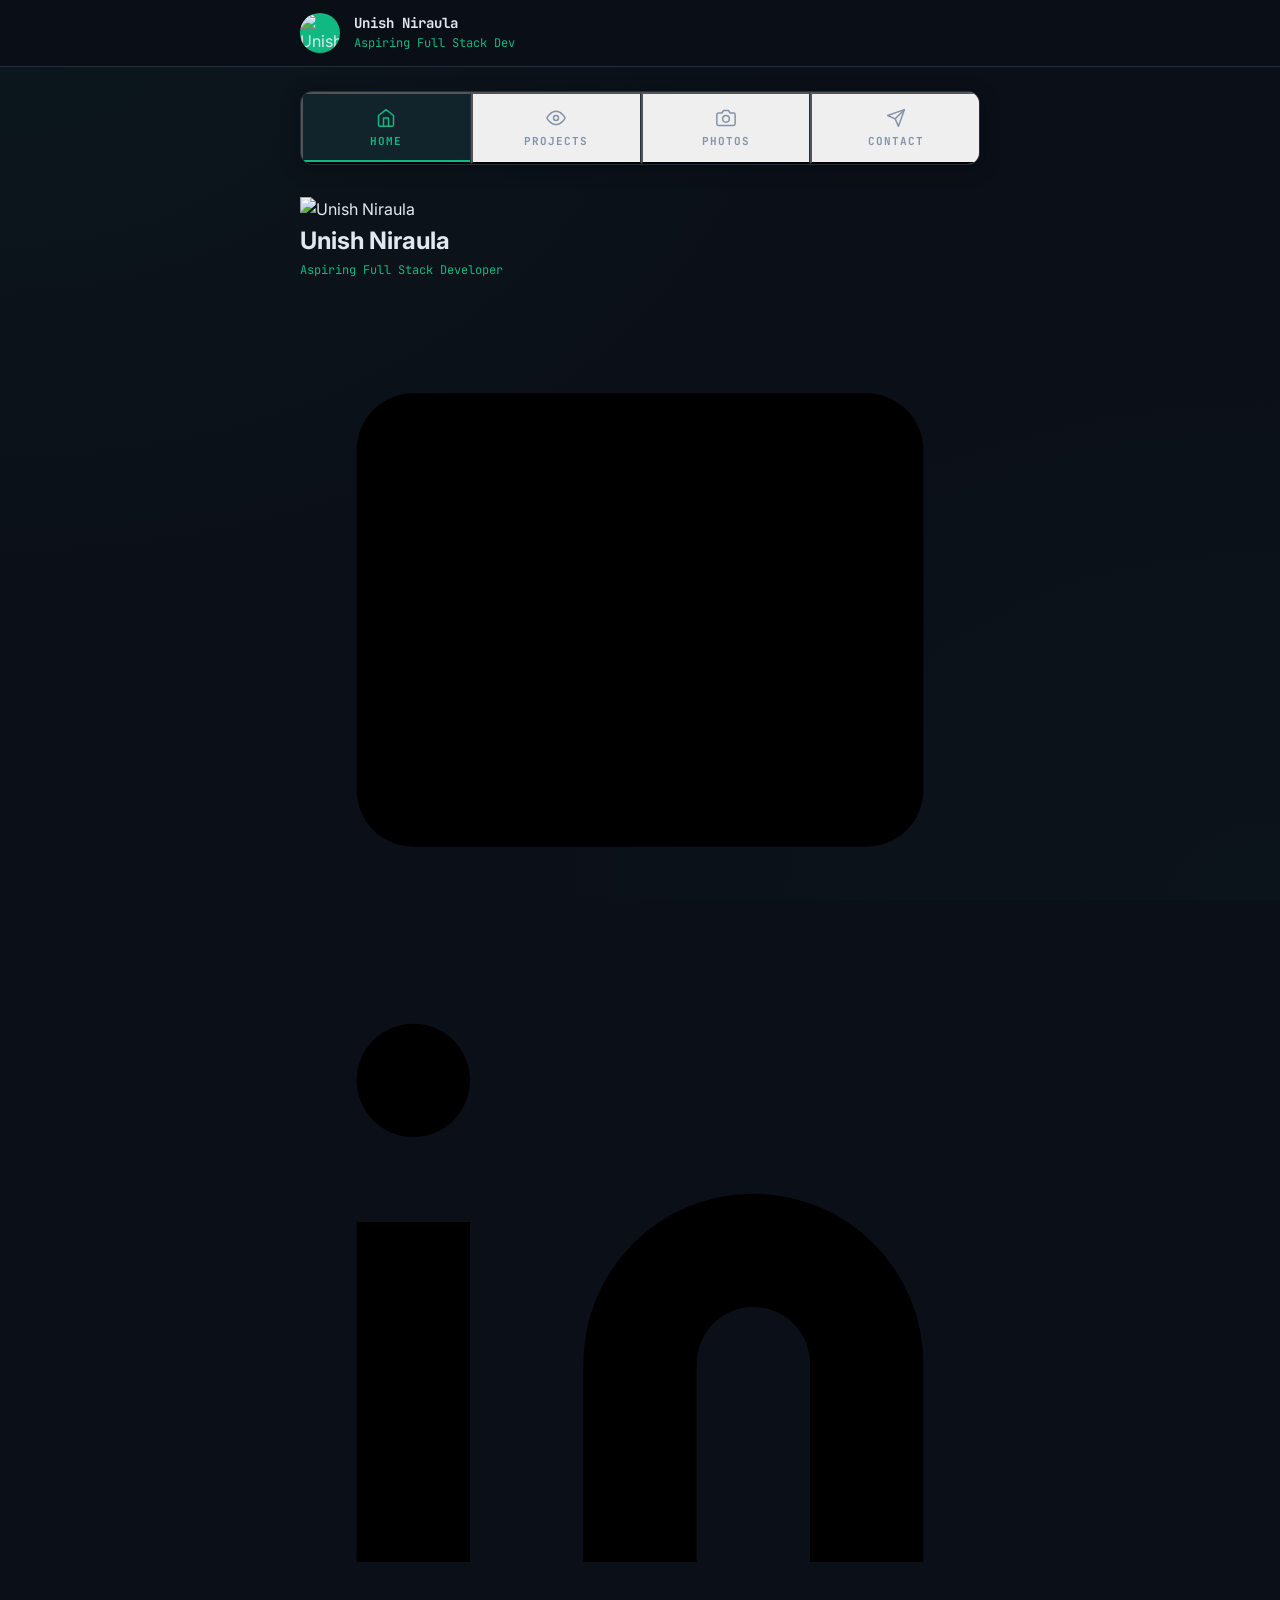
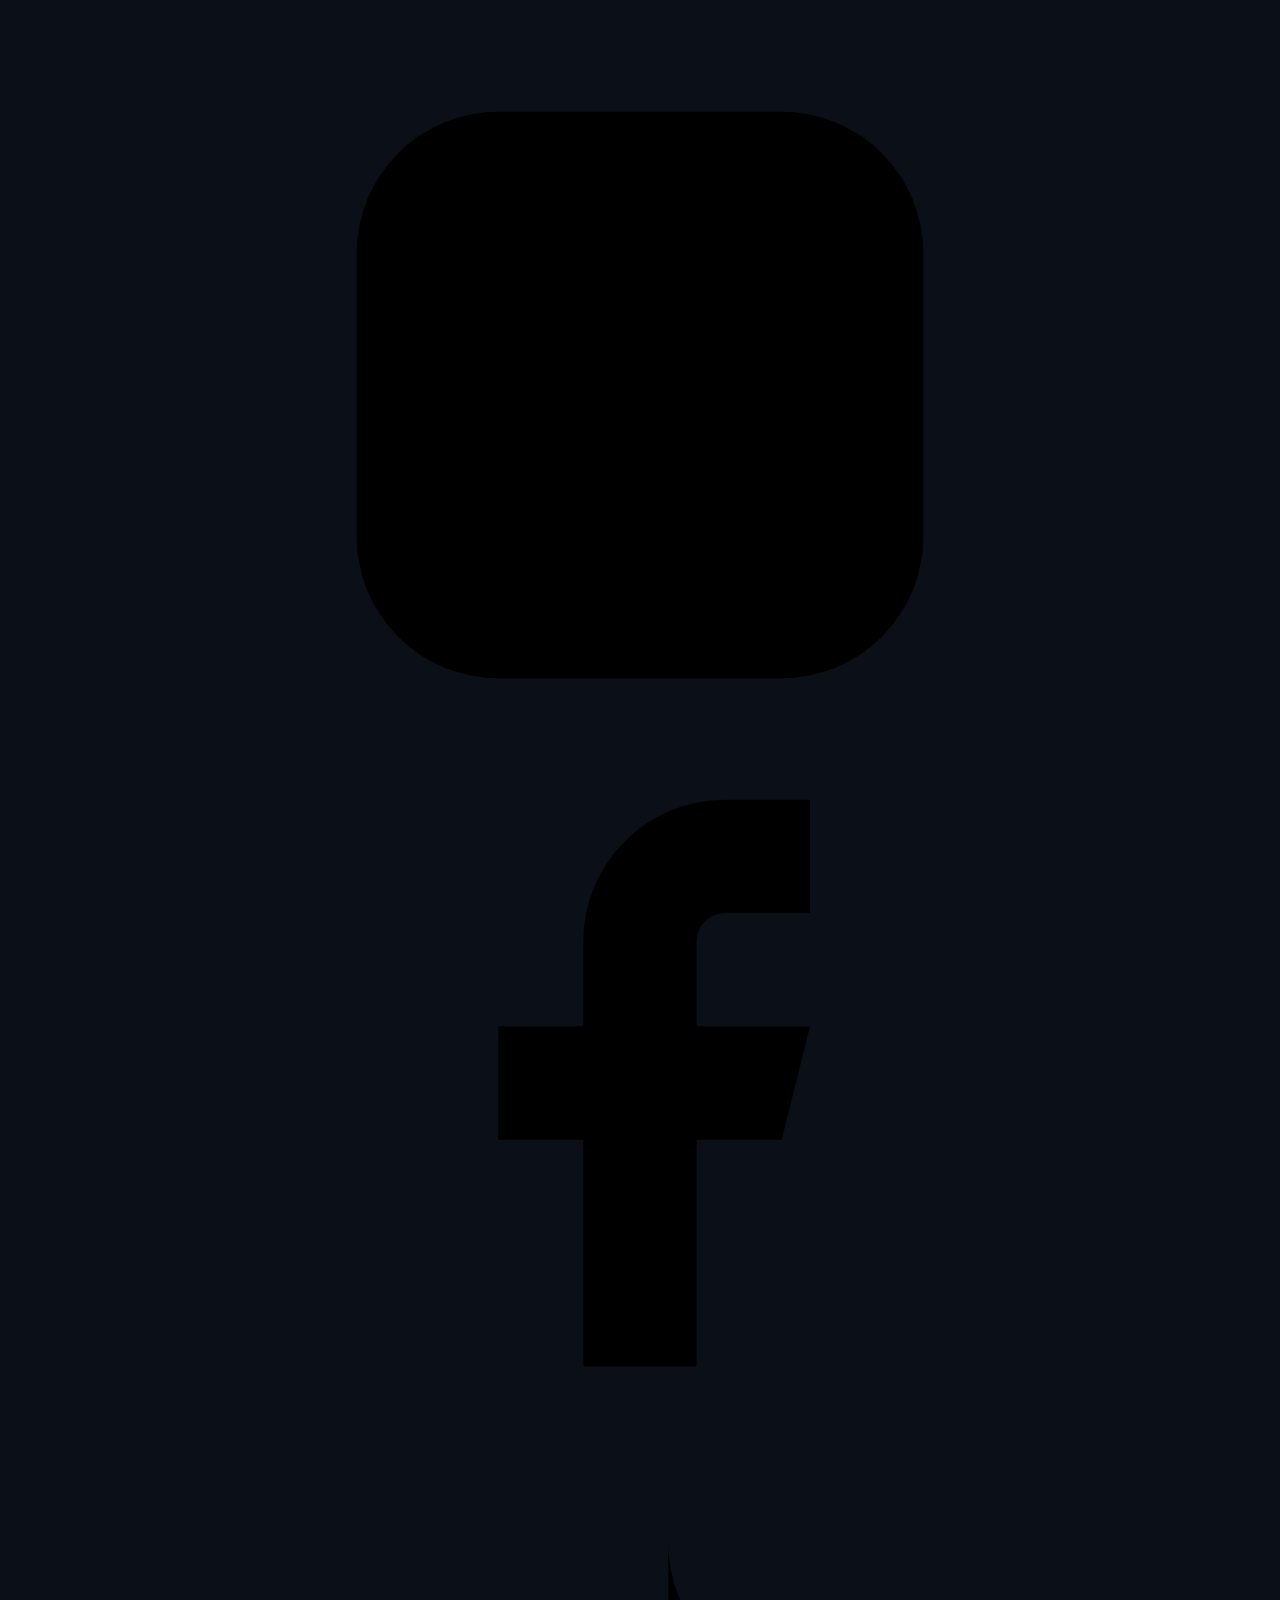
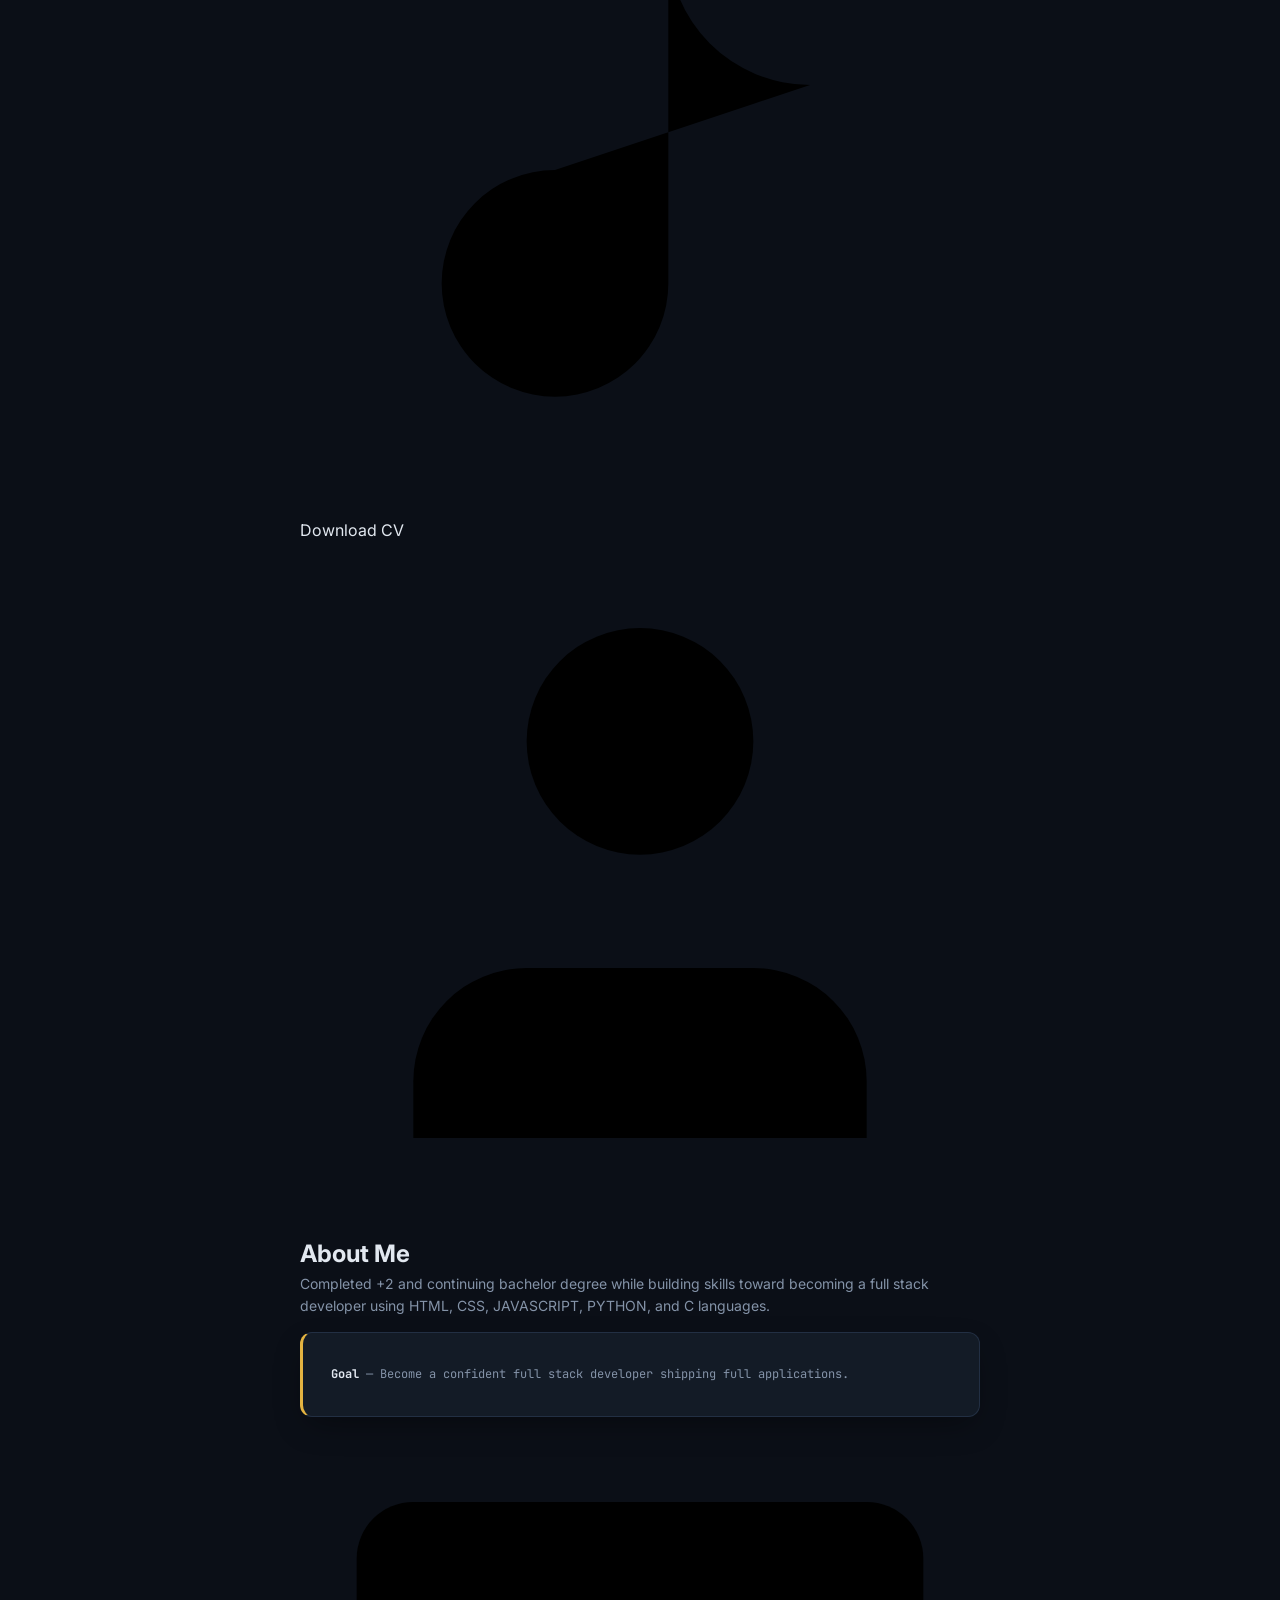
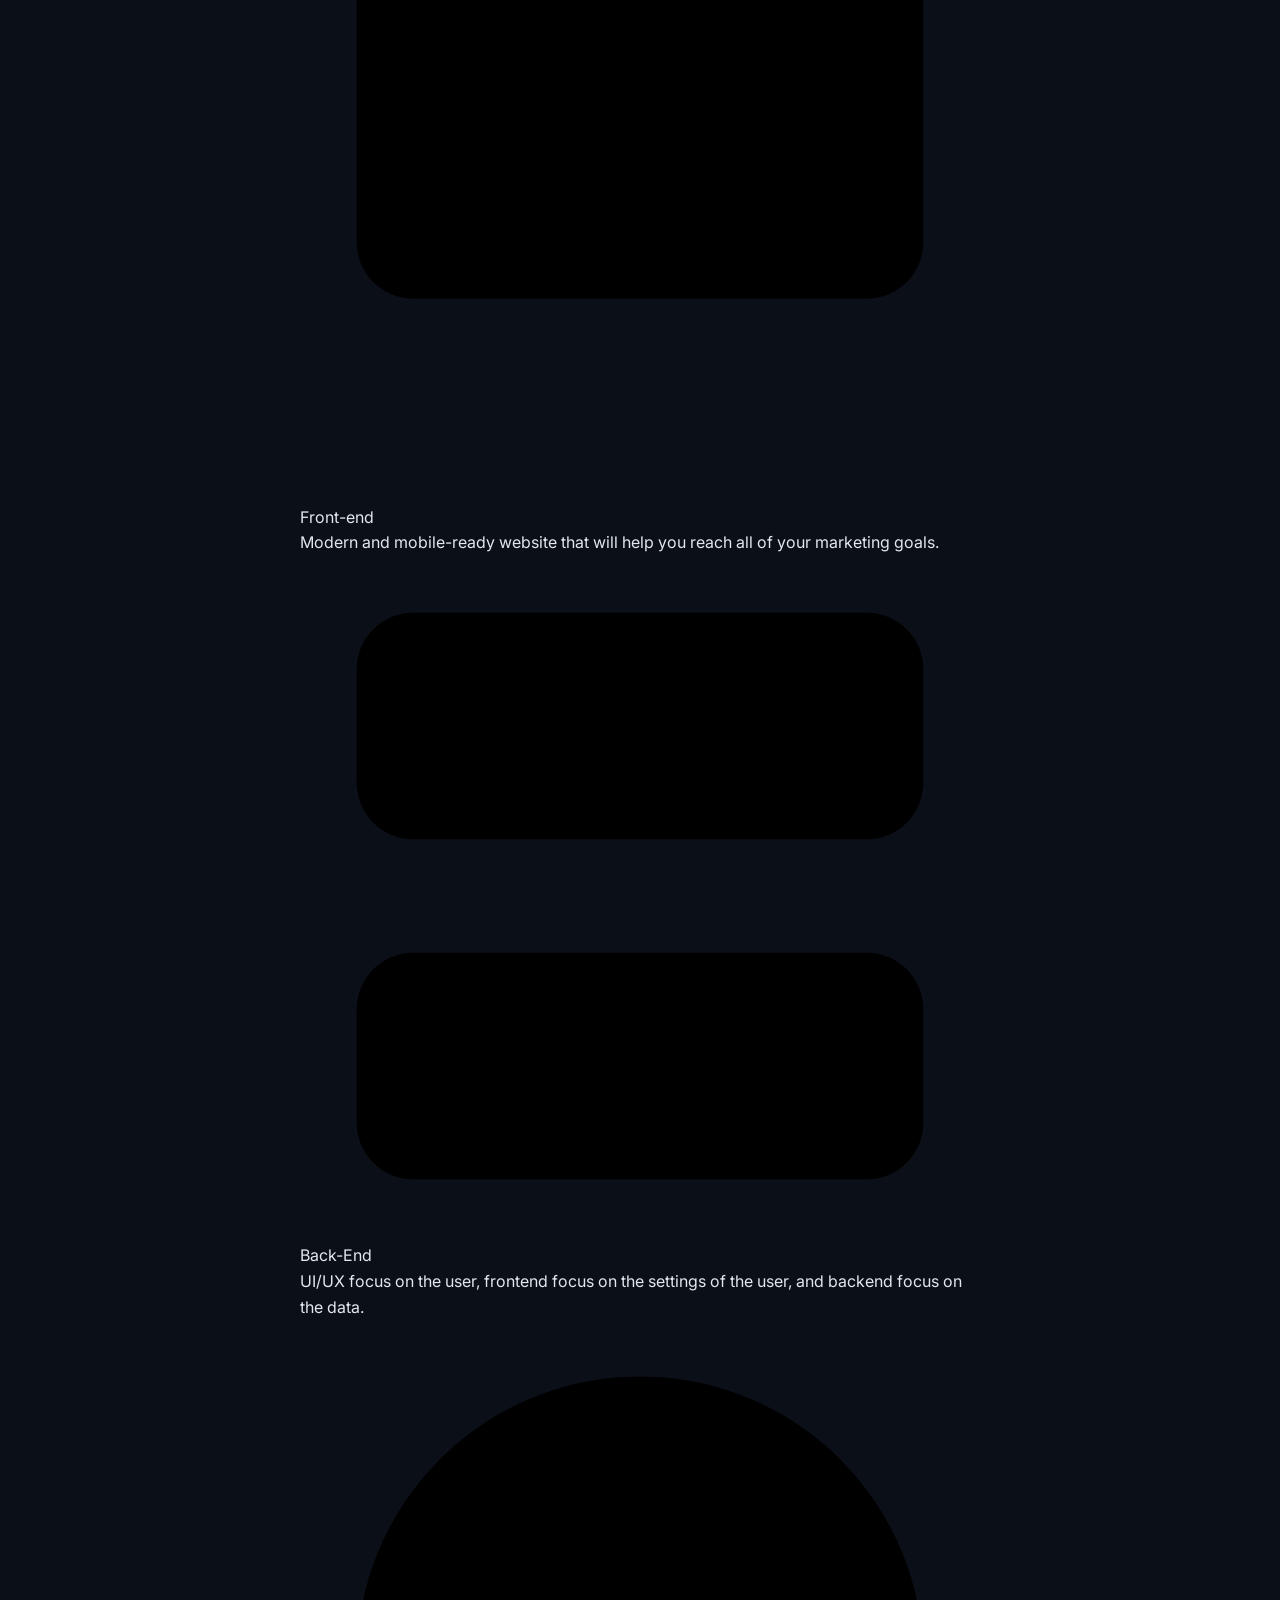
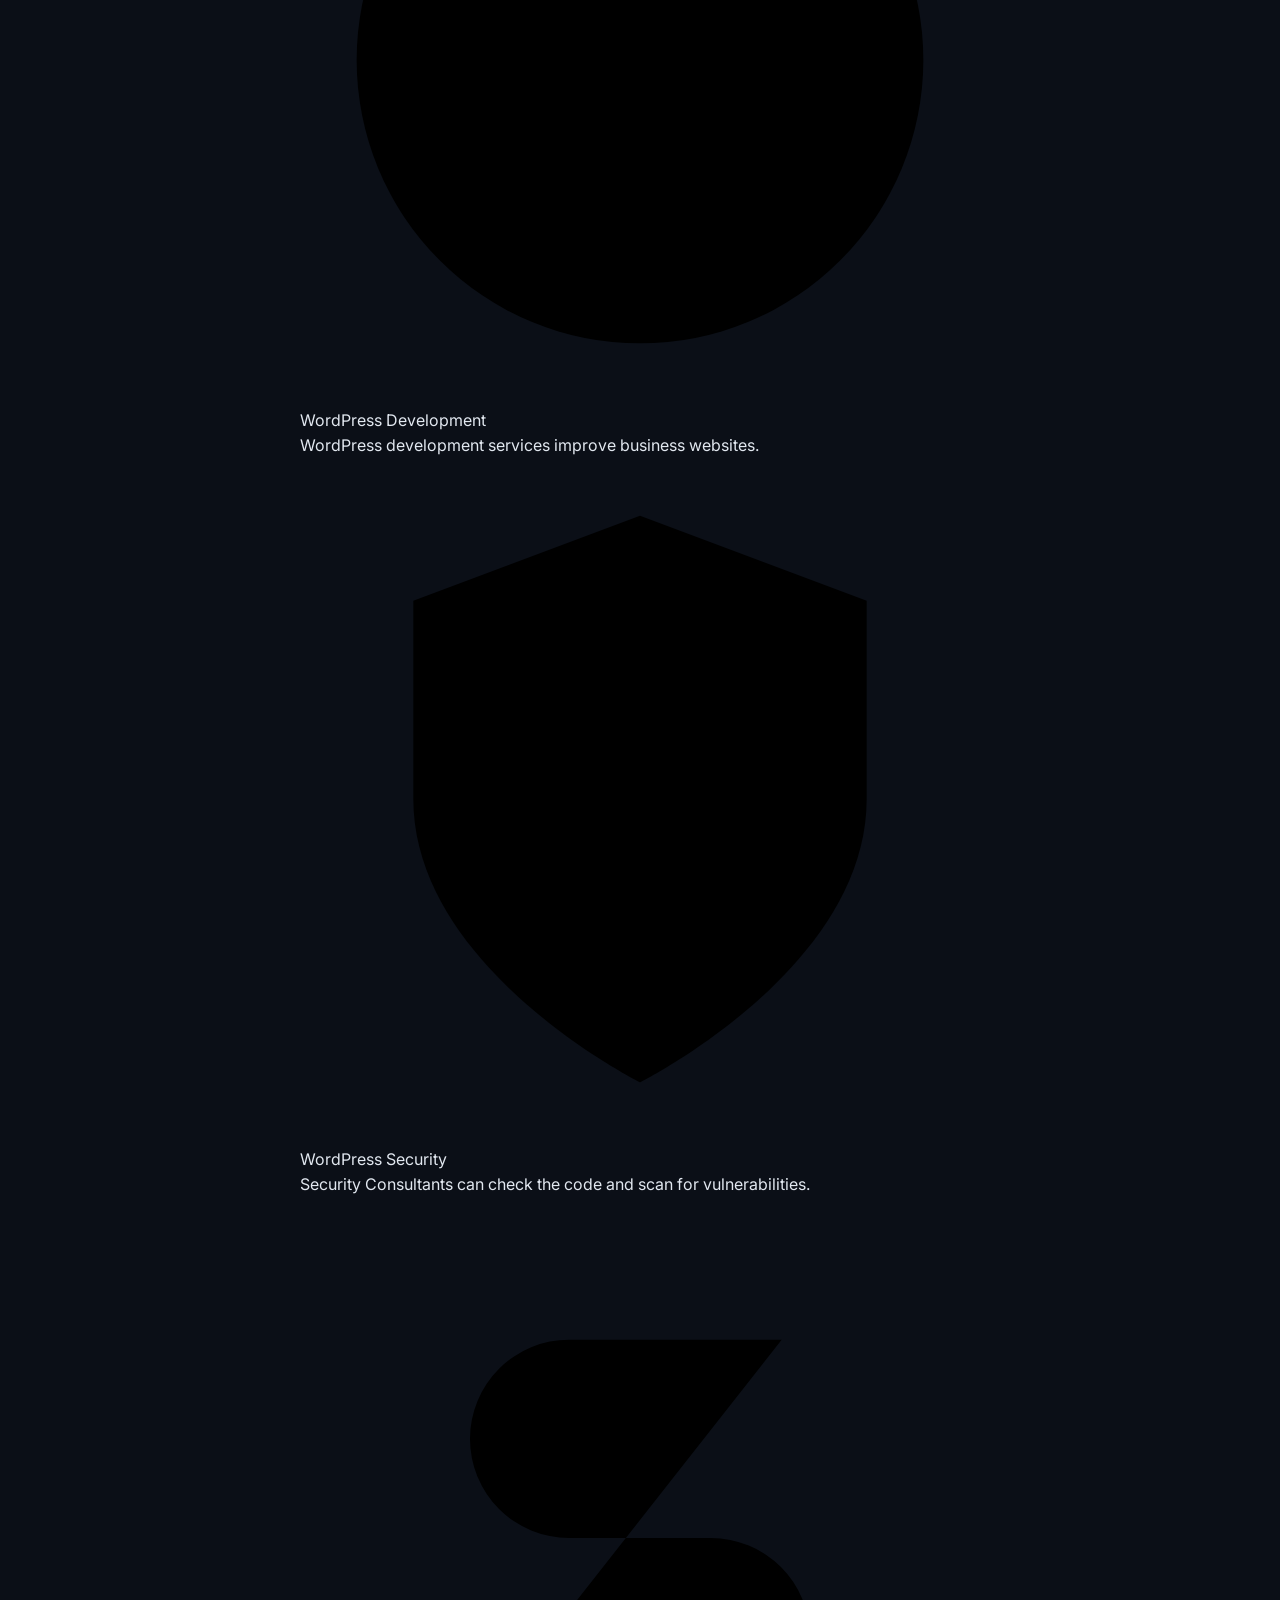
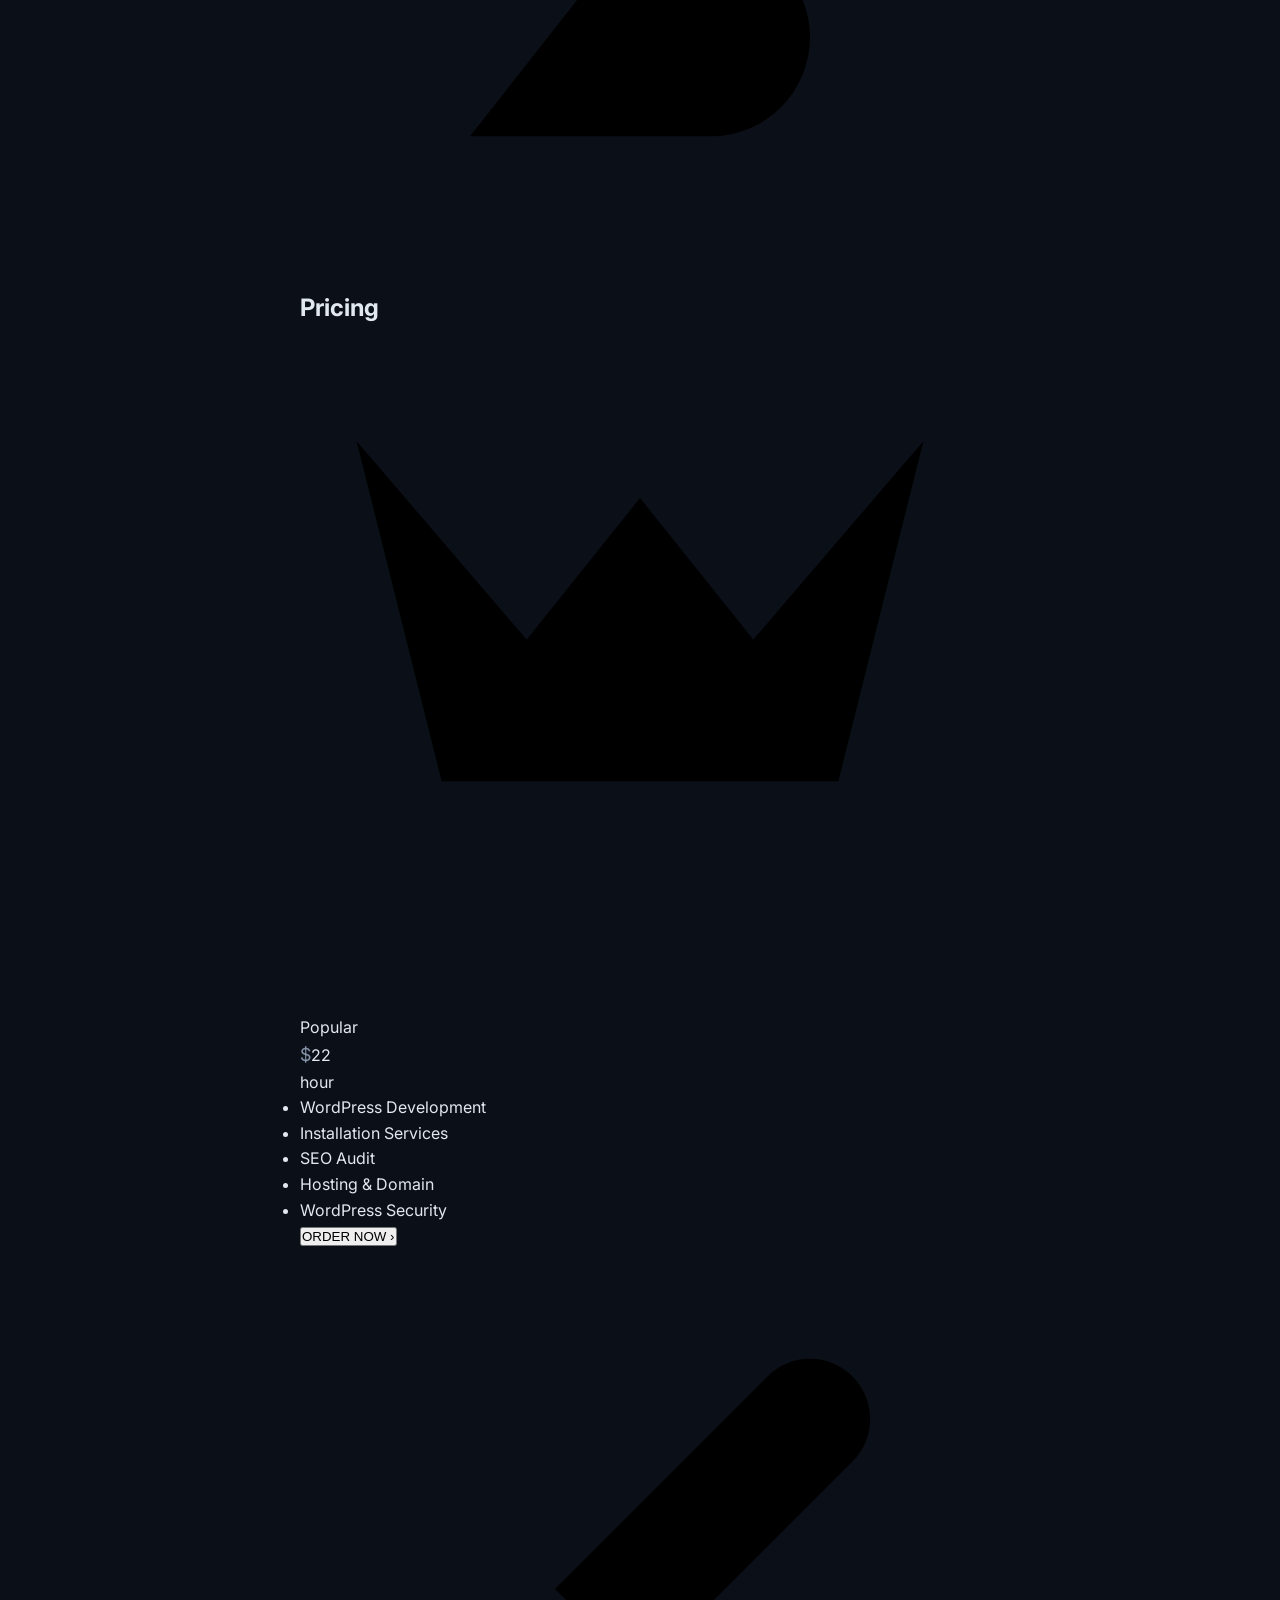
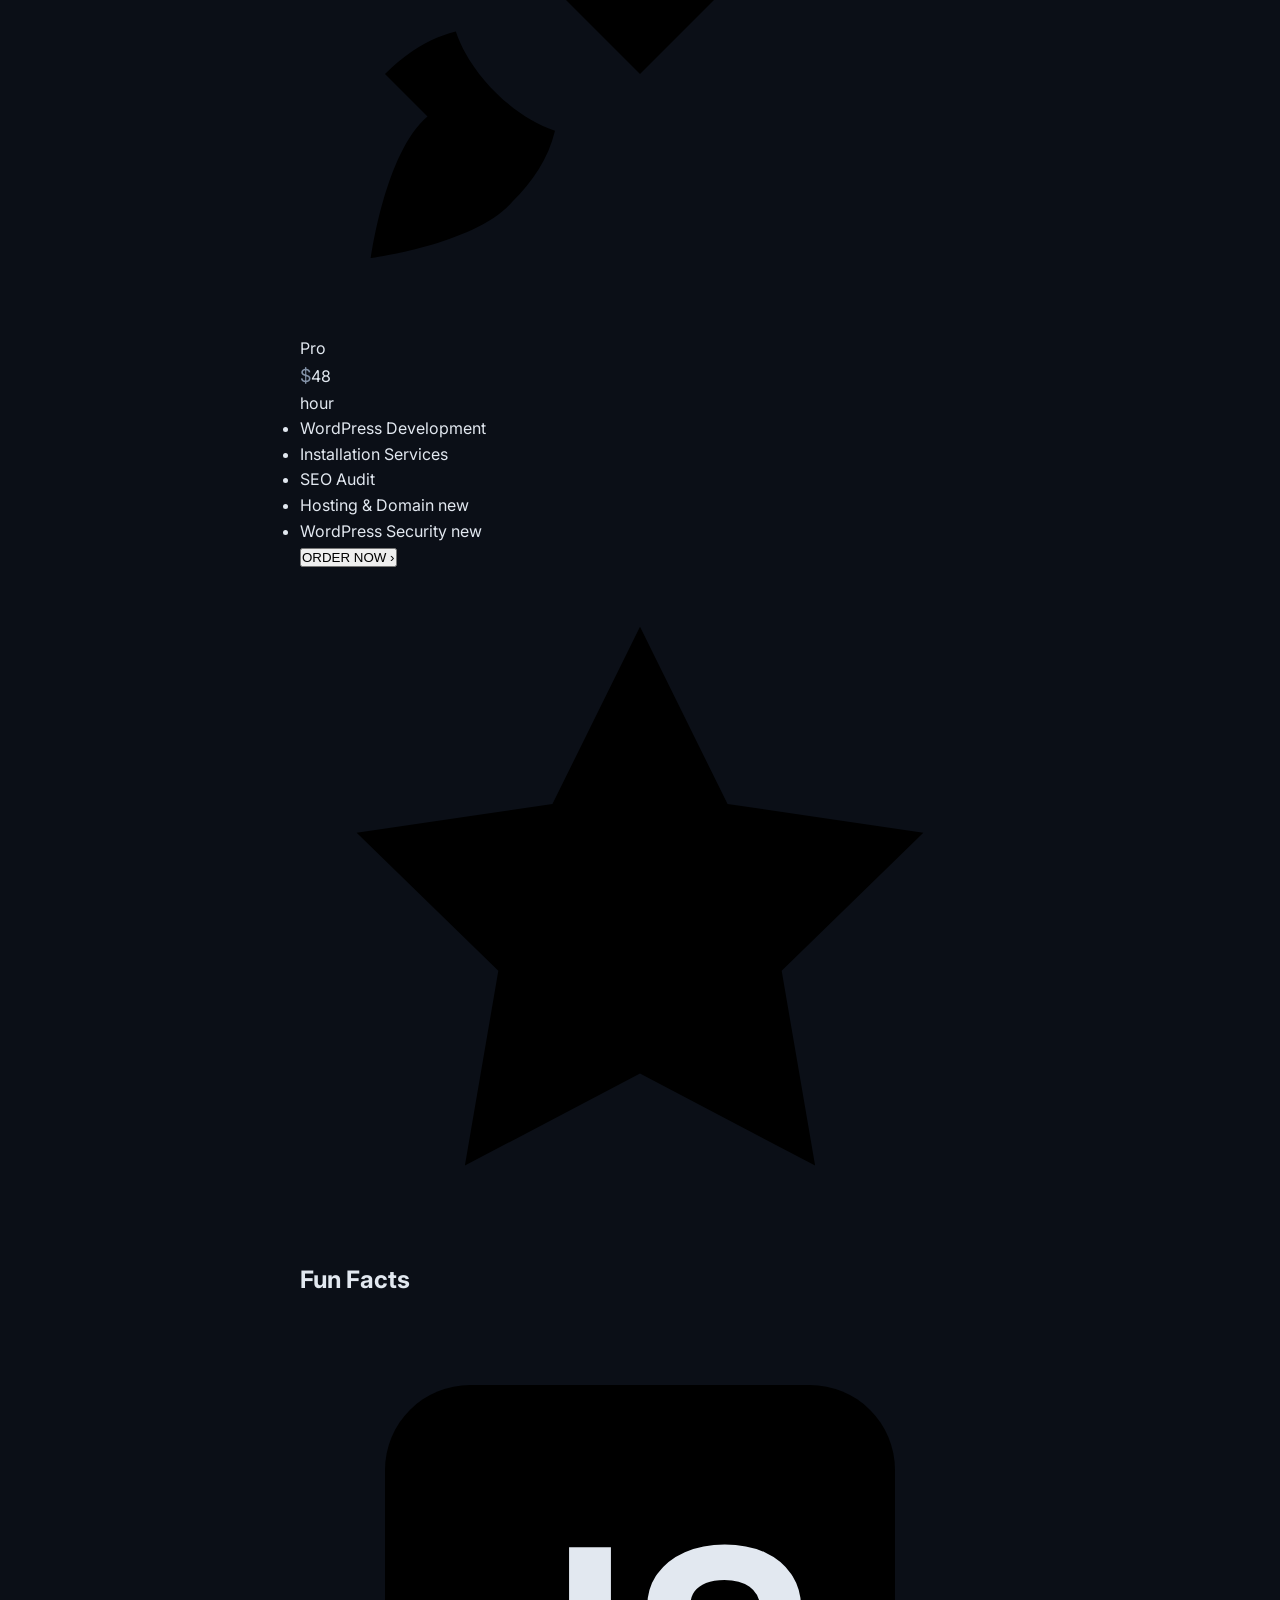
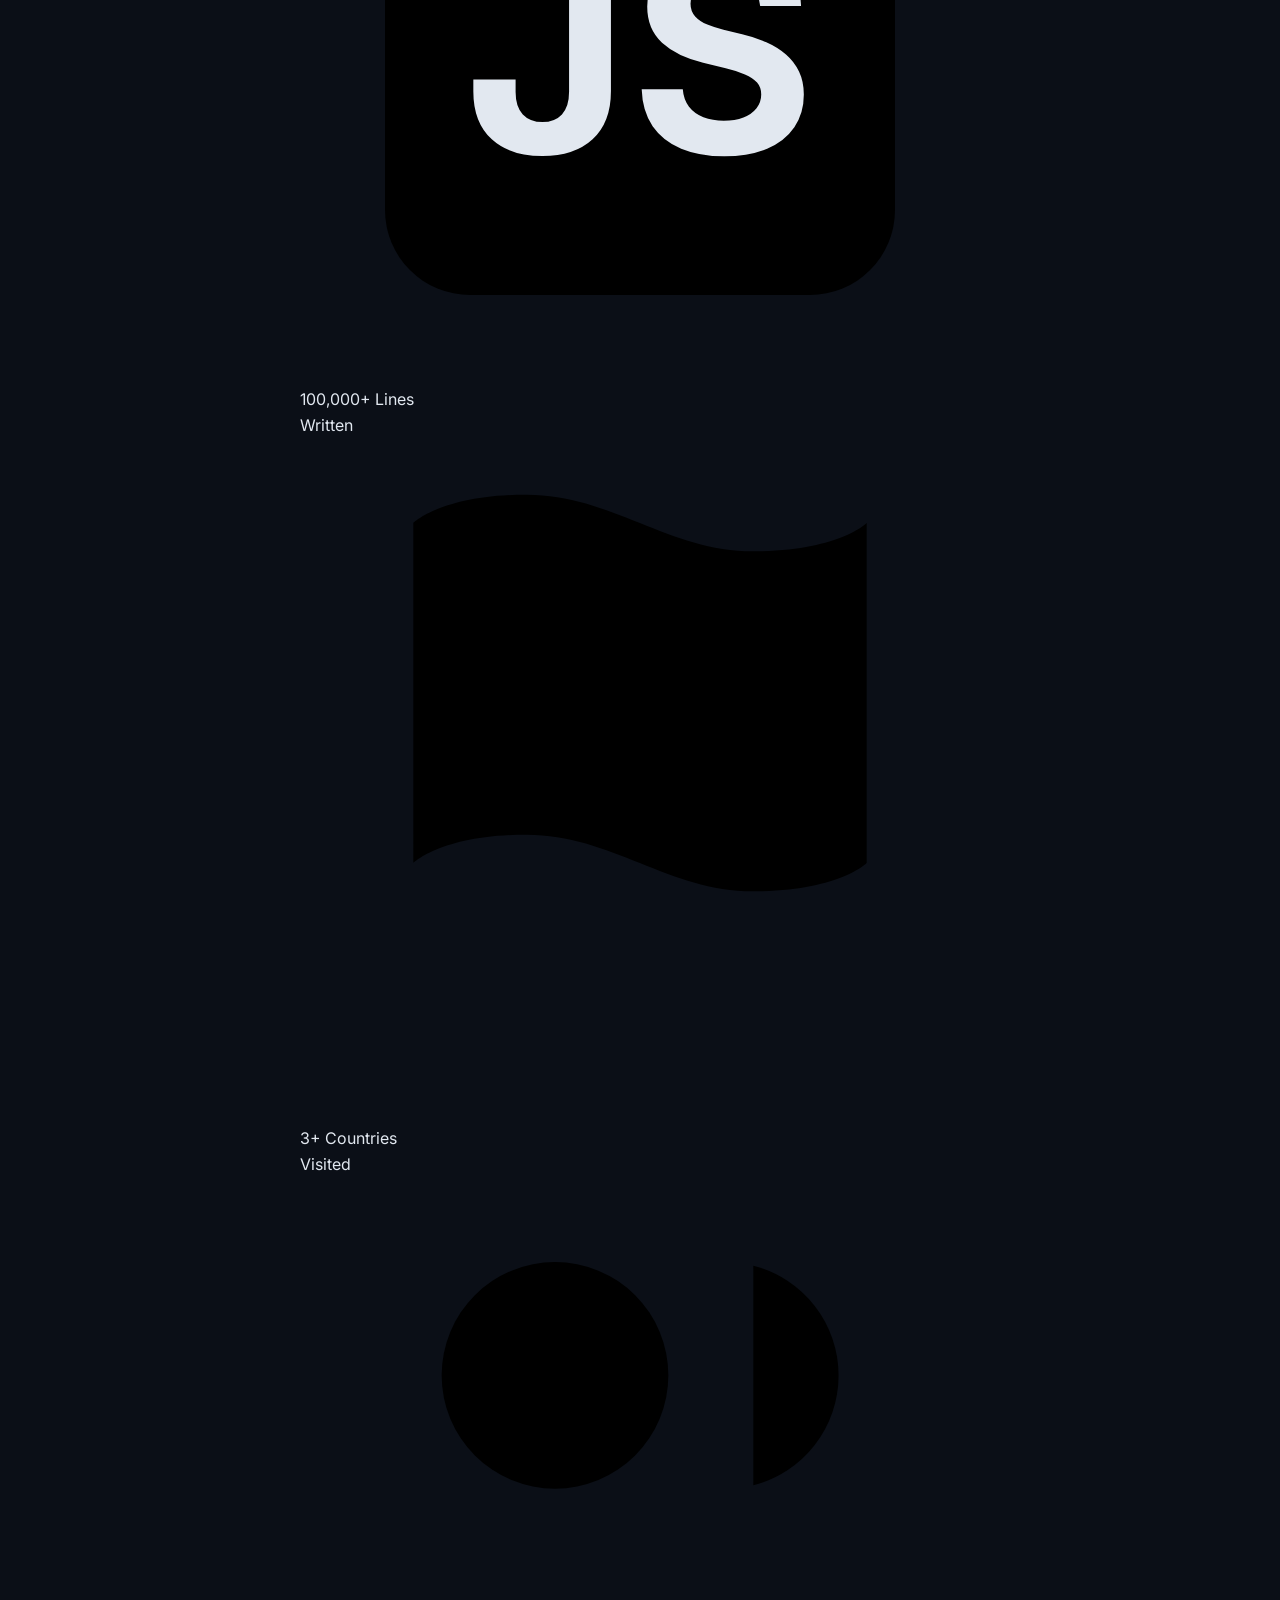
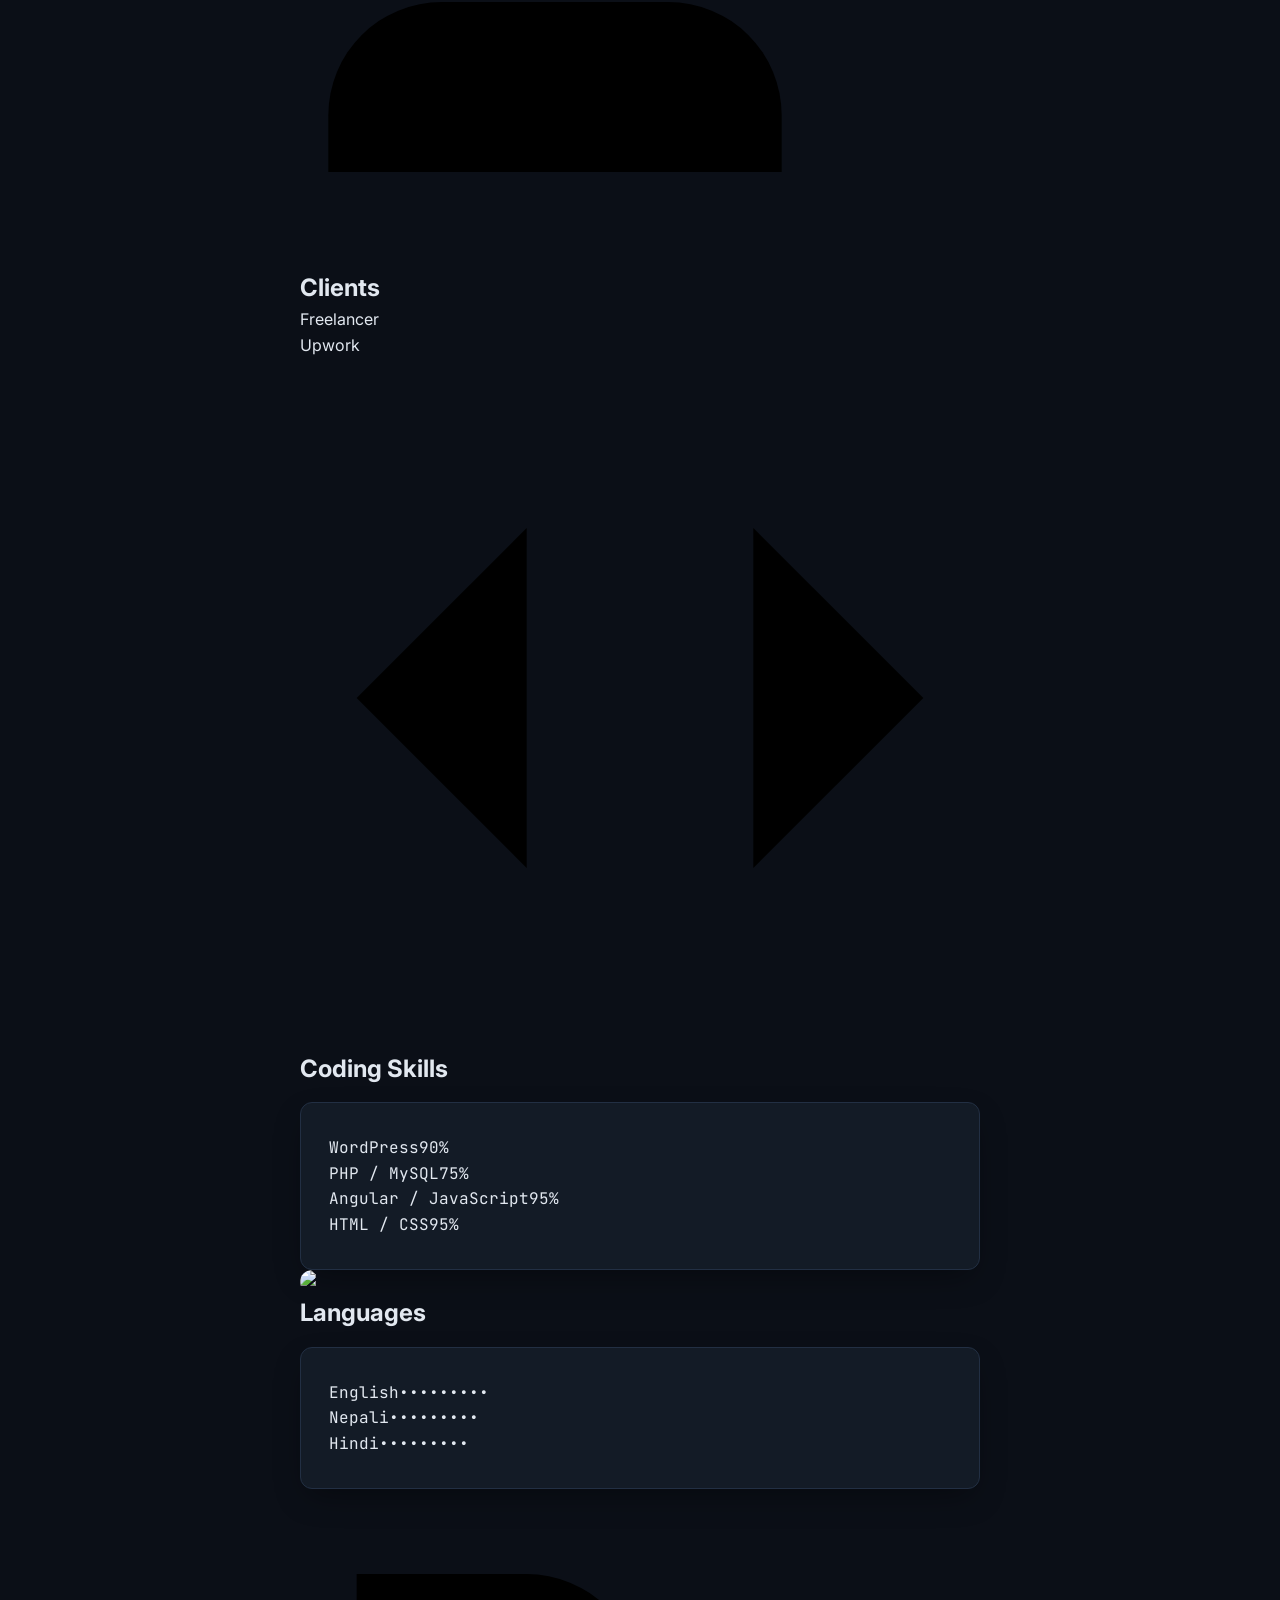
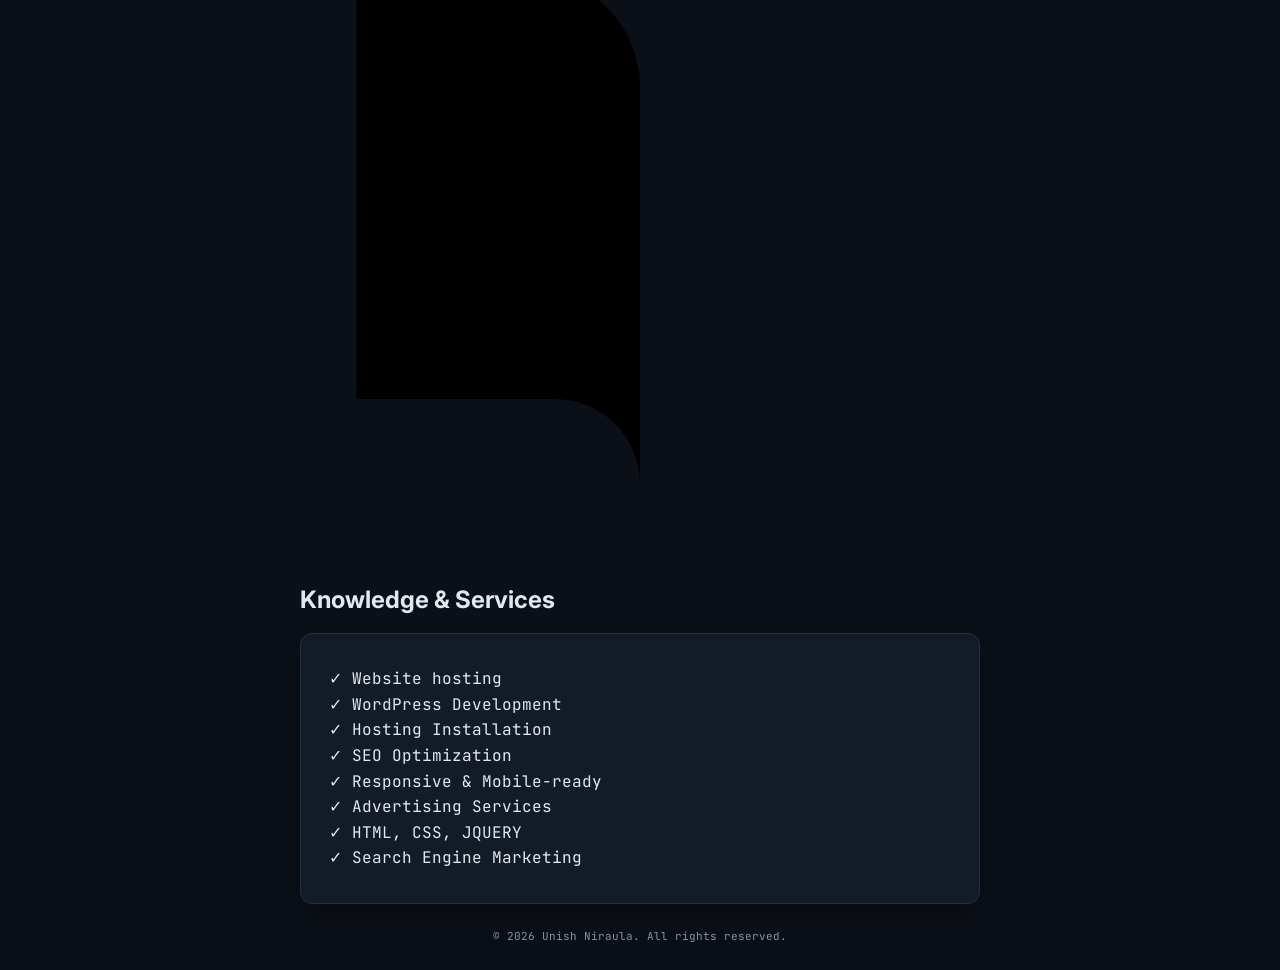
==== index.html @ 6982bbcb "Update index.html" ====
<!DOCTYPE html>
<html lang="en">
<head>
  <meta charset="UTF-8">
  <meta name="viewport" content="width=device-width, initial-scale=1.0">
  <title>Unish Niraula — Web Designer & Developer</title>
  <meta name="description" content="Official portfolio of Unish Niraula (युनिश निरौला), a Web Designer and Full Stack Developer from Pathari, Morang, Nepal.">
  <meta name="keywords" content="Unish Niraula, युनिश निरौला, Web Developer Nepal, Pathari Morang, Full Stack Developer">
  <link rel="canonical" href="https://unishniraula.com.np/">

  <!-- Google AdSense -->
  <script async src="https://pagead2.googlesyndication.com/pagead/js/adsbygoogle.js?client=ca-pub-7079138983424873" crossorigin="anonymous"></script>

  <!-- Open Graph / Metadata -->
  <meta property="og:type" content="profile">
  <meta property="og:title" content="Unish Niraula — Portfolio">
  <meta property="og:description" content="Nepali Web Designer and Developer skilled in Front-end and Back-end Web Development.">
  <meta property="og:url" content="https://unishniraula.com.np/">
  <meta property="og:image" content="https://cdn.phototourl.com/free/2026-08-13-e6fae289-1e49-4fce-b732-136059cf0826.png">

  <link rel="icon" type="image/png" href="favicon.png">
  <link rel="shortcut icon" type="image/png" href="favicon.png">

  <!-- JSON-LD Structured Data -->
  <script type="application/ld+json">
  {
    "@context": "https://schema.org",
    "@type": "Person",
    "@id": "https://unishniraula.com.np/#person",
    "name": "Unish Niraula",
    "alternateName": ["युनिश निरौला", "Unish"],
    "givenName": "Unish",
    "familyName": "Niraula",
    "gender": "Male",
    "birthDate": "2007-11-30",
    "birthPlace": {
      "@type": "Place",
      "name": "Pathari, Morang, Nepal"
    },
    "nationality": {
      "@type": "Country",
      "name": "Nepal"
    },
    "jobTitle": ["Web Designer", "Web Developer", "Full Stack Developer"],
    "description": "Nepali web designer and developer from Pathari, Morang, skilled in JavaScript, Angular, WordPress, PHP, Python, C, and MySQL.",
    "url": "https://unishniraula.com.np",
    "image": "https://cdn.phototourl.com/free/2026-08-13-e6fae289-1e49-4fce-b732-136059cf0826.png",
    "alumniOf": {
      "@type": "EducationalOrganization",
      "name": "Bachelor of Information Technology (BIT)"
    },
    "knowsAbout": ["Web Development", "JavaScript", "PHP", "WordPress", "Angular", "HTML", "CSS", "Python", "MySQL"],
    "parents": [
      { "@type": "Person", "name": "Umanath Niraula" },
      { "@type": "Person", "name": "Dhanmaya Niraula" }
    ],
    "sameAs": [
      "https://unishniraula.com.np",
      "https://www.instagram.com/bhar_dwaj.0",
      "https://www.linkedin.com/in/unish-niraula-938990404",
      "https://www.tiktok.com/@unish.niraula_0",
      "https://www.facebook.com/share/1JqJ5PgXSt/",
      "https://www.wikidata.org/wiki/Q141451732"
    ]
  }
  </script>

  <link href="https://fonts.googleapis.com/css2?family=JetBrains+Mono:wght@400;700&family=Inter:wght@400;600&display=swap" rel="stylesheet">
  <link rel="stylesheet" href="style.css">
  <link rel="stylesheet" href="projects.css">
  <link rel="stylesheet" href="photos.css">
  <link rel="stylesheet" href="contact.css">

  <style>
    /* SPA View Switching Styles */
    .page-section {
      display: none;
    }
    .page-section.active {
      display: block;
    }
    .nav-item {
      cursor: pointer;
    }

    /* Projects Tab Filtering Styling */
    .filter-tabs {
      display: flex;
      gap: 10px;
      margin-bottom: 20px;
      justify-content: center;
    }
    .tab-btn {
      background: rgba(255, 255, 255, 0.05);
      border: 1px solid rgba(255, 255, 255, 0.1);
      color: #a0aec0;
      padding: 8px 16px;
      border-radius: 6px;
      cursor: pointer;
      font-family: 'JetBrains Mono', monospace;
      font-size: 0.9rem;
      transition: all 0.2s ease;
    }
    .tab-btn:hover {
      background: rgba(255, 255, 255, 0.1);
      color: #fff;
    }
    .tab-btn.active-tab {
      background: #000000;
      color: #fff;
      border-color: #ffee00;
    }
  </style>
</head>
<body>

<header>
  <div class="header-row">
    <div class="avatar-sm">
      <img src="https://cdn.phototourl.com/free/2026-08-13-e6fae289-1e49-4fce-b732-136059cf0826.png" alt="Unish Niraula">
    </div>
    <div>
      <div class="header-name">Unish Niraula</div>
      <div class="header-role">Aspiring Full Stack Dev</div>
    </div>
  </div>
</header>

<main class="container">
  <!-- Shared Navigation Bar -->
  <nav class="nav-box">
    <button class="nav-item active" onclick="showSection('home', this)">
      <svg viewBox="0 0 24 24"><path d="M3 9l9-7 9 7v11a2 2 0 0 1-2 2H5a2 2 0 0 1-2-2z"/><polyline points="9 22 9 12 15 12 15 22"/></svg>HOME
    </button>
    <button class="nav-item" onclick="showSection('projects', this)">
      <svg viewBox="0 0 24 24"><path d="M1 12s4-8 11-8 11 8 11 8-4 8-11 8-11-8-11-8z"/><circle cx="12" cy="12" r="3"/></svg>PROJECTS
    </button>
    <button class="nav-item" onclick="showSection('photos', this)">
      <svg viewBox="0 0 24 24"><path d="M23 19a2 2 0 0 1-2 2H3a2 2 0 0 1-2-2V8a2 2 0 0 1 2-2h4l2-3h6l2 3h4a2 2 0 0 1 2 2z"/><circle cx="12" cy="13" r="4"/></svg>PHOTOS
    </button>
    <button class="nav-item" onclick="showSection('contact', this)">
      <svg viewBox="0 0 24 24"><path d="M22 2L11 13"/><polygon points="22 2 15 22 11 13 2 9 22 2"/></svg>CONTACT
    </button>
  </nav>

  <!-- HOME SECTION -->
  <section id="home" class="page-section active about-section">
    <div class="hero-banner">
      <div class="avatar-lg"><img src="https://cdn.phototourl.com/free/2026-08-13-e6fae289-1e49-4fce-b732-136059cf0826.png" alt="Unish Niraula"></div>
    </div>
    <div class="hero-text">
      <h1>Unish Niraula</h1>
      <div class="header-role">Aspiring Full Stack Developer</div>
      <div class="social-row">
        <a href="mailto:unishniraula.official@gmail.com" aria-label="Email"><svg viewBox="0 0 24 24"><rect x="2" y="4" width="20" height="16" rx="2"/><path d="m2 7 10 6 10-6"/></svg></a>
        <a href="https://www.linkedin.com/in/unish-niraula-938990404" target="_blank" aria-label="LinkedIn"><svg viewBox="0 0 24 24"><path d="M16 8a6 6 0 0 1 6 6v7h-4v-7a2 2 0 0 0-2-2 2 2 0 0 0-2 2v7h-4v-7a6 6 0 0 1 6-6z"/><rect x="2" y="9" width="4" height="12"/><circle cx="4" cy="4" r="2"/></svg></a>
        <a href="https://www.instagram.com/bhar_dwaj.0" target="_blank" aria-label="Instagram"><svg viewBox="0 0 24 24"><rect x="2" y="2" width="20" height="20" rx="5"/><path d="M16 11.37A4 4 0 1 1 12.63 8 4 4 0 0 1 16 11.37z"/><line x1="17.5" y1="6.5" x2="17.51" y2="6.5"/></svg></a>
        <a href="https://www.facebook.com/share/1JqJ5PgXSt/" target="_blank" aria-label="Facebook"><svg viewBox="0 0 24 24"><path d="M18 2h-3a5 5 0 0 0-5 5v3H7v4h3v8h4v-8h3l1-4h-4V7a1 1 0 0 1 1-1h3z"/></svg></a>
        <a href="https://www.tiktok.com/@unish.niraula_0" target="_blank" aria-label="TikTok"><svg viewBox="0 0 24 24"><path d="M9 12a4 4 0 1 0 4 4V4a5 5 0 0 0 5 5"/></svg></a>
      </div>
      <a href="Unish Niraula CV.pdf" download="Unish_Niraula_CV.pdf" class="btn btn-primary">Download CV</a>
    </div>

    <h2 class="section-title"><svg viewBox="0 0 24 24"><path d="M20 21v-2a4 4 0 0 0-4-4H8a4 4 0 0 0-4 4v2"/><circle cx="12" cy="7" r="4"/></svg>About Me</h2>
    <p style="color:var(--dim);font-size:14px;">Completed +2 and continuing bachelor degree while building skills toward becoming a full stack developer using HTML, CSS, JAVASCRIPT, PYTHON, and C languages.</p>
    <div class="card" style="border-left:3px solid var(--amber);font-family:var(--mono);font-size:12px;color:var(--dim);"><b style="color:var(--text);">Goal</b> — Become a confident full stack developer shipping full applications.</div>

    <div class="service-card"><div class="service-icon-circle"><svg viewBox="0 0 24 24"><rect x="2" y="3" width="20" height="14" rx="2"/><line x1="8" y1="21" x2="16" y2="21"/><line x1="12" y1="17" x2="12" y2="21"/></svg></div><div class="service-title">Front-end</div><p class="card-desc">Modern and mobile-ready website that will help you reach all of your marketing goals.</p></div>
    <div class="service-card"><div class="service-icon-circle"><svg viewBox="0 0 24 24"><rect x="2" y="2" width="20" height="8" rx="2"/><rect x="2" y="14" width="20" height="8" rx="2"/><line x1="6" y1="6" x2="6.01" y2="6"/><line x1="6" y1="18" x2="6.01" y2="18"/></svg></div><div class="service-title">Back-End</div><p class="card-desc">UI/UX focus on the user, frontend focus on the settings of the user, and backend focus on the data.</p></div>
    <div class="service-card"><div class="service-icon-circle"><svg viewBox="0 0 24 24"><circle cx="12" cy="12" r="10"/><path d="M12 2a10 10 0 0 0-7.07 2.93L12 18l7.07-13.07A10 10 0 0 0 12 2z"/></svg></div><div class="service-title">WordPress Development</div><p class="card-desc">WordPress development services improve business websites.</p></div>
    <div class="service-card"><div class="service-icon-circle"><svg viewBox="0 0 24 24"><path d="M12 22s8-4 8-10V5l-8-3-8 3v7c0 6 8 10 8 10z"/></svg></div><div class="service-title">WordPress Security</div><p class="card-desc">Security Consultants can check the code and scan for vulnerabilities.</p></div>

    <h2 class="section-title"><svg viewBox="0 0 24 24"><line x1="12" y1="1" x2="12" y2="23"/><path d="M17 5H9.5a3.5 3.5 0 0 0 0 7h5a3.5 3.5 0 0 1 0 7H6"/></svg>Pricing</h2>
    <div class="grid-2">
      <div class="pricing-card">
        <div class="pricing-icon-circle"><svg viewBox="0 0 24 24"><path d="M2 4l3 12h14l3-12-6 7-4-5-4 5-6-7z"/><path d="M3 20h18"/></svg></div>
        <div class="pricing-plan">Popular</div>
        <div class="pricing-amount"><span style="font-size:18px;color:var(--dim)">$</span>22</div>
        <div class="pricing-unit">hour</div>
        <ul class="pricing-features">
          <li>WordPress Development</li><li>Installation Services</li><li>SEO Audit</li>
          <li class="disabled">Hosting & Domain</li><li class="disabled">WordPress Security</li>
        </ul>
        <button onclick="showSection('contact')" class="btn-order">ORDER NOW &rsaquo;</button>
      </div>
      <div class="pricing-card">
        <div class="pricing-icon-circle"><svg viewBox="0 0 24 24"><path d="M4.5 16.5c-1.5 1.26-2 5-2 5s3.74-.5 5-2c.71-.71 1.26-1.5 1.5-2.5-1.5-.5-3-2-3.5-3.5-.98.24-1.78.79-2.5 1.5z"/><path d="M12 15l-3-3 7.5-7.5c.83-.83 2.17-.83 3 0s.83 2.17 0 3L12 15z"/></svg></div>
        <div class="pricing-plan">Pro</div>
        <div class="pricing-amount"><span style="font-size:18px;color:var(--dim)">$</span>48</div>
        <div class="pricing-unit">hour</div>
        <ul class="pricing-features">
          <li>WordPress Development</li><li>Installation Services</li><li>SEO Audit</li>
          <li>Hosting & Domain <span class="tag-new">new</span></li><li>WordPress Security <span class="tag-new">new</span></li>
        </ul>
        <button onclick="showSection('contact')" class="btn-order">ORDER NOW &rsaquo;</button>
      </div>
    </div>

    <h2 class="section-title"><svg viewBox="0 0 24 24"><polygon points="12 2 15.09 8.26 22 9.27 17 14.14 18.18 21.02 12 17.77 5.82 21.02 7 14.14 2 9.27 8.91 8.26 12 2"/></svg>Fun Facts</h2>
    <div class="grid-2">
      <div class="fact-card"><div class="fact-icon-circle"><svg viewBox="0 0 24 24"><rect x="3" y="3" width="18" height="18" rx="3"/><text x="12" y="16" font-size="10" font-weight="bold" text-anchor="middle" fill="currentColor" stroke="none">JS</text></svg></div><div class="fact-number">100,000+ Lines</div><div class="fact-label">Written</div></div>
      <div class="fact-card"><div class="fact-icon-circle"><svg viewBox="0 0 24 24"><path d="M4 15s1-1 4-1 5 2 8 2 4-1 4-1V3s-1 1-4 1-5-2-8-2-4 1-4 1z"/><line x1="4" y1="22" x2="4" y2="15"/></svg></div><div class="fact-number">3+ Countries</div><div class="fact-label">Visited</div></div>
    </div>

    <h2 class="section-title"><svg viewBox="0 0 24 24"><path d="M17 21v-2a4 4 0 0 0-4-4H5a4 4 0 0 0-4 4v2"/><circle cx="9" cy="7" r="4"/><path d="M23 21v-2a4 4 0 0 3-3.87"/><path d="M16 3.13a4 4 0 0 1 0 7.75"/></svg>Clients</h2>
    <div class="clients-grid">
      <div class="client-item">Freelancer</div>
      <div class="client-item">Upwork</div>
    </div>

    <h2 class="section-title"><svg viewBox="0 0 24 24"><polyline points="16 18 22 12 16 6"/><polyline points="8 6 2 12 8 18"/></svg>Coding Skills</h2>
    <div class="card">
      <div class="skill-item"><div class="skill-header"><span>WordPress</span><span>90%</span></div><div class="progress-bar"><div class="progress-fill" style="width:90%"></div></div></div>
      <div class="skill-item"><div class="skill-header"><span>PHP / MySQL</span><span>75%</span></div><div class="progress-bar"><div class="progress-fill" style="width:75%"></div></div></div>
      <div class="skill-item"><div class="skill-header"><span>Angular / JavaScript</span><span>95%</span></div><div class="progress-bar"><div class="progress-fill" style="width:95%"></div></div></div>
      <div class="skill-item"><div class="skill-header"><span>HTML / CSS</span><span>95%</span></div><div class="progress-bar"><div class="progress-fill" style="width:95%"></div></div></div>
    </div>

    <h2 class="section-title">
      <img src="https://cdn.phototourl.com/free/2026-08-13-e6fae289-1e49-4fce-b732-136059cf0826.png" 
           alt="Unish Niraula" 
           style="width: 24px; height: 24px; border-radius: 50%; object-fit: cover; vertical-align: middle; margin-right: 8px;">
      Languages
    </h2>
    <div class="card">
      <div class="lang-item"><span>English</span><span class="lang-dots">•••••••••</span></div>
      <div class="lang-item"><span>Nepali</span><span class="lang-dots">•••••••••</span></div>
      <div class="lang-item"><span>Hindi</span><span class="lang-dots">•••••••••</span></div>
    </div>

    <h2 class="section-title"><svg viewBox="0 0 24 24"><path d="M2 3h6a4 4 0 0 1 4 4v14a3 3 0 0 0-3-3H2z"/><path d="M22 3h-6a4 4 0 0 4 4v14a3 3 0 0 1 3-3h7z"/></svg>Knowledge & Services</h2>
    <div class="card">
      <div class="knowledge-grid">
        <div class="knowledge-item"><span>✓</span> Website hosting</div><div class="knowledge-item"><span>✓</span> WordPress Development</div>
        <div class="knowledge-item"><span>✓</span> Hosting Installation</div><div class="knowledge-item"><span>✓</span> SEO Optimization</div>
        <div class="knowledge-item"><span>✓</span> Responsive & Mobile-ready</div><div class="knowledge-item"><span>✓</span> Advertising Services</div>
        <div class="knowledge-item"><span>✓</span> HTML, CSS, JQUERY</div><div class="knowledge-item"><span>✓</span> Search Engine Marketing</div>
      </div>
    </div>
  </section>

  <!-- PROJECTS SECTION -->
  <section id="projects" class="page-section">
    <div class="filter-tabs">
      <button class="tab-btn active-tab" onclick="filterCategory('all', this)">All</button>
      <button class="tab-btn" onclick="filterCategory('web', this)">Web Apps</button>
      <button class="tab-btn" onclick="filterCategory('game', this)">Games</button>
    </div>

    <div class="search-container">
      <input type="text" id="projectSearch" class="search-input" placeholder="Search projects by name or description...">
    </div>

    <div class="card" data-category="web">
      <div class="project-header">
        <div class="project-title">Project 1: TASK MANAGER</div>
        <a href="https://unishniraula.github.io/Project-1/" target="_blank" rel="noopener noreferrer" class="btn-launch">Open Live ↗</a>
      </div>
      <p class="project-desc">A fully functional interactive task manager built with JavaScript. Click the button above to visit the live site.</p>
      <ul id="todoList" class="todo-list"></ul>
    </div>

    <div class="card" data-category="game">
      <div class="project-header">
        <div class="project-title">Project 2: QUIZ GAME</div>
        <a href="https://unishniraula.github.io/Project-2/" target="_blank" rel="noopener noreferrer" class="btn-launch">Open Live ↗</a>
      </div>
      <p class="project-desc">An interactive trivia and knowledge testing quiz game built with vanilla JavaScript. Click the button above to play live.</p>
    </div>

    <div class="card" data-category="web">
      <div class="project-header">
        <div class="project-title">Project 3: CONTACT FORM</div>
        <a href="https://unishniraula.github.io/Project-3/" target="_blank" rel="noopener noreferrer" class="btn-launch">Open Live ↗</a>
      </div>
      <p class="project-desc">A modern, responsive contact form UI built using clean HTML and custom CSS. Click the button above to test it live.</p>
    </div>

    <div class="card" data-category="web">
      <div class="project-header">
        <div class="project-title">Project 4: COLOR PALETTE GENERATOR</div>
        <a href="https://unishniraula.github.io/Project-4/" target="_blank" rel="noopener noreferrer" class="btn-launch">Open Live ↗</a>
      </div>
      <p class="project-desc">An interactive web project built using HTML, CSS, and JavaScript. Click the button above to explore it live.</p>
    </div>

    <div class="card" data-category="web">
      <div class="project-header">
        <div class="project-title">Project 5: GITHUB FINDER</div>
        <a href="https://unishniraula.github.io/Project-5/" target="_blank" rel="noopener noreferrer" class="btn-launch">Open Live ↗</a>
      </div>
      <p class="project-desc">A web application built to search GitHub users, fetch profile details, and display public repositories using the GitHub REST API. Click the button above to test it live.</p>
    </div>

    <div class="card" data-category="web">
      <div class="project-header">
        <div class="project-title">Project 6: CURRENCY CONVERTOR</div>
        <a href="https://unishniraula.github.io/Project-6/" target="_blank" rel="noopener noreferrer" class="btn-launch">Open Live ↗</a>
      </div>
      <p class="project-desc">A web application built to search global exchange rates, calculate currency values, and display real-time conversion rates using the Exchange Rate REST API. Click the button above to test it live.</p>
    </div>

    <div class="card" data-category="web">
      <div class="project-header">
        <div class="project-title">Project 7: DARK TOGGLE</div>
        <a href="https://unishniraula.github.io/Project-7/" target="_blank" rel="noopener noreferrer" class="btn-launch">Open Live ↗</a>
      </div>
      <p class="project-desc">A front-end web application that leverages persistent state management to deliver seamlessly adaptable dark and light themes, improving visual ergonomics and screen accessibility.</p>
    </div>

    <div class="card" data-category="web">
      <div class="project-header">
        <div class="project-title">Project 8: OTP INPUT UI</div>
        <a href="https://unishniraula.github.io/Project-8/" target="_blank" rel="noopener noreferrer" class="btn-launch">Open Live ↗</a>
      </div>
      <p class="project-desc">A modern, responsive OTP input UI built using clean HTML and custom CSS. Click the button above to test it live.</p>
    </div>
    
    <div class="card" data-category="web">
      <div class="project-header">
        <div class="project-title">Project 9: COMMING SOON UI</div>
        <a href="https://unishniraula.github.io/Project-9/" target="_blank" rel="noopener noreferrer" class="btn-launch">Open Live ↗</a>
      </div>
      <p class="project-desc">Here is a complete, modern "Coming Soon" page with custom CSS, interactive JavaScript.</p>
    </div>

    <div class="card" data-category="web">
      <div class="project-header">
        <div class="project-title">Project 10: QR CODE GENERATOR</div>
        <a href="https://unishniraula.github.io/Project-10/" target="_blank" rel="noopener noreferrer" class="btn-launch">Open Live ↗</a>
      </div>
      <p class="project-desc">A modern, responsive QR Code Generator built using clean HTML, custom CSS, and JavaScript. Click the button below to generate custom QR codes live.</p>
    </div>

    <div class="card" data-category="web">
      <div class="project-header">
        <div class="project-title">Project 11: PASSWORD GENERATOR</div>
        <a href="https://unishniraula.github.io/Project-11/" target="_blank" rel="noopener noreferrer" class="btn-launch">Open Live ↗</a>
      </div>
      <p class="project-desc">The Password Generator is a responsive website built using HTML, CSS, and JavaScript. Designed with a focus on simplicity, security, and user experience, it allows users to quickly create customizable, cryptographically strong passwords tailored to specific security requirements.</p>
    </div>

    <div class="card" data-category="web">
      <div class="project-header">
        <div class="project-title">Project 12: B.S. TO A.D. CONVERTOR</div>
        <a href="https://dateconvertor.infy.click/" target="_blank" rel="noopener noreferrer" class="btn-launch">Open Live ↗</a>
      </div>
      <p class="project-desc">The BS to AD Converter is a responsive website built using HTML, CSS, and JavaScript. Designed with a focus on simplicity, accuracy, and user experience.</p>
    </div>

    <div class="card" data-category="web">
      <div class="project-header">
        <div class="project-title">Project 13: KUNDALI MAKER</div>
        <a href="https://unishniraula.github.io/KUNDALI_MAKER/" target="_blank" rel="noopener noreferrer" class="btn-launch">Open Live ↗</a>
      </div>
      <p class="project-desc">Developed using HTML, CSS, and JavaScript, Kundali Maker delivers a streamlined user experience, pairing precise astronomical data processing with a clean, fully responsive layout.</p>
    </div>
     
    <div class="card" data-category="web">
      <div class="project-header">
        <div class="project-title">Project 14: KUNDALI MATCHMAKING</div>
        <a href="https://unishniraula.github.io/KUNDALI_MATCHMAKING/" target="_blank" rel="noopener noreferrer" class="btn-launch">Open Live ↗</a>
      </div>
      <p class="project-desc">Engineered with HTML, CSS, and JavaScript, this platform pairs complex astrological algorithms with an intuitive UI to deliver fast, accurate compatibility assessments across all screen sizes.</p>
    </div>

    <div class="card" data-category="web">
      <div class="project-header">
        <div class="project-title">Project 15: LIVE GOLD & SILVER PRICES</div>
        <a href="https://unishniraula.github.io/LIVE_GOLD_-_SILVER_PRICES/" target="_blank" rel="noopener noreferrer" class="btn-launch">Open Live ↗</a>
      </div>
      <p class="project-desc">Provides real-time updates on gold and silver prices with a clean, responsive interface.</p>
    </div>

    <div class="card" data-category="game">
      <div class="project-header">
        <div class="project-title">Project 16: CHESS GAME</div>
        <a href="https://unishniraula.github.io/CHESS_GAME/" target="_blank" rel="noopener noreferrer" class="btn-launch">Open Live ↗</a>
      </div>
      <p class="project-desc">A simple yet engaging chess game built with HTML, CSS, and JavaScript.</p>
    </div>

    <div class="card" data-category="game">
      <div class="project-header">
        <div class="project-title">Project 17: CROSSY ROAD GAME</div>
        <a href="https://unishniraula.github.io/CROSSY_ROAD_GAME/" target="_blank" rel="noopener noreferrer" class="btn-launch">Open Live ↗</a>
      </div>
      <p class="project-desc">Experience the fast-paced thrill of crossing the road right in your browser. Built entirely with pure HTML, CSS, and JavaScript</p>
    </div>

    <div class="card" data-category="game">
      <div class="project-header">
        <div class="project-title">Project 18: PAC MAN GAME</div>
        <a href="https://unishniraula.github.io/PAC_MAN_GAME/" target="_blank" rel="noopener noreferrer" class="btn-launch">Open Live ↗</a>
      </div>
      <p class="project-desc">A classic arcade game brought to life in your browser. Navigate the maze, avoid ghosts, and collect pellets in this Pac-Man game.</p>
    </div>

    <div class="card" data-category="game">
      <div class="project-header">
        <div class="project-title">Project 19: SODOKU GAME</div>
        <a href="https://unishniraula.github.io/SODOKU_GAME/" target="_blank" rel="noopener noreferrer" class="btn-launch">Open Live ↗</a>
      </div>
      <p class="project-desc">Challenge your focus and problem-solving skills with Classic Sudoku. No calculations needed—just raw strategy and concentration.</p>
    </div>

    <div class="card" data-category="game">
      <div class="project-header">
        <div class="project-title">Project 20: SOLITAIRE GAME</div>
        <a href="https://unishniraula.github.io/SOLITAIRE_GAME/" target="_blank" rel="noopener noreferrer" class="btn-launch">Open Live ↗</a>
      </div>
      <p class="project-desc">Experience the classic challenge of Solitaire in your browser. Built entirely with pure HTML, CSS, and JavaScript.</p>
    </div>

    <div class="card" data-category="web">
      <div class="project-header">
        <div class="project-title">Project 21: CUSTOM VIDEO PLAYER</div>
        <a href="http://unishniraula.github.io/CUSTOM_VIDEO_PLAYER/" target="_blank" rel="noopener noreferrer" class="btn-launch">Open Live ↗</a>
      </div>
      <p class="project-desc">A responsive video player UI built using clean HTML and custom CSS.</p>
    </div>

    <div class="card" data-category="game">
      <div class="project-header">
        <div class="project-title">Project 22: HANGMAN GAME</div>
        <a href="http://unishniraula.github.io/HANGMAN_GAME/" target="_blank" rel="noopener noreferrer" class="btn-launch">Open Live ↗</a>
      </div>
      <p class="project-desc">A classic word-guessing game built with HTML, CSS, and JavaScript.</p>
    </div>

    <div class="card" data-category="web">
      <div class="project-header">
        <div class="project-title">Project 23: GOOD CHEAP FAST TOGGLE</div>
        <a href="https://unishniraula.github.io/GOOD_CHEAP_FAST_TOGGLE/" target="_blank" rel="noopener noreferrer" class="btn-launch">Open Live ↗</a>
      </div>
      <p class="project-desc">The website automatically turns off one of your previous choices—proving you can't have a project that is high quality, low cost, and delivered fast all at once.</p>
    </div>

    <div class="card" data-category="game">
      <div class="project-header">
        <div class="project-title">Project 24: MINESWEEPER GAME</div>
        <a href="https://unishniraula.github.io/MINESWEEPER_GAME/" target="_blank" rel="noopener noreferrer" class="btn-launch">Open Live ↗</a>
      </div>
      <p class="project-desc">A clean, browser-based recreation of the classic Minesweeper game built using HTML, CSS, and JavaScript.</p>
    </div>
  </section>

  <!-- PHOTOS SECTION -->
  <section id="photos" class="page-section about-section">
    <div class="gallery-tabs">
      <button class="tab-btn active" data-category="all">All Photos</button>
      <button class="tab-btn" data-category="personal">Personal Photos</button>
      <button class="tab-btn" data-category="professional">Professional Photos</button>
    </div>

    <div class="section-title">
      <svg viewBox="0 0 24 24"><rect x="2" y="2" width="20" height="20" rx="5" ry="5"></rect><path d="M16 11.37A4 4 0 1 1 12.63 8 4 4 0 0 1 16 11.37z"></path><line x1="17.5" y1="6.5" x2="17.51" y2="6.5"></line></svg>
      INSTAGRAM GALLERY
    </div>

    <div class="gallery-grid" id="photosGrid">
      <blockquote class="instagram-media" data-instgrm-permalink="https://www.instagram.com/p/DcJCdOaCLFq/" data-instgrm-version="14"></blockquote>
    </div>
  </section>

  <!-- CONTACT SECTION -->
  <section id="contact" class="page-section">
    <div class="card">
      <h2 class="contact-title">Unish Niraula</h2>
      <div class="contact-location">
        📍 Kathmandu, Nepal • P.O. Box: 44600
      </div>

      <div class="info-group">
        <div class="info-label">Business Inquiries</div>
        <a href="mailto:unishniraula.official@gmail.com" class="email-link info-value">
          unishniraula.official@gmail.com
        </a>
      </div>

      <div class="info-group">
        <div class="info-label">Personal Email</div>
        <a href="mailto:unish.niraula.001@gmail.com" class="email-link info-value">
          unish.niraula.001@gmail.com
        </a>
      </div>

      <div class="info-group">
        <div class="info-label" style="margin-bottom:12px;">Connect With Me</div>
        <div class="social-list">
          <a href="https://www.facebook.com/share/1C1A2UBVH9/" target="_blank" class="social-card" title="Open Facebook">
            <svg viewBox="0 0 24 24"><path d="M24 12.073c0-6.627-5.373-12-12-12s-12 5.373-12 12c0 5.99 4.388 10.954 10.125 11.854v-8.385H7.078v-3.47h3.047V9.43c0-3.007 1.792-4.669 4.533-4.669 1.312 0 2.686.235 2.686.235v2.953H15.83c-1.491 0-1.956.925-1.956 1.874v2.25h3.328l-.532 3.47h-2.796v8.385C19.612 23.027 24 18.062 24 12.073z"/></svg>
            Facebook
          </a>
          
          <a href="https://www.tiktok.com/@unish.niraula_0?_r=1&_t=ZS-98rkguARhH2" target="_blank" class="social-card" title="Open TikTok">
            <svg viewBox="0 0 24 24"><path d="M12.525.02c1.31-.02 2.61-.01 3.91-.02.08 1.53.63 3.09 1.75 4.17 1.12 1.11 2.7 1.62 4.24 1.79v4.03c-1.44-.05-2.89-.35-4.2-.97-.57-.26-1.1-.59-1.62-.93-.01 2.92.01 5.84-.02 8.75-.08 1.4-.54 2.79-1.35 3.94-1.31 1.92-3.58 3.17-5.91 3.21-1.43.08-2.86-.31-4.08-1.03-2.02-1.19-3.44-3.37-3.65-5.71-.02-.5-.03-1-.01-1.49.18-1.9 1.12-3.72 2.58-4.96 1.66-1.44 3.98-2.13 6.15-1.72.02 1.48-.04 2.96-.04 4.44-.99-.32-2.15-.23-3.02.37-.82.56-1.36 1.5-1.41 2.49-.1 1.2.43 2.42 1.39 3.12.83.62 1.93.85 2.94.62 1.09-.23 2.05-.97 2.49-1.98.33-.73.43-1.55.42-2.35-.02-5.38-.01-10.76-.02-16.14z"/></svg>
            TikTok
          </a>

          <a href="https://www.instagram.com/bhar_dwaj.0?igsh=cXZyam45ZjJza2I=" target="_blank" class="social-card" title="Open Instagram">
            <svg viewBox="0 0 24 24"><path d="M12 2.163c3.204 0 3.584.012 4.85.07 3.252.148 4.771 1.691 4.919 4.919.058 1.265.069 1.645.069 4.849 0 3.205-.012 3.584-.069 4.849-.149 3.225-1.664 4.771-4.919 4.919-1.266.058-1.644.07-4.85.07-3.204 0-3.584-.012-4.849-.07-3.26-.149-4.771-1.699-4.919-4.92-.058-1.265-.07-1.644-.07-4.849 0-3.204.013-3.583.07-4.849.149-3.227 1.664-4.771 4.919-4.919 1.266-.057 1.645-.069 4.849-.069zm0-2.163c-3.259 0-3.667.014-4.947.072-4.358.2-6.78 2.618-6.98 6.98-.059 1.281-.073 1.689-.073 4.948 0 3.259.014 3.668.072 4.948.2 4.358 2.618 6.78 6.98 6.98 1.281.058 1.689.072 4.948.072 3.259 0 3.668-.014 4.948-.072 4.354-.2 6.782-2.618 6.979-6.98.059-1.28.073-1.689.073-4.948 0-3.259-.014-3.667-.072-4.947-.196-4.354-2.617-6.78-6.979-6.98-1.281-.059-1.69-.073-4.949-.073zm0 5.838c-3.403 0-6.162 2.759-6.162 6.162s2.759 6.163 6.162 6.163 6.162-2.759 6.162-6.163c0-3.403-2.759-6.162-6.162-6.162zm0 10.162c-2.209 0-4-1.79-4-4 0-2.209 1.791-4 4-4s4 1.791 4 4c0 2.21-1.791 4-4 4zm6.406-11.845c-.796 0-1.441.645-1.441 1.44s.645 1.44 1.441 1.44c.795 0 1.439-.645 1.439-1.44s-.644-1.44-1.439-1.44z"/></svg>
            Instagram
          </a>
        </div>
      </div>
    </div>
  </section>
</main>

<footer>&copy; <span id="year"></span> Unish Niraula. All rights reserved.</footer>

<!-- Shared JavaScript logic -->
<script async src="//www.instagram.com/photos.js"></script>
<script src="script.js"></script>
<script src="projects.js"></script>
<script src="photos.js"></script>
<script src="contact.js"></script>

<script>
  // Section Visibility Management
  function showSection(sectionId, element) {
    document.querySelectorAll('.page-section').forEach(sec => sec.classList.remove('active'));
    document.getElementById(sectionId).classList.add('active');

    if (element) {
      document.querySelectorAll('.nav-item').forEach(btn => btn.classList.remove('active'));
      element.classList.add('active');
    }
  }

  // Dynamic Year Generator
  const yearElem = document.getElementById('year');
  if (yearElem) {
    yearElem.textContent = new Date().getFullYear();
  }

  // Projects Filter Script
  let currentCategory = 'all';

  function filterCategory(category, element) {
    currentCategory = category;
    document.querySelectorAll('.filter-tabs .tab-btn').forEach(btn => btn.classList.remove('active-tab'));
    element.classList.add('active-tab');
    applyFilters();
  }

  function applyFilters() {
    const searchInput = document.getElementById('projectSearch');
    if (!searchInput) return;
    
    const query = searchInput.value.toLowerCase().trim();
    const cards = document.querySelectorAll('#projects .card');

    cards.forEach(card => {
      const cardCategory = card.getAttribute('data-category');
      const text = card.textContent.toLowerCase();

      const matchesSearch = text.includes(query);
      const matchesCategory = (currentCategory === 'all' || cardCategory === currentCategory);

      if (matchesSearch && matchesCategory) {
        card.style.display = '';
      } else {
        card.style.display = 'none';
      }
    });
  }

  const searchElement = document.getElementById('projectSearch');
  if (searchElement) {
    searchElement.addEventListener('input', applyFilters);
  }
</script>
</body>
</html>
---- projects.css ----
:root {
  --bg: #0d0f12;
  --surface: #15181d;
  --border: #262b33;
  --text: #d5d9de;
  --dim: #7c8390;
  --amber: #e3b341;
  --mono: 'JetBrains Mono', monospace;
  --sans: 'Inter', sans-serif;
}

* {
  margin: 0;
  padding: 0;
  box-sizing: border-box;
}

body {
  background: var(--bg);
  color: var(--text);
  font-family: var(--sans);
  line-height: 1.6;
}

a {
  color: inherit;
  text-decoration: none;
}

.container {
  max-width: 720px;
  margin: 0 auto;
  padding: 0 20px 40px;
}

.nav-box {
  display: flex;
  background: #111317;
  border: 1px solid var(--border);
  border-radius: 8px;
  margin: 20px 0 20px;
  overflow: hidden;
}

.nav-item {
  flex: 1;
  display: flex;
  flex-direction: column;
  align-items: center;
  justify-content: center;
  padding: 14px 10px;
  color: var(--dim);
  font-family: var(--mono);
  font-size: 11px;
  font-weight: 700;
  letter-spacing: 1px;
  cursor: pointer;
  border-right: 1px solid rgba(255, 255, 255, .05);
  user-select: none;
}

.nav-item:last-child {
  border-right: none;
}

.nav-item svg {
  width: 22px;
  height: 22px;
  stroke: currentColor;
  fill: none;
  stroke-width: 1.8;
  stroke-linecap: round;
  stroke-linejoin: round;
  margin-bottom: 6px;
}

.nav-item:hover {
  color: var(--text);
  background: rgba(255, 255, 255, .02);
}

.nav-item.active {
  color: var(--amber);
  background: rgba(227, 179, 65, .03);
}


 /* Tab Filtering Buttons Styling */
    .filter-tabs {
      display: flex;
      gap: 10px;
      margin-bottom: 20px;
      justify-content: center;
    }
    
    .tab-btn {
      background: rgba(255, 255, 255, 0.05);
      border: 1px solid rgba(255, 255, 255, 0.1);
      color: #a0aec0;
      padding: 8px 16px;
      border-radius: 6px;
      cursor: pointer;
      font-family: 'JetBrains Mono', monospace;
      font-size: 0.9rem;
      transition: all 0.2s ease;
    }

    .tab-btn:hover {
      background: rgba(255, 255, 255, 0.1);
      color: #fff;
    }

    .tab-btn.active-tab {
      background: #000000;
      color: #fff;
      border-color: #ffee00;
    }


/* ==========================================
   Search Bar Styling (Theme-Matched)
   ========================================== */
.search-container {
  margin-bottom: 20px;
  width: 100%;
}

.search-input {
  width: 100%;
  padding: 12px 16px;
  background: #0d0f12;
  border: 1px solid var(--border);
  border-radius: 8px;
  color: var(--text);
  font-family: var(--mono);
  font-size: 13px;
  outline: none;
  transition: border-color 0.2s ease, box-shadow 0.2s ease;
}

.search-input::placeholder {
  color: var(--dim);
  opacity: 0.8;
}

.search-input:focus {
  border-color: var(--amber);
  box-shadow: 0 0 0 2px rgba(227, 179, 65, 0.15);
}

header {
  position: sticky;
  top: 0;
  z-index: 50;
  background: rgba(13, 15, 18, .95);
  backdrop-filter: blur(8px);
  border-bottom: 1px solid var(--border);
}

.header-row {
  display: flex;
  align-items: center;
  gap: 14px;
  padding: 12px 20px;
  max-width: 720px;
  margin: 0 auto;
}

.avatar-sm {
  border-radius: 50%;
  overflow: hidden;
  background: var(--amber);
  flex-shrink: 0;
  width: 40px;
  height: 40px;
}

img {
  width: 100%;
  height: 100%;
  object-fit: cover;
  display: block;
}

.header-name {
  font-family: var(--mono);
  font-weight: 700;
  font-size: 14px;
}

.header-role {
  font-family: var(--mono);
  font-size: 12px;
  color: var(--amber);
}

.card {
  background: var(--surface);
  border: 1px solid var(--border);
  border-radius: 8px;
  padding: 20px;
  margin-top: 14px;
}

.project-header {
  display: flex;
  justify-content: space-between;
  align-items: center;
  margin-bottom: 8px;
  gap: 10px;
}

.project-title {
  font-family: var(--mono);
  font-size: 16px;
  font-weight: 700;
  color: var(--text);
}

.project-desc {
  font-size: 13.5px;
  color: var(--dim);
  margin-bottom: 16px;
  line-height: 1.5;
}

/* Standardized Launch Button Dimensions & Style */
.btn-launch {
  display: inline-flex;
  align-items: center;
  justify-content: center;
  gap: 6px;
  background: var(--amber);
  color: #0d0f12;
  font-family: var(--mono);
  font-size: 12px;
  font-weight: 700;
  width: 110px;
  height: 34px;
  border-radius: 6px;
  transition: opacity 0.2s;
  flex-shrink: 0;
}

.btn-launch:hover {
  opacity: 0.9;
}

/* To-Do Widget Styles */
.todo-list {
  list-style: none;
}

.todo-item {
  display: flex;
  align-items: center;
  justify-content: space-between;
  background: var(--bg);
  border: 1px solid var(--border);
  border-radius: 6px;
  padding: 10px 14px;
  margin-bottom: 8px;
  font-family: var(--mono);
  font-size: 13px;
}

.todo-item span {
  flex: 1;
  cursor: pointer;
}

.todo-item.completed span {
  text-decoration: line-through;
  color: var(--dim);
}

.todo-delete {
  background: none;
  border: none;
  color: var(--dim);
  cursor: pointer;
  font-size: 16px;
  padding: 0 4px;
}

.todo-delete:hover {
  color: #ff5c5c;
}

footer {
  text-align: center;
  padding: 20px;
  font-family: var(--mono);
  font-size: 11px;
  color: var(--dim);
}
---- photos.css ----
/* Gallery Category Navigation Tabs */
.gallery-tabs {
  display: flex;
  gap: 10px;
  margin-bottom: 24px;
}

.tab-btn {
  font-family: var(--mono);
  font-size: 12px;
  padding: 8px 16px;
  border-radius: 6px;
  border: 1px solid var(--border);
  background: var(--surface);
  color: var(--dim);
  cursor: pointer;
  transition: all 0.2s ease;
}

.tab-btn:hover {
  color: var(--text);
  border-color: var(--dim);
}

.tab-btn.active {
  background: rgba(227, 179, 65, 0.1);
  color: var(--amber);
  border-color: var(--amber);
  font-weight: 700;
}

/* Dynamic Gallery Grid */
.gallery-grid {
  display: grid;
  grid-template-columns: repeat(auto-fill, minmax(210px, 1fr));
  gap: 16px;
}

.gallery-card {
  background: var(--surface);
  border: 1px solid var(--border);
  border-radius: 8px;
  overflow: hidden;
  display: flex;
  flex-direction: column;
  transition: transform 0.2s ease, border-color 0.2s ease;
}

.gallery-card:hover {
  transform: translateY(-3px);
  border-color: var(--amber);
}

.gallery-img-wrapper {
  position: relative;
  width: 100%;
  padding-top: 100%; /* 1:1 Aspect Ratio square */
  overflow: hidden;
}

.gallery-img-wrapper img {
  position: absolute;
  top: 0;
  left: 0;
  width: 100%;
  height: 100%;
  object-fit: cover;
}

.gallery-badge {
  position: absolute;
  top: 10px;
  right: 10px;
  font-family: var(--mono);
  font-size: 10px;
  padding: 3px 8px;
  border-radius: 4px;
  text-transform: uppercase;
  font-weight: 700;
  backdrop-filter: blur(4px);
}

.badge-personal {
  background: rgba(13, 15, 18, 0.85);
  color: var(--text);
  border: 1px solid var(--border);
}

.badge-professional {
  background: rgba(227, 179, 65, 0.9);
  color: #0d0f12;
}

.gallery-info {
  padding: 12px;
  display: flex;
  flex-direction: column;
  gap: 6px;
  font-family: var(--mono);
}

.gallery-caption {
  font-size: 12px;
  color: var(--dim);
  line-height: 1.4;
  display: -webkit-box;
  -webkit-line-clamp: 2;
  -webkit-box-orient: vertical;
  overflow: hidden;
}

.gallery-link {
  font-size: 11px;
  color: var(--amber);
  display: inline-flex;
  align-items: center;
  gap: 4px;
  margin-top: 4px;
}

.gallery-loading {
  grid-column: 1 / -1;
  text-align: center;
  padding: 40px;
  font-family: var(--mono);
  color: var(--dim);
}
---- contact.css ----
:root {
  /* Slate & Emerald Professional Palette */
  --bg: #0b0f17;
  --surface: #131b26;
  --surface-hover: #1a2433;
  --border: #222f43;
  --text: #e2e8f0;
  --dim: #8493a8;
  --accent: #10b981;
  --accent-glow: rgba(16, 185, 129, 0.15);
  --accent-light: #34d399;
  --mono: 'JetBrains Mono', monospace;
  --sans: 'Inter', sans-serif;
  --ease-out: cubic-bezier(0.16, 1, 0.3, 1);
}

* {
  margin: 0;
  padding: 0;
  box-sizing: border-box;
}

body {
  background: var(--bg);
  background-image: 
    radial-gradient(at 0% 0%, rgba(16, 185, 129, 0.05) 0px, transparent 50%),
    radial-gradient(at 100% 100%, rgba(16, 185, 129, 0.03) 0px, transparent 50%);
  background-attachment: fixed;
  color: var(--text);
  font-family: var(--sans);
  line-height: 1.6;
  overflow-x: hidden;
}

a {
  color: inherit;
  text-decoration: none;
}

.container {
  max-width: 720px;
  margin: 0 auto;
  padding: 0 20px;
}

/* Header Styling */
header {
  position: sticky;
  top: 0;
  z-index: 50;
  background: rgba(11, 15, 23, 0.85);
  backdrop-filter: blur(12px);
  -webkit-backdrop-filter: blur(12px);
  border-bottom: 1px solid var(--border);
  animation: fadeInDown 0.6s var(--ease-out);
}

.header-row {
  display: flex;
  align-items: center;
  gap: 14px;
  padding: 12px 20px;
  max-width: 720px;
  margin: 0 auto;
}

.avatar-sm {
  border-radius: 50%;
  overflow: hidden;
  background: var(--accent);
  flex-shrink: 0;
  width: 40px;
  height: 40px;
  box-shadow: 0 0 0 0 var(--accent-glow);
  transition: transform 0.3s var(--ease-out), box-shadow 0.3s var(--ease-out);
}

.avatar-sm:hover {
  transform: scale(1.08);
  box-shadow: 0 0 12px 2px var(--accent-glow);
}

img {
  width: 100%;
  height: 100%;
  object-fit: cover;
  display: block;
}

.header-name {
  font-family: var(--mono);
  font-weight: 700;
  font-size: 14px;
  color: var(--text);
}

.header-role {
  font-family: var(--mono);
  font-size: 12px;
  color: var(--accent);
}

/* Navigation Styling */
.nav-box {
  display: flex;
  background: var(--surface);
  border: 1px solid var(--border);
  border-radius: 12px;
  margin: 24px 0 32px;
  overflow: hidden;
  box-shadow: 0 4px 20px rgba(0, 0, 0, 0.3);
  animation: fadeInUp 0.6s var(--ease-out) 0.1s backwards;
}

.nav-item {
  flex: 1;
  display: flex;
  flex-direction: column;
  align-items: center;
  justify-content: center;
  padding: 14px 10px;
  color: var(--dim);
  font-family: var(--mono);
  font-size: 11px;
  font-weight: 700;
  letter-spacing: 1px;
  cursor: pointer;
  border-right: 1px solid var(--border);
  user-select: none;
  transition: color 0.25s ease, background-color 0.25s ease;
  position: relative;
}

.nav-item:last-child {
  border-right: none;
}

.nav-item svg {
  width: 20px;
  height: 20px;
  stroke: currentColor;
  fill: none;
  stroke-width: 1.8;
  stroke-linecap: round;
  stroke-linejoin: round;
  margin-bottom: 6px;
  transition: transform 0.25s var(--ease-out);
}

.nav-item:hover {
  color: var(--text);
  background: var(--surface-hover);
}

.nav-item:hover svg {
  transform: translateY(-2px);
}

.nav-item.active {
  color: var(--accent);
  background: rgba(16, 185, 129, 0.05);
}

.nav-item.active::after {
  content: '';
  position: absolute;
  bottom: 0;
  left: 0;
  right: 0;
  height: 2px;
  background: var(--accent);
  animation: scaleX 0.3s var(--ease-out);
}

/* Contact Card Styling */
.card {
  background: var(--surface);
  border: 1px solid var(--border);
  border-radius: 12px;
  padding: 32px 28px;
  margin-top: 14px;
  font-family: var(--mono);
  box-shadow: 0 12px 32px -8px rgba(0, 0, 0, 0.4);
  animation: fadeInUp 0.6s var(--ease-out) 0.2s backwards;
  transition: border-color 0.3s ease, box-shadow 0.3s ease;
}

.card:hover {
  border-color: rgba(16, 185, 129, 0.3);
  box-shadow: 0 12px 32px -4px rgba(16, 185, 129, 0.08);
}

.contact-title {
  font-size: 20px;
  font-weight: 700;
  color: var(--text);
  margin-bottom: 6px;
}

.contact-location {
  color: var(--accent);
  font-size: 13px;
  margin-bottom: 24px;
  display: flex;
  align-items: center;
  gap: 6px;
}

.info-group {
  margin-bottom: 20px;
  border-top: 1px solid var(--border);
  padding-top: 16px;
}

.info-label {
  font-size: 11px;
  color: var(--dim);
  text-transform: uppercase;
  letter-spacing: 1px;
  margin-bottom: 6px;
}

.info-value {
  font-size: 14px;
  color: var(--text);
  display: inline-block;
}

.email-link {
  color: var(--text);
  transition: color 0.2s ease, transform 0.2s ease;
  text-decoration: underline;
  text-underline-offset: 4px;
}

.email-link:hover {
  color: var(--accent-light);
  transform: translateX(3px);
}

/* Vertical Social Media List */
.social-list {
  display: flex;
  flex-direction: column;
  gap: 10px;
  margin-top: 12px;
}

.social-card {
  display: flex;
  align-items: center;
  justify-content: center;
  gap: 10px;
  padding: 12px;
  background: var(--bg);
  border: 1px solid var(--border);
  border-radius: 8px;
  color: var(--text);
  font-size: 13px;
  font-weight: 700;
  position: relative;
  overflow: hidden;
  transition: border-color 0.25s ease, color 0.25s ease, transform 0.25s var(--ease-out), box-shadow 0.25s ease;
}

.social-card svg {
  width: 18px;
  height: 18px;
  fill: currentColor;
  transition: transform 0.25s var(--ease-out);
}

.social-card:hover {
  border-color: var(--accent);
  color: var(--accent-light);
  background: rgba(16, 185, 129, 0.04);
  transform: translateY(-2px);
  box-shadow: 0 4px 12px rgba(0, 0, 0, 0.3);
}

.social-card:hover svg {
  transform: scale(1.15);
}

.social-card:active {
  transform: translateY(0);
}

/* Stagger Animations for Social Cards */
.social-card:nth-child(1) { animation: fadeInUp 0.5s var(--ease-out) 0.3s backwards; }
.social-card:nth-child(2) { animation: fadeInUp 0.5s var(--ease-out) 0.4s backwards; }
.social-card:nth-child(3) { animation: fadeInUp 0.5s var(--ease-out) 0.5s backwards; }

/* Footer Styling */
footer {
  text-align: center;
  padding: 24px;
  font-family: var(--mono);
  font-size: 11px;
  color: var(--dim);
  animation: fadeIn 0.8s var(--ease-out) 0.6s backwards;
}

/* Keyframe Animations */
@keyframes fadeIn {
  from { opacity: 0; }
  to { opacity: 1; }
}

@keyframes fadeInDown {
  from {
    opacity: 0;
    transform: translateY(-12px);
  }
  to {
    opacity: 1;
    transform: translateY(0);
  }
}

@keyframes fadeInUp {
  from {
    opacity: 0;
    transform: translateY(16px);
  }
  to {
    opacity: 1;
    transform: translateY(0);
  }
}

@keyframes scaleX {
  from { transform: scaleX(0); }
  to { transform: scaleX(1); }
}
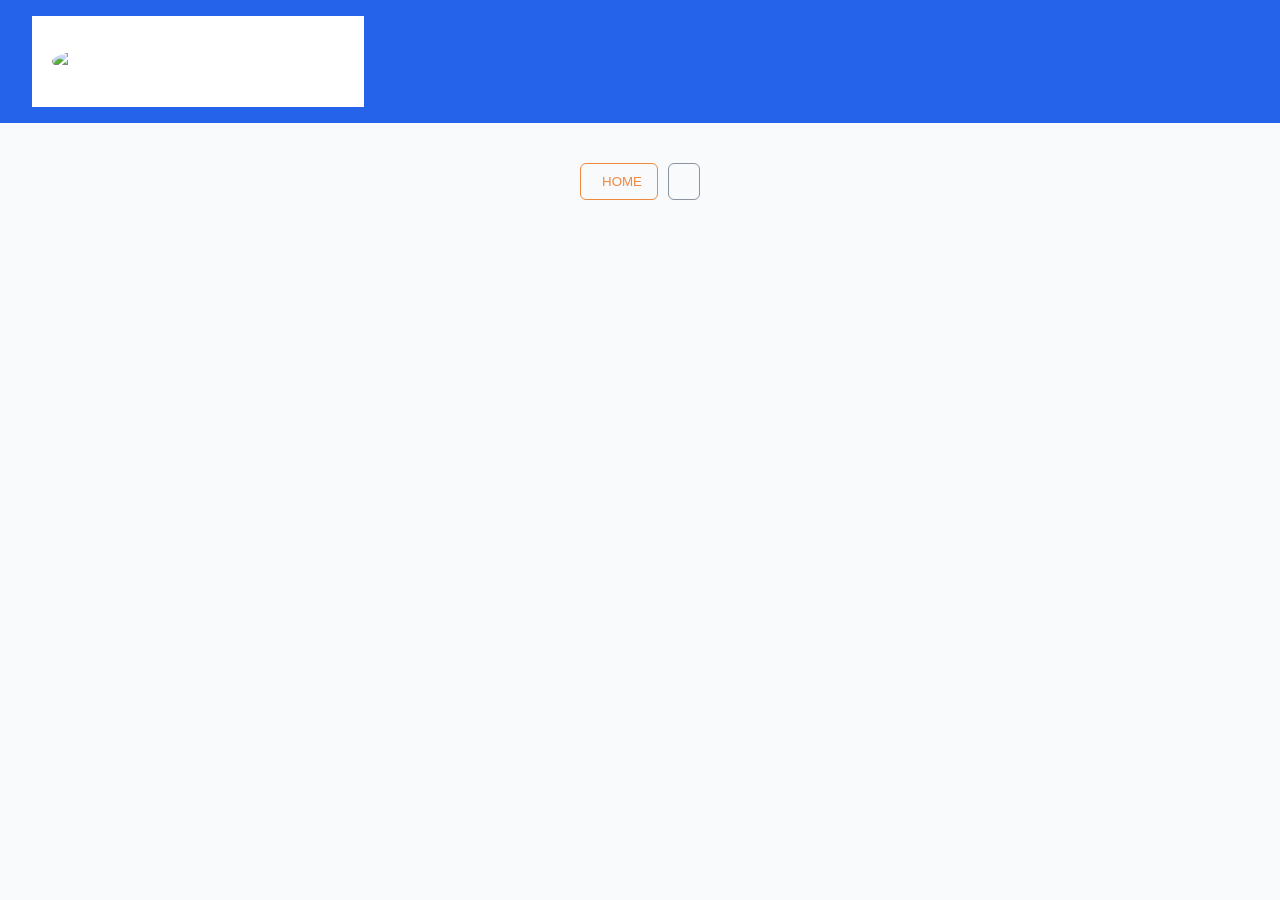
==== commit aae4ca43: "Update index.html" ====
--- a/index.html
+++ b/index.html
@@ -133,444 +133,54 @@
       <svg viewBox="0 0 24 24"><path d="M3 9l9-7 9 7v11a2 2 0 0 1-2 2H5a2 2 0 0 1-2-2z"/><polyline points="9 22 9 12 15 12 15 22"/></svg>HOME
     </button>
     <button class="nav-item" onclick="showSection('projects', this)">
-      <svg viewBox="0 0 24 24"><path d="M1 12s4-8 11-8 11 8 11 8-4 8-11 8-11-8-11-8z"/><circle cx="12" cy="12" r="3"/></svg>PROJECTS
-    </button>
-    <button class="nav-item" onclick="showSection('photos', this)">
-      <svg viewBox="0 0 24 24"><path d="M23 19a2 2 0 0 1-2 2H3a2 2 0 0 1-2-2V8a2 2 0 0 1 2-2h4l2-3h6l2 3h4a2 2 0 0 1 2 2z"/><circle cx="12" cy="13" r="4"/></svg>PHOTOS
-    </button>
-    <button class="nav-item" onclick="showSection('contact', this)">
-      <svg viewBox="0 0 24 24"><path d="M22 2L11 13"/><polygon points="22 2 15 22 11 13 2 9 22 2"/></svg>CONTACT
-    </button>
-  </nav>
+      <svg viewBox="0 0 24 24"><path d="Here is a complete, modern **HTML5 boilerplate template** including standard structural elements, CSS styling, and a JavaScript script. 
 
-  <!-- HOME SECTION -->
-  <section id="home" class="page-section active about-section">
-    <div class="hero-banner">
-      <div class="avatar-lg"><img src="https://cdn.phototourl.com/free/2026-08-13-e6fae289-1e49-4fce-b732-136059cf0826.png" alt="Unish Niraula"></div>
-    </div>
-    <div class="hero-text">
-      <h1>Unish Niraula</h1>
-      <div class="header-role">Aspiring Full Stack Developer</div>
-      <div class="social-row">
-        <a href="mailto:unishniraula.official@gmail.com" aria-label="Email"><svg viewBox="0 0 24 24"><rect x="2" y="4" width="20" height="16" rx="2"/><path d="m2 7 10 6 10-6"/></svg></a>
-        <a href="https://www.linkedin.com/in/unish-niraula-938990404" target="_blank" aria-label="LinkedIn"><svg viewBox="0 0 24 24"><path d="M16 8a6 6 0 0 1 6 6v7h-4v-7a2 2 0 0 0-2-2 2 2 0 0 0-2 2v7h-4v-7a6 6 0 0 1 6-6z"/><rect x="2" y="9" width="4" height="12"/><circle cx="4" cy="4" r="2"/></svg></a>
-        <a href="https://www.instagram.com/bhar_dwaj.0" target="_blank" aria-label="Instagram"><svg viewBox="0 0 24 24"><rect x="2" y="2" width="20" height="20" rx="5"/><path d="M16 11.37A4 4 0 1 1 12.63 8 4 4 0 0 1 16 11.37z"/><line x1="17.5" y1="6.5" x2="17.51" y2="6.5"/></svg></a>
-        <a href="https://www.facebook.com/share/1JqJ5PgXSt/" target="_blank" aria-label="Facebook"><svg viewBox="0 0 24 24"><path d="M18 2h-3a5 5 0 0 0-5 5v3H7v4h3v8h4v-8h3l1-4h-4V7a1 1 0 0 1 1-1h3z"/></svg></a>
-        <a href="https://www.tiktok.com/@unish.niraula_0" target="_blank" aria-label="TikTok"><svg viewBox="0 0 24 24"><path d="M9 12a4 4 0 1 0 4 4V4a5 5 0 0 0 5 5"/></svg></a>
-      </div>
-      <a href="Unish Niraula CV.pdf" download="Unish_Niraula_CV.pdf" class="btn btn-primary">Download CV</a>
-    </div>
+```html
+<!DOCTYPE html>
+<html lang="en">
+<head>
+    <meta charset="UTF-8">
+    <meta name="viewport" content="width=device-width, initial-scale=1.0">
+    <meta name="description" content="A complete HTML5 template featuring CSS and JavaScript integration.">
+    <title>Complete HTML Page</title>
+    
+    <style>
+        /* Base styles */
+        :root {
+            --primary-color: #2563eb;
+            --background: #f8fafc;
+            --text-color: #0f172a;
+            --card-bg: #ffffff;
+        }
 
-    <h2 class="section-title"><svg viewBox="0 0 24 24"><path d="M20 21v-2a4 4 0 0 0-4-4H8a4 4 0 0 0-4 4v2"/><circle cx="12" cy="7" r="4"/></svg>About Me</h2>
-    <p style="color:var(--dim);font-size:14px;">Completed +2 and continuing bachelor degree while building skills toward becoming a full stack developer using HTML, CSS, JAVASCRIPT, PYTHON, and C languages.</p>
-    <div class="card" style="border-left:3px solid var(--amber);font-family:var(--mono);font-size:12px;color:var(--dim);"><b style="color:var(--text);">Goal</b> — Become a confident full stack developer shipping full applications.</div>
+        * {
+            box-sizing: border-box;
+            margin: 0;
+            padding: 0;
+        }
 
-    <div class="service-card"><div class="service-icon-circle"><svg viewBox="0 0 24 24"><rect x="2" y="3" width="20" height="14" rx="2"/><line x1="8" y1="21" x2="16" y2="21"/><line x1="12" y1="17" x2="12" y2="21"/></svg></div><div class="service-title">Front-end</div><p class="card-desc">Modern and mobile-ready website that will help you reach all of your marketing goals.</p></div>
-    <div class="service-card"><div class="service-icon-circle"><svg viewBox="0 0 24 24"><rect x="2" y="2" width="20" height="8" rx="2"/><rect x="2" y="14" width="20" height="8" rx="2"/><line x1="6" y1="6" x2="6.01" y2="6"/><line x1="6" y1="18" x2="6.01" y2="18"/></svg></div><div class="service-title">Back-End</div><p class="card-desc">UI/UX focus on the user, frontend focus on the settings of the user, and backend focus on the data.</p></div>
-    <div class="service-card"><div class="service-icon-circle"><svg viewBox="0 0 24 24"><circle cx="12" cy="12" r="10"/><path d="M12 2a10 10 0 0 0-7.07 2.93L12 18l7.07-13.07A10 10 0 0 0 12 2z"/></svg></div><div class="service-title">WordPress Development</div><p class="card-desc">WordPress development services improve business websites.</p></div>
-    <div class="service-card"><div class="service-icon-circle"><svg viewBox="0 0 24 24"><path d="M12 22s8-4 8-10V5l-8-3-8 3v7c0 6 8 10 8 10z"/></svg></div><div class="service-title">WordPress Security</div><p class="card-desc">Security Consultants can check the code and scan for vulnerabilities.</p></div>
+        body {
+            font-family: -apple-system, BlinkMacSystemFont, "Segoe UI", Roboto, sans-serif;
+            line-height: 1.6;
+            background-color: var(--background);
+            color: var(--text-color);
+            display: flex;
+            flex-direction: column;
+            min-height: 100vh;
+        }
 
-    <h2 class="section-title"><svg viewBox="0 0 24 24"><line x1="12" y1="1" x2="12" y2="23"/><path d="M17 5H9.5a3.5 3.5 0 0 0 0 7h5a3.5 3.5 0 0 1 0 7H6"/></svg>Pricing</h2>
-    <div class="grid-2">
-      <div class="pricing-card">
-        <div class="pricing-icon-circle"><svg viewBox="0 0 24 24"><path d="M2 4l3 12h14l3-12-6 7-4-5-4 5-6-7z"/><path d="M3 20h18"/></svg></div>
-        <div class="pricing-plan">Popular</div>
-        <div class="pricing-amount"><span style="font-size:18px;color:var(--dim)">$</span>22</div>
-        <div class="pricing-unit">hour</div>
-        <ul class="pricing-features">
-          <li>WordPress Development</li><li>Installation Services</li><li>SEO Audit</li>
-          <li class="disabled">Hosting & Domain</li><li class="disabled">WordPress Security</li>
-        </ul>
-        <button onclick="showSection('contact')" class="btn-order">ORDER NOW &rsaquo;</button>
-      </div>
-      <div class="pricing-card">
-        <div class="pricing-icon-circle"><svg viewBox="0 0 24 24"><path d="M4.5 16.5c-1.5 1.26-2 5-2 5s3.74-.5 5-2c.71-.71 1.26-1.5 1.5-2.5-1.5-.5-3-2-3.5-3.5-.98.24-1.78.79-2.5 1.5z"/><path d="M12 15l-3-3 7.5-7.5c.83-.83 2.17-.83 3 0s.83 2.17 0 3L12 15z"/></svg></div>
-        <div class="pricing-plan">Pro</div>
-        <div class="pricing-amount"><span style="font-size:18px;color:var(--dim)">$</span>48</div>
-        <div class="pricing-unit">hour</div>
-        <ul class="pricing-features">
-          <li>WordPress Development</li><li>Installation Services</li><li>SEO Audit</li>
-          <li>Hosting & Domain <span class="tag-new">new</span></li><li>WordPress Security <span class="tag-new">new</span></li>
-        </ul>
-        <button onclick="showSection('contact')" class="btn-order">ORDER NOW &rsaquo;</button>
-      </div>
-    </div>
+        /* Layout elements */
+        header {
+            background-color: var(--primary-color);
+            color: white;
+            padding: 1rem 2rem;
+            display: flex;
+            justify-content: space-between;
+            align-items: center;
+        }
 
-    <h2 class="section-title"><svg viewBox="0 0 24 24"><polygon points="12 2 15.09 8.26 22 9.27 17 14.14 18.18 21.02 12 17.77 5.82 21.02 7 14.14 2 9.27 8.91 8.26 12 2"/></svg>Fun Facts</h2>
-    <div class="grid-2">
-      <div class="fact-card"><div class="fact-icon-circle"><svg viewBox="0 0 24 24"><rect x="3" y="3" width="18" height="18" rx="3"/><text x="12" y="16" font-size="10" font-weight="bold" text-anchor="middle" fill="currentColor" stroke="none">JS</text></svg></div><div class="fact-number">100,000+ Lines</div><div class="fact-label">Written</div></div>
-      <div class="fact-card"><div class="fact-icon-circle"><svg viewBox="0 0 24 24"><path d="M4 15s1-1 4-1 5 2 8 2 4-1 4-1V3s-1 1-4 1-5-2-8-2-4 1-4 1z"/><line x1="4" y1="22" x2="4" y2="15"/></svg></div><div class="fact-number">3+ Countries</div><div class="fact-label">Visited</div></div>
-    </div>
-
-    <h2 class="section-title"><svg viewBox="0 0 24 24"><path d="M17 21v-2a4 4 0 0 0-4-4H5a4 4 0 0 0-4 4v2"/><circle cx="9" cy="7" r="4"/><path d="M23 21v-2a4 4 0 0 3-3.87"/><path d="M16 3.13a4 4 0 0 1 0 7.75"/></svg>Clients</h2>
-    <div class="clients-grid">
-      <div class="client-item">Freelancer</div>
-      <div class="client-item">Upwork</div>
-    </div>
-
-    <h2 class="section-title"><svg viewBox="0 0 24 24"><polyline points="16 18 22 12 16 6"/><polyline points="8 6 2 12 8 18"/></svg>Coding Skills</h2>
-    <div class="card">
-      <div class="skill-item"><div class="skill-header"><span>WordPress</span><span>90%</span></div><div class="progress-bar"><div class="progress-fill" style="width:90%"></div></div></div>
-      <div class="skill-item"><div class="skill-header"><span>PHP / MySQL</span><span>75%</span></div><div class="progress-bar"><div class="progress-fill" style="width:75%"></div></div></div>
-      <div class="skill-item"><div class="skill-header"><span>Angular / JavaScript</span><span>95%</span></div><div class="progress-bar"><div class="progress-fill" style="width:95%"></div></div></div>
-      <div class="skill-item"><div class="skill-header"><span>HTML / CSS</span><span>95%</span></div><div class="progress-bar"><div class="progress-fill" style="width:95%"></div></div></div>
-    </div>
-
-    <h2 class="section-title">
-      <img src="https://cdn.phototourl.com/free/2026-08-13-e6fae289-1e49-4fce-b732-136059cf0826.png" 
-           alt="Unish Niraula" 
-           style="width: 24px; height: 24px; border-radius: 50%; object-fit: cover; vertical-align: middle; margin-right: 8px;">
-      Languages
-    </h2>
-    <div class="card">
-      <div class="lang-item"><span>English</span><span class="lang-dots">•••••••••</span></div>
-      <div class="lang-item"><span>Nepali</span><span class="lang-dots">•••••••••</span></div>
-      <div class="lang-item"><span>Hindi</span><span class="lang-dots">•••••••••</span></div>
-    </div>
-
-    <h2 class="section-title"><svg viewBox="0 0 24 24"><path d="M2 3h6a4 4 0 0 1 4 4v14a3 3 0 0 0-3-3H2z"/><path d="M22 3h-6a4 4 0 0 4 4v14a3 3 0 0 1 3-3h7z"/></svg>Knowledge & Services</h2>
-    <div class="card">
-      <div class="knowledge-grid">
-        <div class="knowledge-item"><span>✓</span> Website hosting</div><div class="knowledge-item"><span>✓</span> WordPress Development</div>
-        <div class="knowledge-item"><span>✓</span> Hosting Installation</div><div class="knowledge-item"><span>✓</span> SEO Optimization</div>
-        <div class="knowledge-item"><span>✓</span> Responsive & Mobile-ready</div><div class="knowledge-item"><span>✓</span> Advertising Services</div>
-        <div class="knowledge-item"><span>✓</span> HTML, CSS, JQUERY</div><div class="knowledge-item"><span>✓</span> Search Engine Marketing</div>
-      </div>
-    </div>
-  </section>
-
-  <!-- PROJECTS SECTION -->
-  <section id="projects" class="page-section">
-    <div class="filter-tabs">
-      <button class="tab-btn active-tab" onclick="filterCategory('all', this)">All</button>
-      <button class="tab-btn" onclick="filterCategory('web', this)">Web Apps</button>
-      <button class="tab-btn" onclick="filterCategory('game', this)">Games</button>
-    </div>
-
-    <div class="search-container">
-      <input type="text" id="projectSearch" class="search-input" placeholder="Search projects by name or description...">
-    </div>
-
-    <div class="card" data-category="web">
-      <div class="project-header">
-        <div class="project-title">Project 1: TASK MANAGER</div>
-        <a href="https://unishniraula.github.io/Project-1/" target="_blank" rel="noopener noreferrer" class="btn-launch">Open Live ↗</a>
-      </div>
-      <p class="project-desc">A fully functional interactive task manager built with JavaScript. Click the button above to visit the live site.</p>
-      <ul id="todoList" class="todo-list"></ul>
-    </div>
-
-    <div class="card" data-category="game">
-      <div class="project-header">
-        <div class="project-title">Project 2: QUIZ GAME</div>
-        <a href="https://unishniraula.github.io/Project-2/" target="_blank" rel="noopener noreferrer" class="btn-launch">Open Live ↗</a>
-      </div>
-      <p class="project-desc">An interactive trivia and knowledge testing quiz game built with vanilla JavaScript. Click the button above to play live.</p>
-    </div>
-
-    <div class="card" data-category="web">
-      <div class="project-header">
-        <div class="project-title">Project 3: CONTACT FORM</div>
-        <a href="https://unishniraula.github.io/Project-3/" target="_blank" rel="noopener noreferrer" class="btn-launch">Open Live ↗</a>
-      </div>
-      <p class="project-desc">A modern, responsive contact form UI built using clean HTML and custom CSS. Click the button above to test it live.</p>
-    </div>
-
-    <div class="card" data-category="web">
-      <div class="project-header">
-        <div class="project-title">Project 4: COLOR PALETTE GENERATOR</div>
-        <a href="https://unishniraula.github.io/Project-4/" target="_blank" rel="noopener noreferrer" class="btn-launch">Open Live ↗</a>
-      </div>
-      <p class="project-desc">An interactive web project built using HTML, CSS, and JavaScript. Click the button above to explore it live.</p>
-    </div>
-
-    <div class="card" data-category="web">
-      <div class="project-header">
-        <div class="project-title">Project 5: GITHUB FINDER</div>
-        <a href="https://unishniraula.github.io/Project-5/" target="_blank" rel="noopener noreferrer" class="btn-launch">Open Live ↗</a>
-      </div>
-      <p class="project-desc">A web application built to search GitHub users, fetch profile details, and display public repositories using the GitHub REST API. Click the button above to test it live.</p>
-    </div>
-
-    <div class="card" data-category="web">
-      <div class="project-header">
-        <div class="project-title">Project 6: CURRENCY CONVERTOR</div>
-        <a href="https://unishniraula.github.io/Project-6/" target="_blank" rel="noopener noreferrer" class="btn-launch">Open Live ↗</a>
-      </div>
-      <p class="project-desc">A web application built to search global exchange rates, calculate currency values, and display real-time conversion rates using the Exchange Rate REST API. Click the button above to test it live.</p>
-    </div>
-
-    <div class="card" data-category="web">
-      <div class="project-header">
-        <div class="project-title">Project 7: DARK TOGGLE</div>
-        <a href="https://unishniraula.github.io/Project-7/" target="_blank" rel="noopener noreferrer" class="btn-launch">Open Live ↗</a>
-      </div>
-      <p class="project-desc">A front-end web application that leverages persistent state management to deliver seamlessly adaptable dark and light themes, improving visual ergonomics and screen accessibility.</p>
-    </div>
-
-    <div class="card" data-category="web">
-      <div class="project-header">
-        <div class="project-title">Project 8: OTP INPUT UI</div>
-        <a href="https://unishniraula.github.io/Project-8/" target="_blank" rel="noopener noreferrer" class="btn-launch">Open Live ↗</a>
-      </div>
-      <p class="project-desc">A modern, responsive OTP input UI built using clean HTML and custom CSS. Click the button above to test it live.</p>
-    </div>
-    
-    <div class="card" data-category="web">
-      <div class="project-header">
-        <div class="project-title">Project 9: COMMING SOON UI</div>
-        <a href="https://unishniraula.github.io/Project-9/" target="_blank" rel="noopener noreferrer" class="btn-launch">Open Live ↗</a>
-      </div>
-      <p class="project-desc">Here is a complete, modern "Coming Soon" page with custom CSS, interactive JavaScript.</p>
-    </div>
-
-    <div class="card" data-category="web">
-      <div class="project-header">
-        <div class="project-title">Project 10: QR CODE GENERATOR</div>
-        <a href="https://unishniraula.github.io/Project-10/" target="_blank" rel="noopener noreferrer" class="btn-launch">Open Live ↗</a>
-      </div>
-      <p class="project-desc">A modern, responsive QR Code Generator built using clean HTML, custom CSS, and JavaScript. Click the button below to generate custom QR codes live.</p>
-    </div>
-
-    <div class="card" data-category="web">
-      <div class="project-header">
-        <div class="project-title">Project 11: PASSWORD GENERATOR</div>
-        <a href="https://unishniraula.github.io/Project-11/" target="_blank" rel="noopener noreferrer" class="btn-launch">Open Live ↗</a>
-      </div>
-      <p class="project-desc">The Password Generator is a responsive website built using HTML, CSS, and JavaScript. Designed with a focus on simplicity, security, and user experience, it allows users to quickly create customizable, cryptographically strong passwords tailored to specific security requirements.</p>
-    </div>
-
-    <div class="card" data-category="web">
-      <div class="project-header">
-        <div class="project-title">Project 12: B.S. TO A.D. CONVERTOR</div>
-        <a href="https://dateconvertor.infy.click/" target="_blank" rel="noopener noreferrer" class="btn-launch">Open Live ↗</a>
-      </div>
-      <p class="project-desc">The BS to AD Converter is a responsive website built using HTML, CSS, and JavaScript. Designed with a focus on simplicity, accuracy, and user experience.</p>
-    </div>
-
-    <div class="card" data-category="web">
-      <div class="project-header">
-        <div class="project-title">Project 13: KUNDALI MAKER</div>
-        <a href="https://unishniraula.github.io/KUNDALI_MAKER/" target="_blank" rel="noopener noreferrer" class="btn-launch">Open Live ↗</a>
-      </div>
-      <p class="project-desc">Developed using HTML, CSS, and JavaScript, Kundali Maker delivers a streamlined user experience, pairing precise astronomical data processing with a clean, fully responsive layout.</p>
-    </div>
-     
-    <div class="card" data-category="web">
-      <div class="project-header">
-        <div class="project-title">Project 14: KUNDALI MATCHMAKING</div>
-        <a href="https://unishniraula.github.io/KUNDALI_MATCHMAKING/" target="_blank" rel="noopener noreferrer" class="btn-launch">Open Live ↗</a>
-      </div>
-      <p class="project-desc">Engineered with HTML, CSS, and JavaScript, this platform pairs complex astrological algorithms with an intuitive UI to deliver fast, accurate compatibility assessments across all screen sizes.</p>
-    </div>
-
-    <div class="card" data-category="web">
-      <div class="project-header">
-        <div class="project-title">Project 15: LIVE GOLD & SILVER PRICES</div>
-        <a href="https://unishniraula.github.io/LIVE_GOLD_-_SILVER_PRICES/" target="_blank" rel="noopener noreferrer" class="btn-launch">Open Live ↗</a>
-      </div>
-      <p class="project-desc">Provides real-time updates on gold and silver prices with a clean, responsive interface.</p>
-    </div>
-
-    <div class="card" data-category="game">
-      <div class="project-header">
-        <div class="project-title">Project 16: CHESS GAME</div>
-        <a href="https://unishniraula.github.io/CHESS_GAME/" target="_blank" rel="noopener noreferrer" class="btn-launch">Open Live ↗</a>
-      </div>
-      <p class="project-desc">A simple yet engaging chess game built with HTML, CSS, and JavaScript.</p>
-    </div>
-
-    <div class="card" data-category="game">
-      <div class="project-header">
-        <div class="project-title">Project 17: CROSSY ROAD GAME</div>
-        <a href="https://unishniraula.github.io/CROSSY_ROAD_GAME/" target="_blank" rel="noopener noreferrer" class="btn-launch">Open Live ↗</a>
-      </div>
-      <p class="project-desc">Experience the fast-paced thrill of crossing the road right in your browser. Built entirely with pure HTML, CSS, and JavaScript</p>
-    </div>
-
-    <div class="card" data-category="game">
-      <div class="project-header">
-        <div class="project-title">Project 18: PAC MAN GAME</div>
-        <a href="https://unishniraula.github.io/PAC_MAN_GAME/" target="_blank" rel="noopener noreferrer" class="btn-launch">Open Live ↗</a>
-      </div>
-      <p class="project-desc">A classic arcade game brought to life in your browser. Navigate the maze, avoid ghosts, and collect pellets in this Pac-Man game.</p>
-    </div>
-
-    <div class="card" data-category="game">
-      <div class="project-header">
-        <div class="project-title">Project 19: SODOKU GAME</div>
-        <a href="https://unishniraula.github.io/SODOKU_GAME/" target="_blank" rel="noopener noreferrer" class="btn-launch">Open Live ↗</a>
-      </div>
-      <p class="project-desc">Challenge your focus and problem-solving skills with Classic Sudoku. No calculations needed—just raw strategy and concentration.</p>
-    </div>
-
-    <div class="card" data-category="game">
-      <div class="project-header">
-        <div class="project-title">Project 20: SOLITAIRE GAME</div>
-        <a href="https://unishniraula.github.io/SOLITAIRE_GAME/" target="_blank" rel="noopener noreferrer" class="btn-launch">Open Live ↗</a>
-      </div>
-      <p class="project-desc">Experience the classic challenge of Solitaire in your browser. Built entirely with pure HTML, CSS, and JavaScript.</p>
-    </div>
-
-    <div class="card" data-category="web">
-      <div class="project-header">
-        <div class="project-title">Project 21: CUSTOM VIDEO PLAYER</div>
-        <a href="http://unishniraula.github.io/CUSTOM_VIDEO_PLAYER/" target="_blank" rel="noopener noreferrer" class="btn-launch">Open Live ↗</a>
-      </div>
-      <p class="project-desc">A responsive video player UI built using clean HTML and custom CSS.</p>
-    </div>
-
-    <div class="card" data-category="game">
-      <div class="project-header">
-        <div class="project-title">Project 22: HANGMAN GAME</div>
-        <a href="http://unishniraula.github.io/HANGMAN_GAME/" target="_blank" rel="noopener noreferrer" class="btn-launch">Open Live ↗</a>
-      </div>
-      <p class="project-desc">A classic word-guessing game built with HTML, CSS, and JavaScript.</p>
-    </div>
-
-    <div class="card" data-category="web">
-      <div class="project-header">
-        <div class="project-title">Project 23: GOOD CHEAP FAST TOGGLE</div>
-        <a href="https://unishniraula.github.io/GOOD_CHEAP_FAST_TOGGLE/" target="_blank" rel="noopener noreferrer" class="btn-launch">Open Live ↗</a>
-      </div>
-      <p class="project-desc">The website automatically turns off one of your previous choices—proving you can't have a project that is high quality, low cost, and delivered fast all at once.</p>
-    </div>
-
-    <div class="card" data-category="game">
-      <div class="project-header">
-        <div class="project-title">Project 24: MINESWEEPER GAME</div>
-        <a href="https://unishniraula.github.io/MINESWEEPER_GAME/" target="_blank" rel="noopener noreferrer" class="btn-launch">Open Live ↗</a>
-      </div>
-      <p class="project-desc">A clean, browser-based recreation of the classic Minesweeper game built using HTML, CSS, and JavaScript.</p>
-    </div>
-  </section>
-
-  <!-- PHOTOS SECTION -->
-  <section id="photos" class="page-section about-section">
-    <div class="gallery-tabs">
-      <button class="tab-btn active" data-category="all">All Photos</button>
-      <button class="tab-btn" data-category="personal">Personal Photos</button>
-      <button class="tab-btn" data-category="professional">Professional Photos</button>
-    </div>
-
-    <div class="section-title">
-      <svg viewBox="0 0 24 24"><rect x="2" y="2" width="20" height="20" rx="5" ry="5"></rect><path d="M16 11.37A4 4 0 1 1 12.63 8 4 4 0 0 1 16 11.37z"></path><line x1="17.5" y1="6.5" x2="17.51" y2="6.5"></line></svg>
-      INSTAGRAM GALLERY
-    </div>
-
-    <div class="gallery-grid" id="photosGrid">
-      <blockquote class="instagram-media" data-instgrm-permalink="https://www.instagram.com/p/DcJCdOaCLFq/" data-instgrm-version="14"></blockquote>
-    </div>
-  </section>
-
-  <!-- CONTACT SECTION -->
-  <section id="contact" class="page-section">
-    <div class="card">
-      <h2 class="contact-title">Unish Niraula</h2>
-      <div class="contact-location">
-        📍 Kathmandu, Nepal • P.O. Box: 44600
-      </div>
-
-      <div class="info-group">
-        <div class="info-label">Business Inquiries</div>
-        <a href="mailto:unishniraula.official@gmail.com" class="email-link info-value">
-          unishniraula.official@gmail.com
-        </a>
-      </div>
-
-      <div class="info-group">
-        <div class="info-label">Personal Email</div>
-        <a href="mailto:unish.niraula.001@gmail.com" class="email-link info-value">
-          unish.niraula.001@gmail.com
-        </a>
-      </div>
-
-      <div class="info-group">
-        <div class="info-label" style="margin-bottom:12px;">Connect With Me</div>
-        <div class="social-list">
-          <a href="https://www.facebook.com/share/1C1A2UBVH9/" target="_blank" class="social-card" title="Open Facebook">
-            <svg viewBox="0 0 24 24"><path d="M24 12.073c0-6.627-5.373-12-12-12s-12 5.373-12 12c0 5.99 4.388 10.954 10.125 11.854v-8.385H7.078v-3.47h3.047V9.43c0-3.007 1.792-4.669 4.533-4.669 1.312 0 2.686.235 2.686.235v2.953H15.83c-1.491 0-1.956.925-1.956 1.874v2.25h3.328l-.532 3.47h-2.796v8.385C19.612 23.027 24 18.062 24 12.073z"/></svg>
-            Facebook
-          </a>
-          
-          <a href="https://www.tiktok.com/@unish.niraula_0?_r=1&_t=ZS-98rkguARhH2" target="_blank" class="social-card" title="Open TikTok">
-            <svg viewBox="0 0 24 24"><path d="M12.525.02c1.31-.02 2.61-.01 3.91-.02.08 1.53.63 3.09 1.75 4.17 1.12 1.11 2.7 1.62 4.24 1.79v4.03c-1.44-.05-2.89-.35-4.2-.97-.57-.26-1.1-.59-1.62-.93-.01 2.92.01 5.84-.02 8.75-.08 1.4-.54 2.79-1.35 3.94-1.31 1.92-3.58 3.17-5.91 3.21-1.43.08-2.86-.31-4.08-1.03-2.02-1.19-3.44-3.37-3.65-5.71-.02-.5-.03-1-.01-1.49.18-1.9 1.12-3.72 2.58-4.96 1.66-1.44 3.98-2.13 6.15-1.72.02 1.48-.04 2.96-.04 4.44-.99-.32-2.15-.23-3.02.37-.82.56-1.36 1.5-1.41 2.49-.1 1.2.43 2.42 1.39 3.12.83.62 1.93.85 2.94.62 1.09-.23 2.05-.97 2.49-1.98.33-.73.43-1.55.42-2.35-.02-5.38-.01-10.76-.02-16.14z"/></svg>
-            TikTok
-          </a>
-
-          <a href="https://www.instagram.com/bhar_dwaj.0?igsh=cXZyam45ZjJza2I=" target="_blank" class="social-card" title="Open Instagram">
-            <svg viewBox="0 0 24 24"><path d="M12 2.163c3.204 0 3.584.012 4.85.07 3.252.148 4.771 1.691 4.919 4.919.058 1.265.069 1.645.069 4.849 0 3.205-.012 3.584-.069 4.849-.149 3.225-1.664 4.771-4.919 4.919-1.266.058-1.644.07-4.85.07-3.204 0-3.584-.012-4.849-.07-3.26-.149-4.771-1.699-4.919-4.92-.058-1.265-.07-1.644-.07-4.849 0-3.204.013-3.583.07-4.849.149-3.227 1.664-4.771 4.919-4.919 1.266-.057 1.645-.069 4.849-.069zm0-2.163c-3.259 0-3.667.014-4.947.072-4.358.2-6.78 2.618-6.98 6.98-.059 1.281-.073 1.689-.073 4.948 0 3.259.014 3.668.072 4.948.2 4.358 2.618 6.78 6.98 6.98 1.281.058 1.689.072 4.948.072 3.259 0 3.668-.014 4.948-.072 4.354-.2 6.782-2.618 6.979-6.98.059-1.28.073-1.689.073-4.948 0-3.259-.014-3.667-.072-4.947-.196-4.354-2.617-6.78-6.979-6.98-1.281-.059-1.69-.073-4.949-.073zm0 5.838c-3.403 0-6.162 2.759-6.162 6.162s2.759 6.163 6.162 6.163 6.162-2.759 6.162-6.163c0-3.403-2.759-6.162-6.162-6.162zm0 10.162c-2.209 0-4-1.79-4-4 0-2.209 1.791-4 4-4s4 1.791 4 4c0 2.21-1.791 4-4 4zm6.406-11.845c-.796 0-1.441.645-1.441 1.44s.645 1.44 1.441 1.44c.795 0 1.439-.645 1.439-1.44s-.644-1.44-1.439-1.44z"/></svg>
-            Instagram
-          </a>
-        </div>
-      </div>
-    </div>
-  </section>
-</main>
-
-<footer>&copy; <span id="year"></span> Unish Niraula. All rights reserved.</footer>
-
-<!-- Shared JavaScript logic -->
-<script async src="//www.instagram.com/photos.js"></script>
-<script src="script.js"></script>
-<script src="projects.js"></script>
-<script src="photos.js"></script>
-<script src="contact.js"></script>
-
-<script>
-  // Section Visibility Management
-  function showSection(sectionId, element) {
-    document.querySelectorAll('.page-section').forEach(sec => sec.classList.remove('active'));
-    document.getElementById(sectionId).classList.add('active');
-
-    if (element) {
-      document.querySelectorAll('.nav-item').forEach(btn => btn.classList.remove('active'));
-      element.classList.add('active');
-    }
-  }
-
-  // Dynamic Year Generator
-  const yearElem = document.getElementById('year');
-  if (yearElem) {
-    yearElem.textContent = new Date().getFullYear();
-  }
-
-  // Projects Filter Script
-  let currentCategory = 'all';
-
-  function filterCategory(category, element) {
-    currentCategory = category;
-    document.querySelectorAll('.filter-tabs .tab-btn').forEach(btn => btn.classList.remove('active-tab'));
-    element.classList.add('active-tab');
-    applyFilters();
-  }
-
-  function applyFilters() {
-    const searchInput = document.getElementById('projectSearch');
-    if (!searchInput) return;
-    
-    const query = searchInput.value.toLowerCase().trim();
-    const cards = document.querySelectorAll('#projects .card');
-
-    cards.forEach(card => {
-      const cardCategory = card.getAttribute('data-category');
-      const text = card.textContent.toLowerCase();
-
-      const matchesSearch = text.includes(query);
-      const matchesCategory = (currentCategory === 'all' || cardCategory === currentCategory);
-
-      if (matchesSearch && matchesCategory) {
-        card.style.display = '';
-      } else {
-        card.style.display = 'none';
-      }
-    });
-  }
-
-  const searchElement = document.getElementById('projectSearch');
-  if (searchElement) {
-    searchElement.addEventListener('input', applyFilters);
-  }
-</script>
-</body>
-</html>
+        nav ul {
+            display: flex;
+            list-style: none;
+            gap: 1.5rem;
+        }
--- a/style.css
+++ b/style.css
@@ -0,0 +1,84 @@
+:root {
+  --bg: #0d1117;
+  --card-bg: #161b22;
+  --text: #f0f6fc;
+  --dim: #8b949e;
+  --amber: #f0883e;
+  --mono: 'JetBrains Mono', monospace;
+}
+
+body {
+  margin: 0;
+  padding: 0;
+  background-color: var(--bg);
+  color: var(--text);
+  font-family: 'Inter', sans-serif;
+}
+
+.container {
+  max-width: 900px;
+  margin: 0 auto;
+  padding: 20px;
+}
+
+.header-row {
+  display: flex;
+  align-items: center;
+  gap: 15px;
+  padding: 20px;
+  background: var(--card-bg);
+}
+
+.avatar-sm img, .avatar-lg img {
+  width: 50px;
+  height: 50px;
+  border-radius: 50%;
+  object-fit: cover;
+}
+
+.nav-box {
+  display: flex;
+  gap: 10px;
+  margin: 20px 0;
+}
+
+.nav-item {
+  background: transparent;
+  border: 1px solid var(--dim);
+  color: var(--text);
+  padding: 10px 15px;
+  border-radius: 6px;
+  display: flex;
+  align-items: center;
+  gap: 6px;
+}
+
+.nav-item.active {
+  border-color: var(--amber);
+  color: var(--amber);
+}
+
+.card {
+  background: var(--card-bg);
+  padding: 20px;
+  border-radius: 8px;
+  margin-bottom: 20px;
+}
+
+.grid-2 {
+  display: grid;
+  grid-template-columns: repeat(auto-fit, minmax(250px, 1fr));
+  gap: 20px;
+}
+
+.progress-bar {
+  background: #21262d;
+  height: 8px;
+  border-radius: 4px;
+  overflow: hidden;
+}
+
+.progress-fill {
+  background: var(--amber);
+  height: 100%;
+}
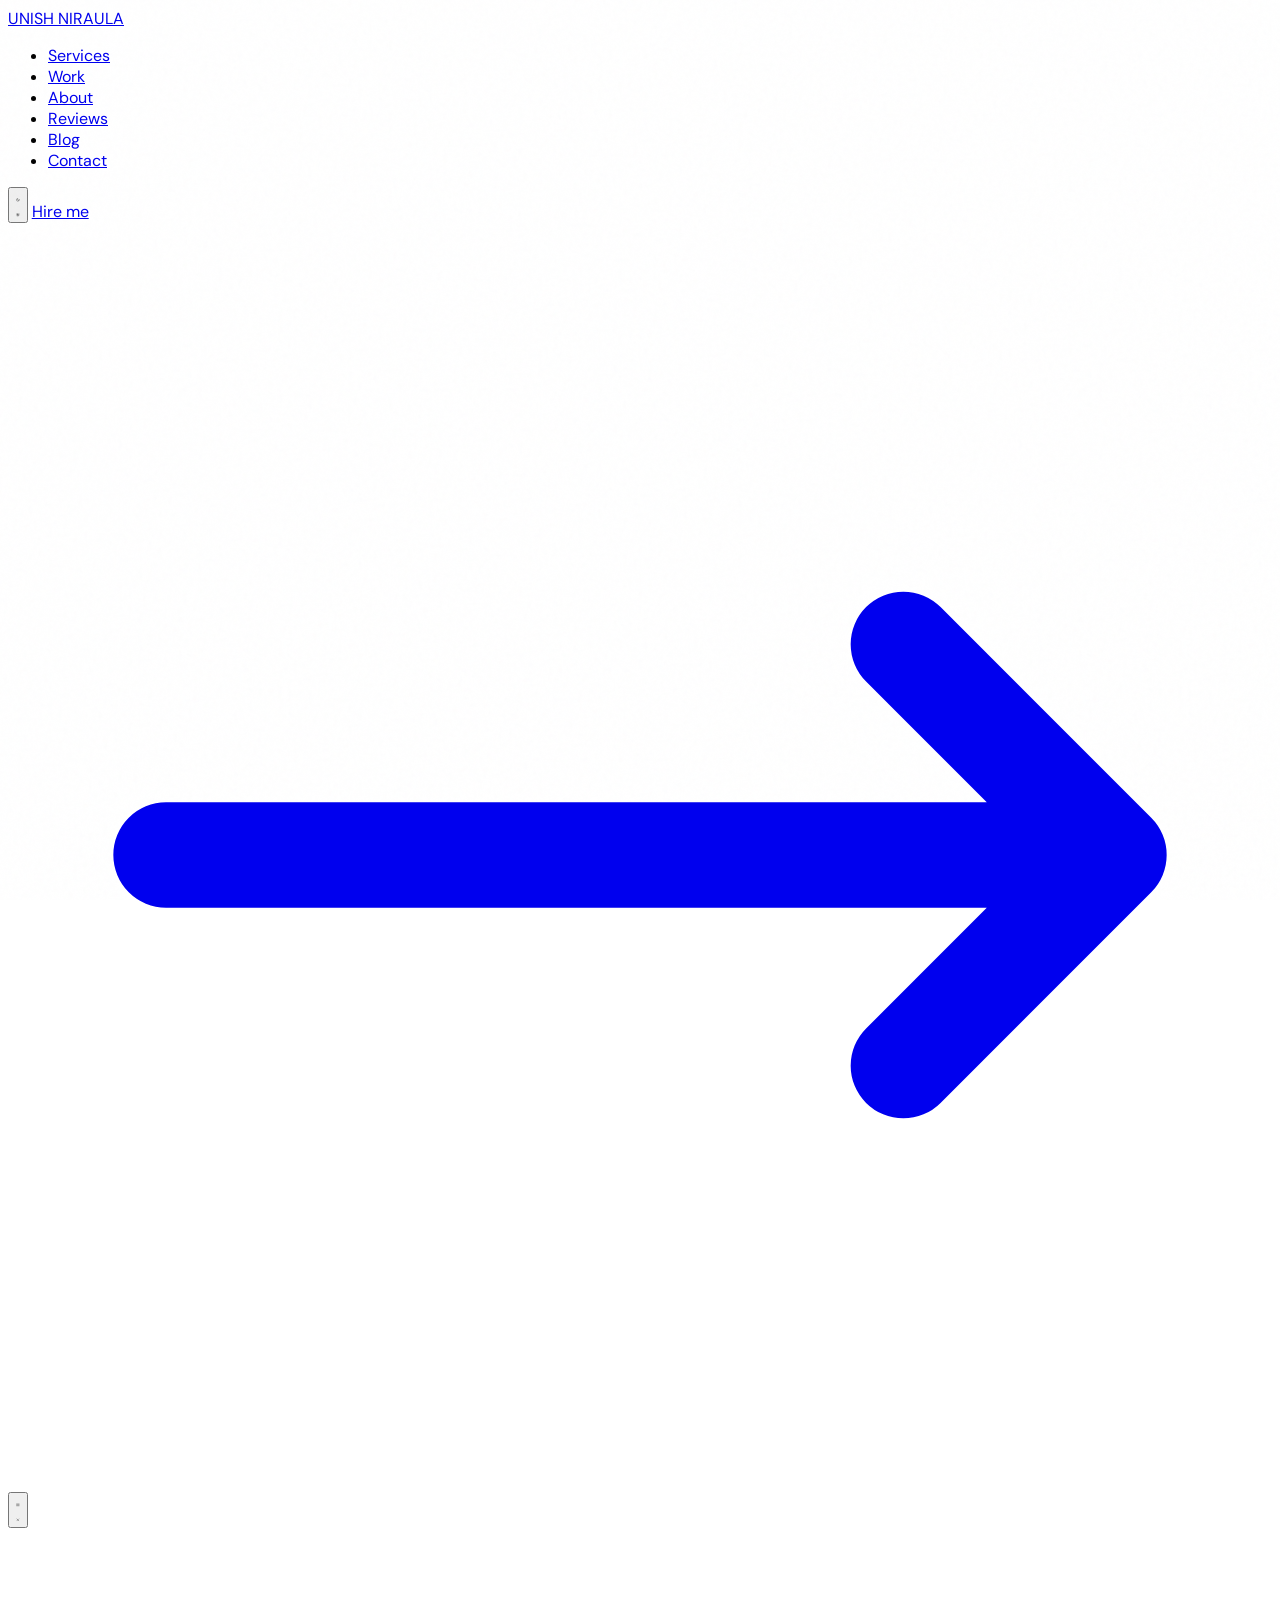
==== commit a02fd455: "Add files via upload" ====
--- a/index.html
+++ b/index.html
@@ -1,186 +1,577 @@
 <!DOCTYPE html>
-<html lang="en">
+<html lang="en" x-data="app()" :class="{'dark':dark}" class="scroll-smooth">
 <head>
-  <meta charset="UTF-8">
-  <meta name="viewport" content="width=device-width, initial-scale=1.0">
-  <title>Unish Niraula — Web Designer & Developer</title>
-  <meta name="description" content="Official portfolio of Unish Niraula (युनिश निरौला), a Web Designer and Full Stack Developer from Pathari, Morang, Nepal.">
-  <meta name="keywords" content="Unish Niraula, युनिश निरौला, Web Developer Nepal, Pathari Morang, Full Stack Developer">
-  <link rel="canonical" href="https://unishniraula.com.np/">
-
-  <!-- Google AdSense -->
-  <script async src="https://pagead2.googlesyndication.com/pagead/js/adsbygoogle.js?client=ca-pub-7079138983424873" crossorigin="anonymous"></script>
-
-  <!-- Open Graph / Metadata -->
-  <meta property="og:type" content="profile">
-  <meta property="og:title" content="Unish Niraula — Portfolio">
-  <meta property="og:description" content="Nepali Web Designer and Developer skilled in Front-end and Back-end Web Development.">
-  <meta property="og:url" content="https://unishniraula.com.np/">
-  <meta property="og:image" content="https://cdn.phototourl.com/free/2026-08-13-e6fae289-1e49-4fce-b732-136059cf0826.png">
-
-  <link rel="icon" type="image/png" href="favicon.png">
-  <link rel="shortcut icon" type="image/png" href="favicon.png">
-
-  <!-- JSON-LD Structured Data -->
-  <script type="application/ld+json">
-  {
-    "@context": "https://schema.org",
-    "@type": "Person",
-    "@id": "https://unishniraula.com.np/#person",
-    "name": "Unish Niraula",
-    "alternateName": ["युनिश निरौला", "Unish"],
-    "givenName": "Unish",
-    "familyName": "Niraula",
-    "gender": "Male",
-    "birthDate": "2007-11-30",
-    "birthPlace": {
-      "@type": "Place",
-      "name": "Pathari, Morang, Nepal"
+<meta charset="UTF-8">
+<meta name="viewport" content="width=device-width, initial-scale=1.0">
+<meta name="description" content="Eliott — Freelance UI/UX Designer and Frontend Developer. Fast, clean and accessible digital products.">
+<meta name="keywords" content="freelance developer, UI designer, portfolio, Tailwind CSS, Alpine.js">
+<meta name="author" content="Eliott">
+<meta property="og:title" content="Eliott — Freelance UI/UX Designer">
+<meta property="og:description" content="I design and build digital products that people love to use.">
+<meta property="og:type" content="website">
+<meta property="og:url" content="https://eliott.dev">
+<title>Unish Niraula — Freelance UI/UX Designer &amp; Fullstack Dev</title>
+
+<script src="https://cdn.tailwindcss.com"></script>
+<script defer src="https://cdn.jsdelivr.net/npm/alpinejs@3.x.x/dist/cdn.min.js"></script>
+<link rel="preconnect" href="https://fonts.googleapis.com">
+<link rel="preconnect" href="https://fonts.gstatic.com" crossorigin>
+<link href="https://fonts.googleapis.com/css2?family=PT+Sans:ital,wght@0,400;0,700;1,400&family=DM+Sans:opsz,wght@9..40,300;9..40,400;9..40,500&display=swap" rel="stylesheet">
+
+<script>
+tailwind.config = {
+  darkMode: 'class',
+  theme: {
+    extend: {
+      fontFamily: { display: ['PT Sans','sans-serif'], body: ['DM Sans','sans-serif'] },
+      colors: { accent: '#FF6B2B', 'accent-light': '#FF8F5C' }
+    }
+  }
+}
+</script>
+
+<style>
+*,*::before,*::after{box-sizing:border-box}
+html,body{font-family:'DM Sans',sans-serif}
+h1,h2,h3,h4,h5,h6{font-family:'PT Sans',sans-serif}
+body{transition:background-color .3s,color .3s}
+
+/* noise overlay */
+body::before{content:'';position:fixed;inset:0;pointer-events:none;z-index:0;opacity:.35;
+background-image:url("data:image/svg+xml,%3Csvg xmlns='http://www.w3.org/2000/svg' viewBox='0 0 200 200'%3E%3Cfilter id='n'%3E%3CfeTurbulence type='fractalNoise' baseFrequency='.9' numOctaves='4' stitchTiles='stitch'/%3E%3C/filter%3E%3Crect width='100%25' height='100%25' filter='url(%23n)' opacity='.05'/%3E%3C/svg%3E")}
+
+/* scrollbar */
+::-webkit-scrollbar{width:5px}
+::-webkit-scrollbar-track{background:transparent}
+::-webkit-scrollbar-thumb{background:#FF6B2B;border-radius:99px}
+
+/* reveal on scroll */
+.reveal{opacity:0;transform:translateY(26px);transition:opacity .6s cubic-bezier(.4,0,.2,1),transform .6s cubic-bezier(.4,0,.2,1)}
+.reveal.in{opacity:1;transform:none}
+.d1{transition-delay:.08s}.d2{transition-delay:.16s}.d3{transition-delay:.24s}.d4{transition-delay:.32s}
+
+/* nav underline animation */
+.nl{position:relative}
+.nl::after{content:'';position:absolute;bottom:-2px;left:0;width:0;height:1.5px;background:currentColor;transition:width .22s cubic-bezier(.4,0,.2,1)}
+.nl:hover::after,.nl.on::after{width:100%}
+.nl.on{font-weight:500}
+
+/* shimmer button */
+.shimmer{position:relative;overflow:hidden}
+.shimmer::after{content:'';position:absolute;top:0;left:-100%;width:60%;height:100%;background:rgba(255,255,255,.18);transform:skewX(-20deg);transition:left .4s cubic-bezier(.4,0,.2,1)}
+.shimmer:hover::after{left:160%}
+
+/* photo frames */
+.pf{overflow:hidden;background:#d4d4d8}
+.pf img{width:100%;height:100%;object-fit:cover;display:block}
+
+/* card hover */
+.card-h{transition:transform .28s cubic-bezier(.4,0,.2,1),border-color .18s}
+.card-h:hover{transform:translateY(-4px)}
+
+/* skill tag */
+.stag{transition:border-color .18s}
+
+[x-cloak]{display:none!important}
+
+
+</style>
+</head>
+
+<body class="bg-white dark:bg-zinc-950 text-zinc-900 dark:text-zinc-100 antialiased">
+
+<!-- ═══ NAV ═══ -->
+<header class="fixed inset-x-0 top-0 z-50 transition-all duration-300"
+  :class="sc?'bg-white/90 dark:bg-zinc-950/90 backdrop-blur-md shadow-sm shadow-black/5':''">
+  <nav class="max-w-6xl mx-auto px-6 h-16 flex items-center justify-between" aria-label="Main navigation">
+
+    <a href="#hero" class="font-display font-bold text-xl tracking-tight relative z-10">
+      <span class="text-zinc-900 dark:text-white">UNI</span><span class="text-accent">SH</span> <span class="text-accent">NIRA</span><span class="text-zinc-900 dark:text-white">ULA</span>
+    </a>
+
+    <ul class="hidden md:flex items-center gap-8 text-sm" role="list">
+      <li><a href="#services" class="nl text-zinc-500 dark:text-zinc-400 hover:text-zinc-900 dark:hover:text-white transition-colors" :class="s==='services'?'on !text-zinc-900 dark:!text-white':''">Services</a></li>
+      <li><a href="#work"     class="nl text-zinc-500 dark:text-zinc-400 hover:text-zinc-900 dark:hover:text-white transition-colors" :class="s==='work'?'on !text-zinc-900 dark:!text-white':''">Work</a></li>
+      <li><a href="#about"   class="nl text-zinc-500 dark:text-zinc-400 hover:text-zinc-900 dark:hover:text-white transition-colors" :class="s==='about'?'on !text-zinc-900 dark:!text-white':''">About</a></li>
+      <li><a href="#reviews" class="nl text-zinc-500 dark:text-zinc-400 hover:text-zinc-900 dark:hover:text-white transition-colors" :class="s==='reviews'?'on !text-zinc-900 dark:!text-white':''">Reviews</a></li>
+      <li><a href="#blog"    class="nl text-zinc-500 dark:text-zinc-400 hover:text-zinc-900 dark:hover:text-white transition-colors" :class="s==='blog'?'on !text-zinc-900 dark:!text-white':''">Blog</a></li>
+      <li><a href="#contact" class="nl text-zinc-500 dark:text-zinc-400 hover:text-zinc-900 dark:hover:text-white transition-colors" :class="s==='contact'?'on !text-zinc-900 dark:!text-white':''">Contact</a></li>
+    </ul>
+
+    <div class="flex items-center gap-3">
+      <!-- dark toggle -->
+      <button @click="dark=!dark" class="w-9 h-9 flex items-center justify-center rounded-full border border-zinc-200 dark:border-zinc-800 hover:bg-zinc-100 dark:hover:bg-zinc-900 transition-colors" :aria-label="dark?'Light mode':'Dark mode'">
+        <svg x-show="!dark" class="w-4 h-4" fill="none" viewBox="0 0 24 24" stroke="currentColor" aria-hidden="true"><path stroke-linecap="round" stroke-linejoin="round" stroke-width="2" d="M21 12.79A9 9 0 1111.21 3 7 7 0 0021 12.79z"/></svg>
+        <svg x-show="dark"  class="w-4 h-4" fill="none" viewBox="0 0 24 24" stroke="currentColor" aria-hidden="true"><path stroke-linecap="round" stroke-linejoin="round" stroke-width="2" d="M12 3v1m0 16v1m9-9h-1M4 12H3m15.364-6.364l-.707.707M6.343 17.657l-.707.707M17.657 17.657l-.707-.707M6.343 6.343l-.707-.707M12 8a4 4 0 100 8 4 4 0 000-8z"/></svg>
+      </button>
+      <!-- hire me -->
+      <a href="#contact" class="hidden md:inline-flex items-center gap-2 shimmer bg-accent text-white text-sm font-medium px-5 py-2 rounded-full hover:bg-accent-light transition-colors">
+        Hire me <svg class="w-3.5 h-3.5" fill="none" viewBox="0 0 24 24" stroke="currentColor" aria-hidden="true"><path stroke-linecap="round" stroke-linejoin="round" stroke-width="2" d="M17 8l4 4m0 0l-4 4m4-4H3"/></svg>
+      </a>
+      <!-- hamburger -->
+      <button @click="mm=!mm" class="md:hidden w-9 h-9 flex items-center justify-center rounded-full border border-zinc-200 dark:border-zinc-800" :aria-expanded="mm" aria-label="Toggle menu">
+        <svg x-show="!mm" class="w-4 h-4" fill="none" viewBox="0 0 24 24" stroke="currentColor" aria-hidden="true"><path stroke-linecap="round" stroke-linejoin="round" stroke-width="2" d="M4 6h16M4 12h16M4 18h16"/></svg>
+        <svg x-show="mm"  class="w-4 h-4" fill="none" viewBox="0 0 24 24" stroke="currentColor" aria-hidden="true"><path stroke-linecap="round" stroke-linejoin="round" stroke-width="2" d="M6 18L18 6M6 6l12 12"/></svg>
+      </button>
+    </div>
+  </nav>
+
+  <!-- mobile menu -->
+  <div x-show="mm" x-cloak
+    x-transition:enter="transition ease-out duration-200" x-transition:enter-start="opacity-0 -translate-y-2" x-transition:enter-end="opacity-100 translate-y-0"
+    x-transition:leave="transition ease-in duration-150" x-transition:leave-start="opacity-100 translate-y-0" x-transition:leave-end="opacity-0 -translate-y-2"
+    class="md:hidden bg-white dark:bg-zinc-950 border-t border-zinc-100 dark:border-zinc-900">
+    <ul class="flex flex-col px-6 py-5 gap-4 text-sm font-medium" role="list">
+      <li><a href="#services" @click="mm=false" class="block text-zinc-700 dark:text-zinc-300 hover:text-accent transition-colors">Services</a></li>
+      <li><a href="#work"     @click="mm=false" class="block text-zinc-700 dark:text-zinc-300 hover:text-accent transition-colors">Work</a></li>
+      <li><a href="#about"   @click="mm=false" class="block text-zinc-700 dark:text-zinc-300 hover:text-accent transition-colors">About</a></li>
+      <li><a href="#reviews" @click="mm=false" class="block text-zinc-700 dark:text-zinc-300 hover:text-accent transition-colors">Reviews</a></li>
+      <li><a href="#blog"    @click="mm=false" class="block text-zinc-700 dark:text-zinc-300 hover:text-accent transition-colors">Blog</a></li>
+      <li><a href="#contact" @click="mm=false" class="block text-zinc-700 dark:text-zinc-300 hover:text-accent transition-colors">Contact</a></li>
+      <li class="pt-2 border-t border-zinc-100 dark:border-zinc-900">
+        <a href="#contact" @click="mm=false" class="inline-flex shimmer bg-accent text-white font-medium text-sm px-5 py-2.5 rounded-full">Hire me →</a>
+      </li>
+    </ul>
+  </div>
+</header>
+
+<main>
+
+<!-- ═══ HERO ═══ -->
+<section id="hero" class="relative min-h-screen flex items-center pt-16 overflow-hidden">
+  <div class="absolute top-1/4 right-0 w-96 h-96 bg-accent/10 rounded-full blur-3xl pointer-events-none" aria-hidden="true"></div>
+  <div class="absolute bottom-1/4 left-0 w-64 h-64 bg-zinc-200/50 dark:bg-zinc-800/30 rounded-full blur-3xl pointer-events-none" aria-hidden="true"></div>
+
+  <div class="relative z-10 max-w-6xl mx-auto px-6 py-24 w-full">
+    <div class="grid md:grid-cols-2 gap-12 items-center">
+
+      <div>
+        <p class="reveal text-sm font-medium text-accent tracking-widest uppercase mb-4">Available for work</p>
+        <h1 class="reveal d1 font-display font-bold text-5xl md:text-6xl lg:text-7xl leading-[1.05] tracking-tight text-zinc-900 dark:text-white mb-6">
+          Hi, I'm <span class="text-accent">UNISH</span>
+        </h1>
+        <p class="reveal d2 text-lg md:text-xl text-zinc-500 dark:text-zinc-400 font-light leading-relaxed max-w-md mb-10">
+          Freelance <strong class="font-medium text-zinc-700 dark:text-zinc-300">UI/UX Designer &amp; Fullstack Developer</strong>. I design and build digital products that people love to use — fast, clean, and accessible.
+        </p>
+        <div class="reveal d3 flex flex-wrap gap-4">
+          <a href="#work" class="shimmer inline-flex items-center gap-2 bg-zinc-900 dark:bg-white text-white dark:text-zinc-900 font-medium px-7 py-3.5 rounded-full hover:bg-zinc-700 dark:hover:bg-zinc-200 transition-colors text-sm">
+            View my work
+            <svg class="w-4 h-4" fill="none" viewBox="0 0 24 24" stroke="currentColor" aria-hidden="true"><path stroke-linecap="round" stroke-linejoin="round" stroke-width="2" d="M19 9l-7 7-7-7"/></svg>
+          </a>
+          <a href="#contact" class="inline-flex items-center gap-2 border border-zinc-300 dark:border-zinc-700 text-zinc-700 dark:text-zinc-300 font-medium px-7 py-3.5 rounded-full hover:bg-zinc-50 dark:hover:bg-zinc-900 transition-colors text-sm">Get in touch</a>
+        </div>
+        <div class="reveal d4 flex gap-8 mt-14 pt-8 border-t border-zinc-100 dark:border-zinc-900">
+          <div><p class="font-display font-bold text-3xl text-zinc-900 dark:text-white">22+</p><p class="text-xs text-zinc-500 dark:text-zinc-400 mt-1">Projects done</p></div>
+          <div><p class="font-display font-bold text-3xl text-zinc-900 dark:text-white">16+</p><p class="text-xs text-zinc-500 dark:text-zinc-400 mt-1">Happy clients</p></div>
+          <div><p class="font-display font-bold text-3xl text-zinc-900 dark:text-white">2y</p><p class="text-xs text-zinc-500 dark:text-zinc-400 mt-1">Experience</p></div>
+        </div>
+      </div>
+
+      <div class="reveal d2 flex justify-center md:justify-end">
+        <div class="relative w-72 h-72 md:w-80 md:h-80 lg:w-96 lg:h-96">
+          <div class="pf w-full h-full rounded-3xl">
+          <img src="profile.jpeg" alt="UNISH — Freelance UI/UX Designer & Fullstack dev" loading="eager">.    </div>
+  </div>
+</section>
+
+<!-- ═══ SERVICES ═══ -->
+<section id="services" class="py-24 bg-zinc-50 dark:bg-zinc-900/40">
+  <div class="max-w-6xl mx-auto px-6">
+    <div class="mb-14">
+      <p class="reveal text-xs font-medium text-accent tracking-widest uppercase mb-3">What I do</p>
+      <h2 class="reveal d1 font-display font-bold text-4xl md:text-5xl text-zinc-900 dark:text-white">Services</h2>
+    </div>
+    <div class="grid md:grid-cols-3 gap-6">
+
+      <article class="reveal d1 card-h group bg-white dark:bg-zinc-900 rounded-2xl p-8 border border-zinc-100 dark:border-zinc-800 hover:border-accent">
+        <div class="w-12 h-12 flex items-center justify-center bg-orange-50 dark:bg-zinc-800 rounded-xl mb-6 group-hover:bg-accent/10 transition-colors">
+          <svg class="w-6 h-6 text-accent" fill="none" viewBox="0 0 24 24" stroke="currentColor" aria-hidden="true"><path stroke-linecap="round" stroke-linejoin="round" stroke-width="2" d="M9.75 17L9 20l-1 1h8l-1-1-.75-3M3 13h18M5 17H3a2 2 0 01-2-2V5a2 2 0 012-2h14a2 2 0 012 2v10a2 2 0 01-2 2h-2"/></svg>
+        </div>
+        <h3 class="font-display font-bold text-xl text-zinc-900 dark:text-white mb-3">UI/UX Design</h3>
+        <p class="text-sm text-zinc-500 dark:text-zinc-400 leading-relaxed">From wireframes to polished Figma prototypes. Intuitive, visually compelling interfaces that convert visitors into users and put usability first.</p>
+      </article>
+
+      <article class="reveal d2 card-h group bg-zinc-900 dark:bg-zinc-800 rounded-2xl p-8 border border-zinc-800 hover:border-accent">
+        <div class="w-12 h-12 flex items-center justify-center bg-zinc-800 dark:bg-zinc-700 rounded-xl mb-6 group-hover:bg-accent/20 transition-colors">
+          <svg class="w-6 h-6 text-accent" fill="none" viewBox="0 0 24 24" stroke="currentColor" aria-hidden="true"><path stroke-linecap="round" stroke-linejoin="round" stroke-width="2" d="M10 20l4-16m4 4l4 4-4 4M6 16l-4-4 4-4"/></svg>
+        </div>
+        <h3 class="font-display font-bold text-xl text-white mb-3">Frontend Dev</h3>
+        <p class="text-sm text-zinc-400 leading-relaxed">Production-grade code with Tailwind CSS and Alpine.js. Pixel-perfect, fully responsive, SEO-friendly and blazing fast — no bloat, no heavy frameworks.</p>
+      </article>
+
+      <article class="reveal d3 card-h group bg-white dark:bg-zinc-900 rounded-2xl p-8 border border-zinc-100 dark:border-zinc-800 hover:border-accent">
+        <div class="w-12 h-12 flex items-center justify-center bg-orange-50 dark:bg-zinc-800 rounded-xl mb-6 group-hover:bg-accent/10 transition-colors">
+          <svg class="w-6 h-6 text-accent" fill="none" viewBox="0 0 24 24" stroke="currentColor" aria-hidden="true"><path stroke-linecap="round" stroke-linejoin="round" stroke-width="2" d="M11 3.055A9.001 9.001 0 1020.945 13H11V3.055z"/><path stroke-linecap="round" stroke-linejoin="round" stroke-width="2" d="M20.488 9H15V3.512A9.025 9.025 0 0120.488 9z"/></svg>
+        </div>
+        <h3 class="font-display font-bold text-xl text-zinc-900 dark:text-white mb-3">Landing Pages</h3>
+        <p class="text-sm text-zinc-500 dark:text-zinc-400 leading-relaxed">High-converting pages for SaaS, apps and personal brands. Designed to communicate value instantly and drive action from the first scroll.</p>
+      </article>
+
+    </div>
+  </div>
+</section>
+
+<!-- ═══ WORK ═══ -->
+<section id="work" class="py-24">
+  <div class="max-w-6xl mx-auto px-6">
+    <div class="flex flex-col sm:flex-row sm:items-end justify-between gap-4 mb-14">
+      <div>
+        <p class="reveal text-xs font-medium text-accent tracking-widest uppercase mb-3">Portfolio</p>
+        <h2 class="reveal d1 font-display font-bold text-4xl md:text-5xl text-zinc-900 dark:text-white">Selected work</h2>
+      </div>
+      <a href="projects.html" class="reveal d1 text-sm font-medium text-zinc-500 dark:text-zinc-400 hover:text-accent transition-colors self-start sm:self-auto nl">All projects →</a>
+    </div>
+
+    <div class="grid md:grid-cols-2 gap-6">
+
+      <article class="card-h reveal d1 group rounded-2xl overflow-hidden bg-zinc-100 dark:bg-zinc-900 border border-zinc-100 dark:border-zinc-800 hover:border-accent md:row-span-2">
+        <div class="pf w-full h-64 md:h-80">
+          <img src="https://images.unsplash.com/photo-1551650975-87deedd944c3?w=900&q=80" alt="Novu SaaS Dashboard" loading="lazy">
+        </div>
+        <div class="p-7">
+          <div class="flex flex-wrap gap-2 mb-4">
+            <span class="text-xs bg-orange-50 dark:bg-zinc-800 text-accent border border-orange-200 dark:border-zinc-700 px-3 py-1 rounded-full">SaaS</span>
+            <span class="text-xs bg-zinc-200 dark:bg-zinc-800 text-zinc-600 dark:text-zinc-400 px-3 py-1 rounded-full">Figma</span>
+            <span class="text-xs bg-zinc-200 dark:bg-zinc-800 text-zinc-600 dark:text-zinc-400 px-3 py-1 rounded-full">Tailwind</span>
+          </div>
+          <a href="case-study.html">
+            <h3 class="font-display font-bold text-2xl text-zinc-900 dark:text-white mb-2">Novu — SaaS Dashboard</h3>
+          </a>
+          <p class="text-sm text-zinc-500 dark:text-zinc-400 leading-relaxed mb-5">Lorem ipsum dolor sit amet consectetur adipisicing elit. Eligendi quis, odit nam aperiam fugiat optio libero. Nisi, minus officiis eius odio tempora velit fugit at, id labore ut libero reiciendis!<br><br>Lorem ipsum dolor, sit amet consectetur adipisicing elit. Ipsa ducimus repudiandae eligendi veritatis dicta quo fuga fugiat autem tempore perspiciatis illo doloremque est labore, molestiae eius, voluptatum ex aut quibusdam.<br><br>Lorem ipsum dolor sit amet consectetur adipisicing elit. Consequatur neque ipsum eveniet eligendi dolores, dicta beatae? Velit iusto nemo praesentium architecto, ipsa excepturi facere quisquam, reprehenderit a cumque sapiente? Laudantium!</p>
+          <a href="case-study.html" class="inline-flex items-center gap-1.5 text-sm font-medium text-zinc-900 dark:text-white nl">View case study <svg class="w-3.5 h-3.5" fill="none" viewBox="0 0 24 24" stroke="currentColor" aria-hidden="true"><path stroke-linecap="round" stroke-linejoin="round" stroke-width="2" d="M17 8l4 4m0 0l-4 4m4-4H3"/></svg></a>
+        </div>
+      </article>
+
+      <article class="card-h reveal d2 group rounded-2xl overflow-hidden bg-zinc-100 dark:bg-zinc-900 border border-zinc-100 dark:border-zinc-800 hover:border-accent">
+        <div class="pf w-full h-48">
+          <img src="https://images.unsplash.com/photo-1460925895917-afdab827c52f?w=800&q=80" alt="Finlo Fintech App" loading="lazy">
+        </div>
+        <div class="p-6">
+          <div class="flex flex-wrap gap-2 mb-3">
+            <span class="text-xs bg-orange-50 dark:bg-zinc-800 text-accent border border-orange-200 dark:border-zinc-700 px-3 py-1 rounded-full">Fintech</span>
+            <span class="text-xs bg-zinc-200 dark:bg-zinc-800 text-zinc-600 dark:text-zinc-400 px-3 py-1 rounded-full">Landing page</span>
+          </div>
+          <a href="case-study.html">
+            <h3 class="font-display font-bold text-xl text-zinc-900 dark:text-white mb-1.5">Finlo — Fintech App</h3>
+          </a>
+          <p class="text-sm text-zinc-500 dark:text-zinc-400 leading-relaxed mb-4">Marketing site and onboarding flow for a personal finance app targeting young professionals. Tailwind CSS + Alpine.js.</p>
+          <a href="case-study.html" class="inline-flex items-center gap-1.5 text-sm font-medium text-zinc-900 dark:text-white nl">View case study →</a>
+        </div>
+      </article>
+
+      <article class="card-h reveal d3 group rounded-2xl overflow-hidden bg-zinc-100 dark:bg-zinc-900 border border-zinc-100 dark:border-zinc-800 hover:border-accent">
+        <div class="pf w-full h-48">
+          <img src="https://images.unsplash.com/photo-1618005182384-a83a8bd57fbe?w=800&q=80" alt="Orea Creative Agency" loading="lazy">
+        </div>
+        <div class="p-6">
+          <div class="flex flex-wrap gap-2 mb-3">
+            <span class="text-xs bg-orange-50 dark:bg-zinc-800 text-accent border border-orange-200 dark:border-zinc-700 px-3 py-1 rounded-full">Agency</span>
+            <span class="text-xs bg-zinc-200 dark:bg-zinc-800 text-zinc-600 dark:text-zinc-400 px-3 py-1 rounded-full">Animation</span>
+          </div>
+          <a href="case-study.html">
+            <h3 class="font-display font-bold text-xl text-zinc-900 dark:text-white mb-1.5">Orea — Creative Agency</h3>
+          </a>
+          <p class="text-sm text-zinc-500 dark:text-zinc-400 leading-relaxed mb-4">Bold editorial site for a Paris-based branding studio. Scroll-driven animations and custom cursor to match their premium positioning.</p>
+          <a href=case-study.html" class="inline-flex items-center gap-1.5 text-sm font-medium text-zinc-900 dark:text-white nl">View case study →</a>
+        </div>
+      </article>
+
+    </div>
+  </div>
+</section>
+
+<!-- ═══ ABOUT ═══ -->
+<section id="about" class="py-24 bg-zinc-50 dark:bg-zinc-900/40">
+  <div class="max-w-6xl mx-auto px-6">
+    <div class="grid md:grid-cols-2 gap-16 items-center">
+
+      <div class="reveal order-2 md:order-1">
+        <div class="pf w-full aspect-square max-w-sm mx-auto rounded-3xl">
+        <img src="profile.jpeg" alt="UNISH — Freelance UI/UX Designer & Fullstack dev" loading="eager">.        </div>
+      </div>
+
+      <div class="order-1 md:order-2">
+        <p class="reveal text-xs font-medium text-accent tracking-widest uppercase mb-3">About me</p>
+        <h2 class="reveal d1 font-display font-bold text-4xl md:text-5xl text-zinc-900 dark:text-white leading-tight mb-6">A bit about<br>who I am</h2>
+        <p class="reveal d2 text-zinc-500 dark:text-zinc-400 leading-relaxed mb-4">
+        Hi, I'm Unish Niraula—an aspiring full-stack web developer based in Kathmandu, Nepal.        </p>
+        <p class="reveal d3 text-zinc-500 dark:text-zinc-400 leading-relaxed mb-8">
+        Currently pursuing my Bachelor's degree, I specialize in building responsive web applications using HTML, CSS, JavaScript, PHP, Python, C, Angular, and WordPress. Outside of coding and creating web tools, I enjoy playing chess, listening to music, and exploring custom mobile operating systems.        </p>
+        <div class="reveal d4">
+          <p class="text-xs font-medium text-zinc-500 dark:text-zinc-400 uppercase tracking-widest mb-3">Stack &amp; tools</p>
+          <div class="flex flex-wrap gap-2" role="list" aria-label="Skills">
+            <span role="listitem" class="stag text-sm bg-white dark:bg-zinc-800 border border-zinc-200 dark:border-zinc-700 text-zinc-700 dark:text-zinc-300 px-3.5 py-1.5 rounded-full hover:border-accent">HTML & CSS</span>
+            <span role="listitem" class="stag text-sm bg-white dark:bg-zinc-800 border border-zinc-200 dark:border-zinc-700 text-zinc-700 dark:text-zinc-300 px-3.5 py-1.5 rounded-full hover:border-accent">JAVASCRIPT</span>
+            <span role="listitem" class="stag text-sm bg-white dark:bg-zinc-800 border border-zinc-200 dark:border-zinc-700 text-zinc-700 dark:text-zinc-300 px-3.5 py-1.5 rounded-full hover:border-accent">PYTHON</span>
+            <span role="listitem" class="stag text-sm bg-white dark:bg-zinc-800 border border-zinc-200 dark:border-zinc-700 text-zinc-700 dark:text-zinc-300 px-3.5 py-1.5 rounded-full hover:border-accent">C</span>
+            <span role="listitem" class="stag text-sm bg-white dark:bg-zinc-800 border border-zinc-200 dark:border-zinc-700 text-zinc-700 dark:text-zinc-300 px-3.5 py-1.5 rounded-full hover:border-accent">PHP & MYSQL</span>
+            <span role="listitem" class="stag text-sm bg-white dark:bg-zinc-800 border border-zinc-200 dark:border-zinc-700 text-zinc-700 dark:text-zinc-300 px-3.5 py-1.5 rounded-full hover:border-accent">ANGULAR</span>
+            <span role="listitem" class="stag text-sm bg-white dark:bg-zinc-800 border border-zinc-200 dark:border-zinc-700 text-zinc-700 dark:text-zinc-300 px-3.5 py-1.5 rounded-full hover:border-accent">WORDPRESS</span>
+            <span role="listitem" class="stag text-sm bg-white dark:bg-zinc-800 border border-zinc-200 dark:border-zinc-700 text-zinc-700 dark:text-zinc-300 px-3.5 py-1.5 rounded-full hover:border-accent">UI/UX</span>
+          </div>
+        </div>
+      </div>
+
+    </div>
+  </div>
+</section>
+
+<!-- ═══ TESTIMONIALS ═══ -->
+<section id="reviews" class="py-24">
+  <div class="max-w-6xl mx-auto px-6">
+    <div class="mb-14">
+      <p class="reveal text-xs font-medium text-accent tracking-widest uppercase mb-3">Social proof</p>
+      <h2 class="reveal d1 font-display font-bold text-4xl md:text-5xl text-zinc-900 dark:text-white">What clients say</h2>
+    </div>
+
+    <div class="grid md:grid-cols-3 gap-6">
+
+      <blockquote class="reveal d1 bg-zinc-50 dark:bg-zinc-900 rounded-2xl p-7 border border-zinc-100 dark:border-zinc-800">
+        <div class="flex gap-0.5 mb-5" aria-label="5 stars">
+          <svg class="w-4 h-4 text-accent fill-current" viewBox="0 0 20 20" aria-hidden="true"><path d="M9.049 2.927c.3-.921 1.603-.921 1.902 0l1.07 3.292a1 1 0 00.95.69h3.462c.969 0 1.371 1.24.588 1.81l-2.8 2.034a1 1 0 00-.364 1.118l1.07 3.292c.3.921-.755 1.688-1.54 1.118l-2.8-2.034a1 1 0 00-1.175 0l-2.8 2.034c-.784.57-1.838-.197-1.539-1.118l1.07-3.292a1 1 0 00-.364-1.118L2.98 8.72c-.783-.57-.38-1.81.588-1.81h3.461a1 1 0 00.951-.69l1.07-3.292z"/></svg>
+          <svg class="w-4 h-4 text-accent fill-current" viewBox="0 0 20 20" aria-hidden="true"><path d="M9.049 2.927c.3-.921 1.603-.921 1.902 0l1.07 3.292a1 1 0 00.95.69h3.462c.969 0 1.371 1.24.588 1.81l-2.8 2.034a1 1 0 00-.364 1.118l1.07 3.292c.3.921-.755 1.688-1.54 1.118l-2.8-2.034a1 1 0 00-1.175 0l-2.8 2.034c-.784.57-1.838-.197-1.539-1.118l1.07-3.292a1 1 0 00-.364-1.118L2.98 8.72c-.783-.57-.38-1.81.588-1.81h3.461a1 1 0 00.951-.69l1.07-3.292z"/></svg>
+          <svg class="w-4 h-4 text-accent fill-current" viewBox="0 0 20 20" aria-hidden="true"><path d="M9.049 2.927c.3-.921 1.603-.921 1.902 0l1.07 3.292a1 1 0 00.95.69h3.462c.969 0 1.371 1.24.588 1.81l-2.8 2.034a1 1 0 00-.364 1.118l1.07 3.292c.3.921-.755 1.688-1.54 1.118l-2.8-2.034a1 1 0 00-1.175 0l-2.8 2.034c-.784.57-1.838-.197-1.539-1.118l1.07-3.292a1 1 0 00-.364-1.118L2.98 8.72c-.783-.57-.38-1.81.588-1.81h3.461a1 1 0 00.951-.69l1.07-3.292z"/></svg>
+          <svg class="w-4 h-4 text-accent fill-current" viewBox="0 0 20 20" aria-hidden="true"><path d="M9.049 2.927c.3-.921 1.603-.921 1.902 0l1.07 3.292a1 1 0 00.95.69h3.462c.969 0 1.371 1.24.588 1.81l-2.8 2.034a1 1 0 00-.364 1.118l1.07 3.292c.3.921-.755 1.688-1.54 1.118l-2.8-2.034a1 1 0 00-1.175 0l-2.8 2.034c-.784.57-1.838-.197-1.539-1.118l1.07-3.292a1 1 0 00-.364-1.118L2.98 8.72c-.783-.57-.38-1.81.588-1.81h3.461a1 1 0 00.951-.69l1.07-3.292z"/></svg>
+          <svg class="w-4 h-4 text-accent fill-current" viewBox="0 0 20 20" aria-hidden="true"><path d="M9.049 2.927c.3-.921 1.603-.921 1.902 0l1.07 3.292a1 1 0 00.95.69h3.462c.969 0 1.371 1.24.588 1.81l-2.8 2.034a1 1 0 00-.364 1.118l1.07 3.292c.3.921-.755 1.688-1.54 1.118l-2.8-2.034a1 1 0 00-1.175 0l-2.8 2.034c-.784.57-1.838-.197-1.539-1.118l1.07-3.292a1 1 0 00-.364-1.118L2.98 8.72c-.783-.57-.38-1.81.588-1.81h3.461a1 1 0 00.951-.69l1.07-3.292z"/></svg>
+        </div>
+        <p class="text-zinc-600 dark:text-zinc-400 text-sm leading-relaxed mb-6 italic">"Unish delivered our redesign in record time and the quality blew us away. Our conversion rate jumped 28% in the first month. Absolutely recommend."</p>
+        <footer class="flex items-center gap-3">
+          <div class="pf w-10 h-10 rounded-full shrink-0"><img src="https://i.pravatar.cc/80?img=11" alt="Sarah Müller" loading="lazy"></div>
+          <div>
+            <p class="font-medium text-sm text-zinc-900 dark:text-white">Sarah Müller</p>
+            <p class="text-xs text-zinc-500">CPO, Novu</p>
+          </div>
+        </footer>
+      </blockquote>
+
+      <blockquote class="reveal d2 bg-zinc-900 dark:bg-zinc-800 rounded-2xl p-7 border border-zinc-800">
+        <div class="flex gap-0.5 mb-5" aria-label="5 stars">
+          <svg class="w-4 h-4 text-accent fill-current" viewBox="0 0 20 20" aria-hidden="true"><path d="M9.049 2.927c.3-.921 1.603-.921 1.902 0l1.07 3.292a1 1 0 00.95.69h3.462c.969 0 1.371 1.24.588 1.81l-2.8 2.034a1 1 0 00-.364 1.118l1.07 3.292c.3.921-.755 1.688-1.54 1.118l-2.8-2.034a1 1 0 00-1.175 0l-2.8 2.034c-.784.57-1.838-.197-1.539-1.118l1.07-3.292a1 1 0 00-.364-1.118L2.98 8.72c-.783-.57-.38-1.81.588-1.81h3.461a1 1 0 00.951-.69l1.07-3.292z"/></svg>
+          <svg class="w-4 h-4 text-accent fill-current" viewBox="0 0 20 20" aria-hidden="true"><path d="M9.049 2.927c.3-.921 1.603-.921 1.902 0l1.07 3.292a1 1 0 00.95.69h3.462c.969 0 1.371 1.24.588 1.81l-2.8 2.034a1 1 0 00-.364 1.118l1.07 3.292c.3.921-.755 1.688-1.54 1.118l-2.8-2.034a1 1 0 00-1.175 0l-2.8 2.034c-.784.57-1.838-.197-1.539-1.118l1.07-3.292a1 1 0 00-.364-1.118L2.98 8.72c-.783-.57-.38-1.81.588-1.81h3.461a1 1 0 00.951-.69l1.07-3.292z"/></svg>
+          <svg class="w-4 h-4 text-accent fill-current" viewBox="0 0 20 20" aria-hidden="true"><path d="M9.049 2.927c.3-.921 1.603-.921 1.902 0l1.07 3.292a1 1 0 00.95.69h3.462c.969 0 1.371 1.24.588 1.81l-2.8 2.034a1 1 0 00-.364 1.118l1.07 3.292c.3.921-.755 1.688-1.54 1.118l-2.8-2.034a1 1 0 00-1.175 0l-2.8 2.034c-.784.57-1.838-.197-1.539-1.118l1.07-3.292a1 1 0 00-.364-1.118L2.98 8.72c-.783-.57-.38-1.81.588-1.81h3.461a1 1 0 00.951-.69l1.07-3.292z"/></svg>
+          <svg class="w-4 h-4 text-accent fill-current" viewBox="0 0 20 20" aria-hidden="true"><path d="M9.049 2.927c.3-.921 1.603-.921 1.902 0l1.07 3.292a1 1 0 00.95.69h3.462c.969 0 1.371 1.24.588 1.81l-2.8 2.034a1 1 0 00-.364 1.118l1.07 3.292c.3.921-.755 1.688-1.54 1.118l-2.8-2.034a1 1 0 00-1.175 0l-2.8 2.034c-.784.57-1.838-.197-1.539-1.118l1.07-3.292a1 1 0 00-.364-1.118L2.98 8.72c-.783-.57-.38-1.81.588-1.81h3.461a1 1 0 00.951-.69l1.07-3.292z"/></svg>
+          <svg class="w-4 h-4 text-accent fill-current" viewBox="0 0 20 20" aria-hidden="true"><path d="M9.049 2.927c.3-.921 1.603-.921 1.902 0l1.07 3.292a1 1 0 00.95.69h3.462c.969 0 1.371 1.24.588 1.81l-2.8 2.034a1 1 0 00-.364 1.118l1.07 3.292c.3.921-.755 1.688-1.54 1.118l-2.8-2.034a1 1 0 00-1.175 0l-2.8 2.034c-.784.57-1.838-.197-1.539-1.118l1.07-3.292a1 1 0 00-.364-1.118L2.98 8.72c-.783-.57-.38-1.81.588-1.81h3.461a1 1 0 00.951-.69l1.07-3.292z"/></svg>
+        </div>
+        <p class="text-zinc-400 text-sm leading-relaxed mb-6 italic">"Working with UNISH is a dream. He asks the right questions, moves fast, and the final result always exceeds what we imagined. Our best hire of 2024."</p>
+        <footer class="flex items-center gap-3">
+          <div class="pf w-10 h-10 rounded-full shrink-0"><img src="https://i.pravatar.cc/80?img=52" alt="Thomas Renault" loading="lazy"></div>
+          <div>
+            <p class="font-medium text-sm text-white">Thomas Renault</p>
+            <p class="text-xs text-zinc-500">Founder, Finlo</p>
+          </div>
+        </footer>
+      </blockquote>
+
+      <blockquote class="reveal d3 bg-zinc-50 dark:bg-zinc-900 rounded-2xl p-7 border border-zinc-100 dark:border-zinc-800">
+        <div class="flex gap-0.5 mb-5" aria-label="5 stars">
+          <svg class="w-4 h-4 text-accent fill-current" viewBox="0 0 20 20" aria-hidden="true"><path d="M9.049 2.927c.3-.921 1.603-.921 1.902 0l1.07 3.292a1 1 0 00.95.69h3.462c.969 0 1.371 1.24.588 1.81l-2.8 2.034a1 1 0 00-.364 1.118l1.07 3.292c.3.921-.755 1.688-1.54 1.118l-2.8-2.034a1 1 0 00-1.175 0l-2.8 2.034c-.784.57-1.838-.197-1.539-1.118l1.07-3.292a1 1 0 00-.364-1.118L2.98 8.72c-.783-.57-.38-1.81.588-1.81h3.461a1 1 0 00.951-.69l1.07-3.292z"/></svg>
+          <svg class="w-4 h-4 text-accent fill-current" viewBox="0 0 20 20" aria-hidden="true"><path d="M9.049 2.927c.3-.921 1.603-.921 1.902 0l1.07 3.292a1 1 0 00.95.69h3.462c.969 0 1.371 1.24.588 1.81l-2.8 2.034a1 1 0 00-.364 1.118l1.07 3.292c.3.921-.755 1.688-1.54 1.118l-2.8-2.034a1 1 0 00-1.175 0l-2.8 2.034c-.784.57-1.838-.197-1.539-1.118l1.07-3.292a1 1 0 00-.364-1.118L2.98 8.72c-.783-.57-.38-1.81.588-1.81h3.461a1 1 0 00.951-.69l1.07-3.292z"/></svg>
+          <svg class="w-4 h-4 text-accent fill-current" viewBox="0 0 20 20" aria-hidden="true"><path d="M9.049 2.927c.3-.921 1.603-.921 1.902 0l1.07 3.292a1 1 0 00.95.69h3.462c.969 0 1.371 1.24.588 1.81l-2.8 2.034a1 1 0 00-.364 1.118l1.07 3.292c.3.921-.755 1.688-1.54 1.118l-2.8-2.034a1 1 0 00-1.175 0l-2.8 2.034c-.784.57-1.838-.197-1.539-1.118l1.07-3.292a1 1 0 00-.364-1.118L2.98 8.72c-.783-.57-.38-1.81.588-1.81h3.461a1 1 0 00.951-.69l1.07-3.292z"/></svg>
+          <svg class="w-4 h-4 text-accent fill-current" viewBox="0 0 20 20" aria-hidden="true"><path d="M9.049 2.927c.3-.921 1.603-.921 1.902 0l1.07 3.292a1 1 0 00.95.69h3.462c.969 0 1.371 1.24.588 1.81l-2.8 2.034a1 1 0 00-.364 1.118l1.07 3.292c.3.921-.755 1.688-1.54 1.118l-2.8-2.034a1 1 0 00-1.175 0l-2.8 2.034c-.784.57-1.838-.197-1.539-1.118l1.07-3.292a1 1 0 00-.364-1.118L2.98 8.72c-.783-.57-.38-1.81.588-1.81h3.461a1 1 0 00.951-.69l1.07-3.292z"/></svg>
+          <svg class="w-4 h-4 text-accent fill-current" viewBox="0 0 20 20" aria-hidden="true"><path d="M9.049 2.927c.3-.921 1.603-.921 1.902 0l1.07 3.292a1 1 0 00.95.69h3.462c.969 0 1.371 1.24.588 1.81l-2.8 2.034a1 1 0 00-.364 1.118l1.07 3.292c.3.921-.755 1.688-1.54 1.118l-2.8-2.034a1 1 0 00-1.175 0l-2.8 2.034c-.784.57-1.838-.197-1.539-1.118l1.07-3.292a1 1 0 00-.364-1.118L2.98 8.72c-.783-.57-.38-1.81.588-1.81h3.461a1 1 0 00.951-.69l1.07-3.292z"/></svg>
+        </div>
+        <p class="text-zinc-600 dark:text-zinc-400 text-sm leading-relaxed mb-6 italic">"We had a tight deadline and a vague brief. Unish turned both into a polished site in under two weeks. Clean code, zero hand-holding needed."</p>
+        <footer class="flex items-center gap-3">
+          <div class="pf w-10 h-10 rounded-full shrink-0"><img src="https://i.pravatar.cc/80?img=47" alt="Camille Dufresne" loading="lazy"></div>
+          <div>
+            <p class="font-medium text-sm text-zinc-900 dark:text-white">Camille Dufresne</p>
+            <p class="text-xs text-zinc-500">Creative Director, Orea</p>
+          </div>
+        </footer>
+      </blockquote>
+
+    </div>
+  </div>
+</section>
+
+<!-- ═══ BLOG ═══ -->
+<section id="blog" class="py-24 bg-zinc-50 dark:bg-zinc-900/40">
+  <div class="max-w-6xl mx-auto px-6">
+    <div class="flex flex-col sm:flex-row sm:items-end justify-between gap-4 mb-14">
+      <div>
+        <p class="reveal text-xs font-medium text-accent tracking-widest uppercase mb-3">Thoughts</p>
+        <h2 class="reveal d1 font-display font-bold text-4xl md:text-5xl text-zinc-900 dark:text-white">From the blog</h2>
+      </div>
+      <a href="blog.html" class="reveal d1 text-sm font-medium text-zinc-500 dark:text-zinc-400 hover:text-accent transition-colors self-start sm:self-auto nl">All articles →</a>
+    </div>
+
+    <div class="grid md:grid-cols-3 gap-6">
+
+      <article class="reveal d1 card-h group bg-white dark:bg-zinc-900 rounded-2xl overflow-hidden border border-zinc-100 dark:border-zinc-800 hover:border-accent">
+        <div class="pf w-full h-44">
+          <img src="https://images.unsplash.com/photo-1555066931-4365d14bab8c?w=700&q=80" alt="Why I ditched CSS frameworks" loading="lazy">
+        </div>
+        <div class="p-6">
+          <div class="flex items-center gap-3 mb-3">
+            <span class="text-xs bg-orange-50 dark:bg-zinc-800 text-accent border border-orange-200 dark:border-zinc-700 px-2.5 py-1 rounded-full">Design</span>
+            <span class="text-xs text-zinc-400">Mar 8, 2025</span>
+          </div>
+          <a href="blog-article.html">
+            <h3 class="font-display font-bold text-lg text-zinc-900 dark:text-white mb-2 group-hover:text-accent transition-colors">Why I ditched heavy CSS frameworks for Tailwind</h3>
+          </a>
+          <p class="text-sm text-zinc-500 dark:text-zinc-400 leading-relaxed mb-4">After years of fighting specificity wars, here's what finally convinced me to make the switch.</p>
+          <a href="blog-article.html" class="inline-flex items-center gap-1.5 text-sm font-medium text-zinc-900 dark:text-white nl">Read more →</a>
+        </div>
+      </article>
+
+      <article class="reveal d2 card-h group bg-white dark:bg-zinc-900 rounded-2xl overflow-hidden border border-zinc-100 dark:border-zinc-800 hover:border-accent">
+        <div class="pf w-full h-44">
+          <img src="https://images.unsplash.com/photo-1581291518633-83b4ebd1d83e?w=700&q=80" alt="Design systems" loading="lazy">
+        </div>
+        <div class="p-6">
+          <div class="flex items-center gap-3 mb-3">
+            <span class="text-xs bg-orange-50 dark:bg-zinc-800 text-accent border border-orange-200 dark:border-zinc-700 px-2.5 py-1 rounded-full">Dev</span>
+            <span class="text-xs text-zinc-400">Feb 21, 2025</span>
+          </div>
+          <a href="blog-article.html">
+            <h3 class="font-display font-bold text-lg text-zinc-900 dark:text-white mb-2 group-hover:text-accent transition-colors">Building a design system from scratch in a weekend</h3>
+          </a>
+          <p class="text-sm text-zinc-500 dark:text-zinc-400 leading-relaxed mb-4">Tokens, components, docs — the process I follow to spin up a coherent system in 48 hours.</p>
+          <a href="blog-article.html" class="inline-flex items-center gap-1.5 text-sm font-medium text-zinc-900 dark:text-white nl">Read more →</a>
+        </div>
+      </article>
+
+      <article class="reveal d3 card-h group bg-white dark:bg-zinc-900 rounded-2xl overflow-hidden border border-zinc-100 dark:border-zinc-800 hover:border-accent">
+        <div class="pf w-full h-44">
+          <img src="https://images.unsplash.com/photo-1498050108023-c5249f4df085?w=700&q=80" alt="Freelance lessons" loading="lazy">
+        </div>
+        <div class="p-6">
+          <div class="flex items-center gap-3 mb-3">
+            <span class="text-xs bg-orange-50 dark:bg-zinc-800 text-accent border border-orange-200 dark:border-zinc-700 px-2.5 py-1 rounded-full">Freelance</span>
+            <span class="text-xs text-zinc-400">Jan 14, 2025</span>
+          </div>
+          <a href="blog-article.html">
+            <h3 class="font-display font-bold text-lg text-zinc-900 dark:text-white mb-2 group-hover:text-accent transition-colors">5 lessons from my first year of full-time freelancing</h3>
+          </a>
+          <p class="text-sm text-zinc-500 dark:text-zinc-400 leading-relaxed mb-4">Contracts, pricing, scope creep — the things nobody tells you before you go solo.</p>
+          <a href="blog-article.html" class="inline-flex items-center gap-1.5 text-sm font-medium text-zinc-900 dark:text-white nl">Read more →</a>
+        </div>
+      </article>
+
+    </div>
+  </div>
+</section>
+
+<!-- ═══ CONTACT ═══ -->
+<section id="contact" class="py-24">
+  <div class="max-w-6xl mx-auto px-6">
+    <div class="bg-zinc-900 dark:bg-zinc-800 rounded-3xl p-10 md:p-16 relative overflow-hidden">
+      <div class="absolute top-0 right-0 w-64 h-64 bg-accent/20 rounded-full blur-3xl pointer-events-none" aria-hidden="true"></div>
+      <div class="absolute bottom-0 left-0 w-40 h-40 bg-accent/10 rounded-full blur-2xl pointer-events-none" aria-hidden="true"></div>
+
+      <div class="relative z-10 grid md:grid-cols-2 gap-12 items-start">
+
+        <div>
+          <p class="reveal text-xs font-medium text-accent tracking-widest uppercase mb-3">Get in touch</p>
+          <h2 class="reveal d1 font-display font-bold text-4xl md:text-5xl text-white leading-tight mb-5">Let's work<br>together</h2>
+          <p class="reveal d2 text-zinc-400 leading-relaxed mb-8">I'm open to UI/UX and frontend missions, short or long-term. Landing page, full product redesign, or just a second pair of eyes — let's talk.</p>
+
+          <div class="reveal d3 flex flex-col gap-4">
+            <a href="mailto:hello@eliott.dev" class="group flex items-center gap-3 text-zinc-400 hover:text-white transition-colors">
+              <span class="w-9 h-9 flex items-center justify-center bg-zinc-800 rounded-lg group-hover:bg-accent/20 transition-colors shrink-0">
+                <svg class="w-4 h-4" fill="none" viewBox="0 0 24 24" stroke="currentColor" aria-hidden="true"><path stroke-linecap="round" stroke-linejoin="round" stroke-width="2" d="M3 8l7.89 5.26a2 2 0 002.22 0L21 8M5 19h14a2 2 0 002-2V7a2 2 0 00-2-2H5a2 2 0 00-2 2v10a2 2 0 002 2z"/></svg>
+              </span>
+              <span class="text-sm">unishniraula.official@gmail.com</span>
+            </a>
+              <span class="w-9 h-9 flex items-center justify-center bg-zinc-800 rounded-lg group-hover:bg-accent/20 transition-colors shrink-0">
+                <svg class="w-4 h-4" fill="currentColor" viewBox="0 0 24 24" aria-hidden="true"><path d="M19 0h-14c-2.761 0-5 2.239-5 5v14c0 2.761 2.239 5 5 5h14c2.762 0 5-2.239 5-5v-14c0-2.761-2.238-5-5-5zm-11 19h-3v-11h3v11zm-1.5-12.268c-.966 0-1.75-.79-1.75-1.764s.784-1.764 1.75-1.764 1.75.79 1.75 1.764-.783 1.764-1.75 1.764zm13.5 12.268h-3v-5.604c0-3.368-4-3.113-4 0v5.604h-3v-11h3v1.765c1.396-2.586 7-2.777 7 2.476v6.759z"/></svg>
+              </span>
+            </a>
+              <span class="w-9 h-9 flex items-center justify-center bg-zinc-800 rounded-lg group-hover:bg-accent/20 transition-colors shrink-0">
+                <svg class="w-4 h-4" fill="currentColor" viewBox="0 0 24 24" aria-hidden="true"><path d="M12 0c-6.626 0-12 5.373-12 12 0 5.302 3.438 9.8 8.207 11.387.599.111.793-.261.793-.577v-2.234c-3.338.726-4.033-1.416-4.033-1.416-.546-1.387-1.333-1.756-1.333-1.756-1.089-.745.083-.729.083-.729 1.205.084 1.839 1.237 1.839 1.237 1.07 1.834 2.807 1.304 3.492.997.107-.775.418-1.305.762-1.604-2.665-.305-5.467-1.334-5.467-5.931 0-1.311.469-2.381 1.236-3.221-.124-.303-.535-1.524.117-3.176 0 0 1.008-.322 3.301 1.23.957-.266 1.983-.399 3.003-.404 1.02.005 2.047.138 3.006.404 2.291-1.552 3.297-1.23 3.297-1.23.653 1.653.242 2.874.118 3.176.77.84 1.235 1.911 1.235 3.221 0 4.609-2.807 5.624-5.479 5.921.43.372.823 1.102.823 2.222v3.293c0 .319.192.694.801.576 4.765-1.589 8.199-6.086 8.199-11.386 0-6.627-5.373-12-12-12z"/></svg>
+              </span>
+            </a>
+          </div>
+        </div>
+
+        <div class="reveal d2">
+          <form action="#" method="POST" novalidate>
+            <div class="flex flex-col gap-4">
+              <div class="grid sm:grid-cols-2 gap-4">
+                <div>
+                  <label for="fname" class="block text-xs font-medium text-zinc-400 mb-1.5">Name <span aria-hidden="true">*</span></label>
+                  <input type="text" id="fname" name="name" placeholder="Jane Smith" required autocomplete="name"
+                    class="w-full bg-zinc-800 border border-zinc-700 text-white text-sm rounded-xl px-4 py-3 placeholder-zinc-600 focus:outline-none focus:border-accent transition-colors">
+                </div>
+                <div>
+                  <label for="femail" class="block text-xs font-medium text-zinc-400 mb-1.5">Email <span aria-hidden="true">*</span></label>
+                  <input type="email" id="femail" name="email" placeholder="jane@company.com" required autocomplete="email"
+                    class="w-full bg-zinc-800 border border-zinc-700 text-white text-sm rounded-xl px-4 py-3 placeholder-zinc-600 focus:outline-none focus:border-accent transition-colors">
+                </div>
+              </div>
+              <div>
+                <label for="fsubject" class="block text-xs font-medium text-zinc-400 mb-1.5">Subject</label>
+                <input type="text" id="fsubject" name="subject" placeholder="Project inquiry"
+                  class="w-full bg-zinc-800 border border-zinc-700 text-white text-sm rounded-xl px-4 py-3 placeholder-zinc-600 focus:outline-none focus:border-accent transition-colors">
+              </div>
+              <div>
+                <label for="fmessage" class="block text-xs font-medium text-zinc-400 mb-1.5">Message <span aria-hidden="true">*</span></label>
+                <textarea id="fmessage" name="message" rows="4" placeholder="Tell me about your project..." required
+                  class="w-full bg-zinc-800 border border-zinc-700 text-white text-sm rounded-xl px-4 py-3 placeholder-zinc-600 focus:outline-none focus:border-accent transition-colors resize-none"></textarea>
+              </div>
+              <button type="submit" class="shimmer w-full bg-accent text-white font-display font-bold text-sm py-3.5 rounded-xl hover:bg-accent-light transition-colors">
+                Send message →
+              </button>
+            </div>
+          </form>
+        </div>
+
+      </div>
+    </div>
+  </div>
+</section>
+
+</main>
+
+<footer class="border-t border-zinc-100 dark:border-zinc-900">
+  <div class="max-w-6xl mx-auto px-6 py-8 flex flex-col sm:flex-row items-center justify-between gap-4">
+    <p class="text-sm text-zinc-400">© <span id="yr"></span> UNISH NIRAULA. All rights reserved. <br> 
+    </p>
+  </div>
+</footer>
+
+<script>
+function app() {
+  return {
+    dark: false,
+    mm: false,
+    sc: false,
+    s: 'hero',
+
+    init() {
+      // dark mode
+      this.dark = localStorage.getItem('theme') === 'dark' ||
+        (!localStorage.getItem('theme') && window.matchMedia('(prefers-color-scheme: dark)').matches);
+      this.$watch('dark', v => localStorage.setItem('theme', v ? 'dark' : 'light'));
+
+      // scroll
+      window.addEventListener('scroll', () => {
+        this.sc = window.scrollY > 20;
+        this.updateSection();
+      }, { passive: true });
+
+      // reveal
+      const io = new IntersectionObserver(entries => {
+        entries.forEach(e => { if (e.isIntersecting) { e.target.classList.add('in'); io.unobserve(e.target); } });
+      }, { threshold: 0.1, rootMargin: '0px 0px -40px 0px' });
+      document.querySelectorAll('.reveal').forEach(el => io.observe(el));
+
+      // year
+      document.getElementById('yr').textContent = new Date().getFullYear();
     },
-    "nationality": {
-      "@type": "Country",
-      "name": "Nepal"
-    },
-    "jobTitle": ["Web Designer", "Web Developer", "Full Stack Developer"],
-    "description": "Nepali web designer and developer from Pathari, Morang, skilled in JavaScript, Angular, WordPress, PHP, Python, C, and MySQL.",
-    "url": "https://unishniraula.com.np",
-    "image": "https://cdn.phototourl.com/free/2026-08-13-e6fae289-1e49-4fce-b732-136059cf0826.png",
-    "alumniOf": {
-      "@type": "EducationalOrganization",
-      "name": "Bachelor of Information Technology (BIT)"
-    },
-    "knowsAbout": ["Web Development", "JavaScript", "PHP", "WordPress", "Angular", "HTML", "CSS", "Python", "MySQL"],
-    "parents": [
-      { "@type": "Person", "name": "Umanath Niraula" },
-      { "@type": "Person", "name": "Dhanmaya Niraula" }
-    ],
-    "sameAs": [
-      "https://unishniraula.com.np",
-      "https://www.instagram.com/bhar_dwaj.0",
-      "https://www.linkedin.com/in/unish-niraula-938990404",
-      "https://www.tiktok.com/@unish.niraula_0",
-      "https://www.facebook.com/share/1JqJ5PgXSt/",
-      "https://www.wikidata.org/wiki/Q141451732"
-    ]
+
+    updateSection() {
+      const atBottom = (window.innerHeight + window.scrollY) >= document.body.scrollHeight - 60;
+      if (atBottom) { this.s = 'contact'; return; }
+      const ids = ['contact','blog','reviews','about','work','services','hero'];
+      for (const id of ids) {
+        const el = document.getElementById(id);
+        if (el && window.scrollY >= el.offsetTop - 130) { this.s = id; return; }
+      }
+    }
   }
-  </script>
-
-  <link href="https://fonts.googleapis.com/css2?family=JetBrains+Mono:wght@400;700&family=Inter:wght@400;600&display=swap" rel="stylesheet">
-  <link rel="stylesheet" href="style.css">
-  <link rel="stylesheet" href="projects.css">
-  <link rel="stylesheet" href="photos.css">
-  <link rel="stylesheet" href="contact.css">
-
-  <style>
-    /* SPA View Switching Styles */
-    .page-section {
-      display: none;
-    }
-    .page-section.active {
-      display: block;
-    }
-    .nav-item {
-      cursor: pointer;
-    }
-
-    /* Projects Tab Filtering Styling */
-    .filter-tabs {
-      display: flex;
-      gap: 10px;
-      margin-bottom: 20px;
-      justify-content: center;
-    }
-    .tab-btn {
-      background: rgba(255, 255, 255, 0.05);
-      border: 1px solid rgba(255, 255, 255, 0.1);
-      color: #a0aec0;
-      padding: 8px 16px;
-      border-radius: 6px;
-      cursor: pointer;
-      font-family: 'JetBrains Mono', monospace;
-      font-size: 0.9rem;
-      transition: all 0.2s ease;
-    }
-    .tab-btn:hover {
-      background: rgba(255, 255, 255, 0.1);
-      color: #fff;
-    }
-    .tab-btn.active-tab {
-      background: #000000;
-      color: #fff;
-      border-color: #ffee00;
-    }
-  </style>
-</head>
-<body>
-
-<header>
-  <div class="header-row">
-    <div class="avatar-sm">
-      <img src="https://cdn.phototourl.com/free/2026-08-13-e6fae289-1e49-4fce-b732-136059cf0826.png" alt="Unish Niraula">
-    </div>
-    <div>
-      <div class="header-name">Unish Niraula</div>
-      <div class="header-role">Aspiring Full Stack Dev</div>
-    </div>
-  </div>
-</header>
-
-<main class="container">
-  <!-- Shared Navigation Bar -->
-  <nav class="nav-box">
-    <button class="nav-item active" onclick="showSection('home', this)">
-      <svg viewBox="0 0 24 24"><path d="M3 9l9-7 9 7v11a2 2 0 0 1-2 2H5a2 2 0 0 1-2-2z"/><polyline points="9 22 9 12 15 12 15 22"/></svg>HOME
-    </button>
-    <button class="nav-item" onclick="showSection('projects', this)">
-      <svg viewBox="0 0 24 24"><path d="Here is a complete, modern **HTML5 boilerplate template** including standard structural elements, CSS styling, and a JavaScript script. 
-
-```html
-<!DOCTYPE html>
-<html lang="en">
-<head>
-    <meta charset="UTF-8">
-    <meta name="viewport" content="width=device-width, initial-scale=1.0">
-    <meta name="description" content="A complete HTML5 template featuring CSS and JavaScript integration.">
-    <title>Complete HTML Page</title>
-    
-    <style>
-        /* Base styles */
-        :root {
-            --primary-color: #2563eb;
-            --background: #f8fafc;
-            --text-color: #0f172a;
-            --card-bg: #ffffff;
-        }
-
-        * {
-            box-sizing: border-box;
-            margin: 0;
-            padding: 0;
-        }
-
-        body {
-            font-family: -apple-system, BlinkMacSystemFont, "Segoe UI", Roboto, sans-serif;
-            line-height: 1.6;
-            background-color: var(--background);
-            color: var(--text-color);
-            display: flex;
-            flex-direction: column;
-            min-height: 100vh;
-        }
-
-        /* Layout elements */
-        header {
-            background-color: var(--primary-color);
-            color: white;
-            padding: 1rem 2rem;
-            display: flex;
-            justify-content: space-between;
-            align-items: center;
-        }
-
-        nav ul {
-            display: flex;
-            list-style: none;
-            gap: 1.5rem;
-        }
+}
+</script>
+
+</body>
+</html>
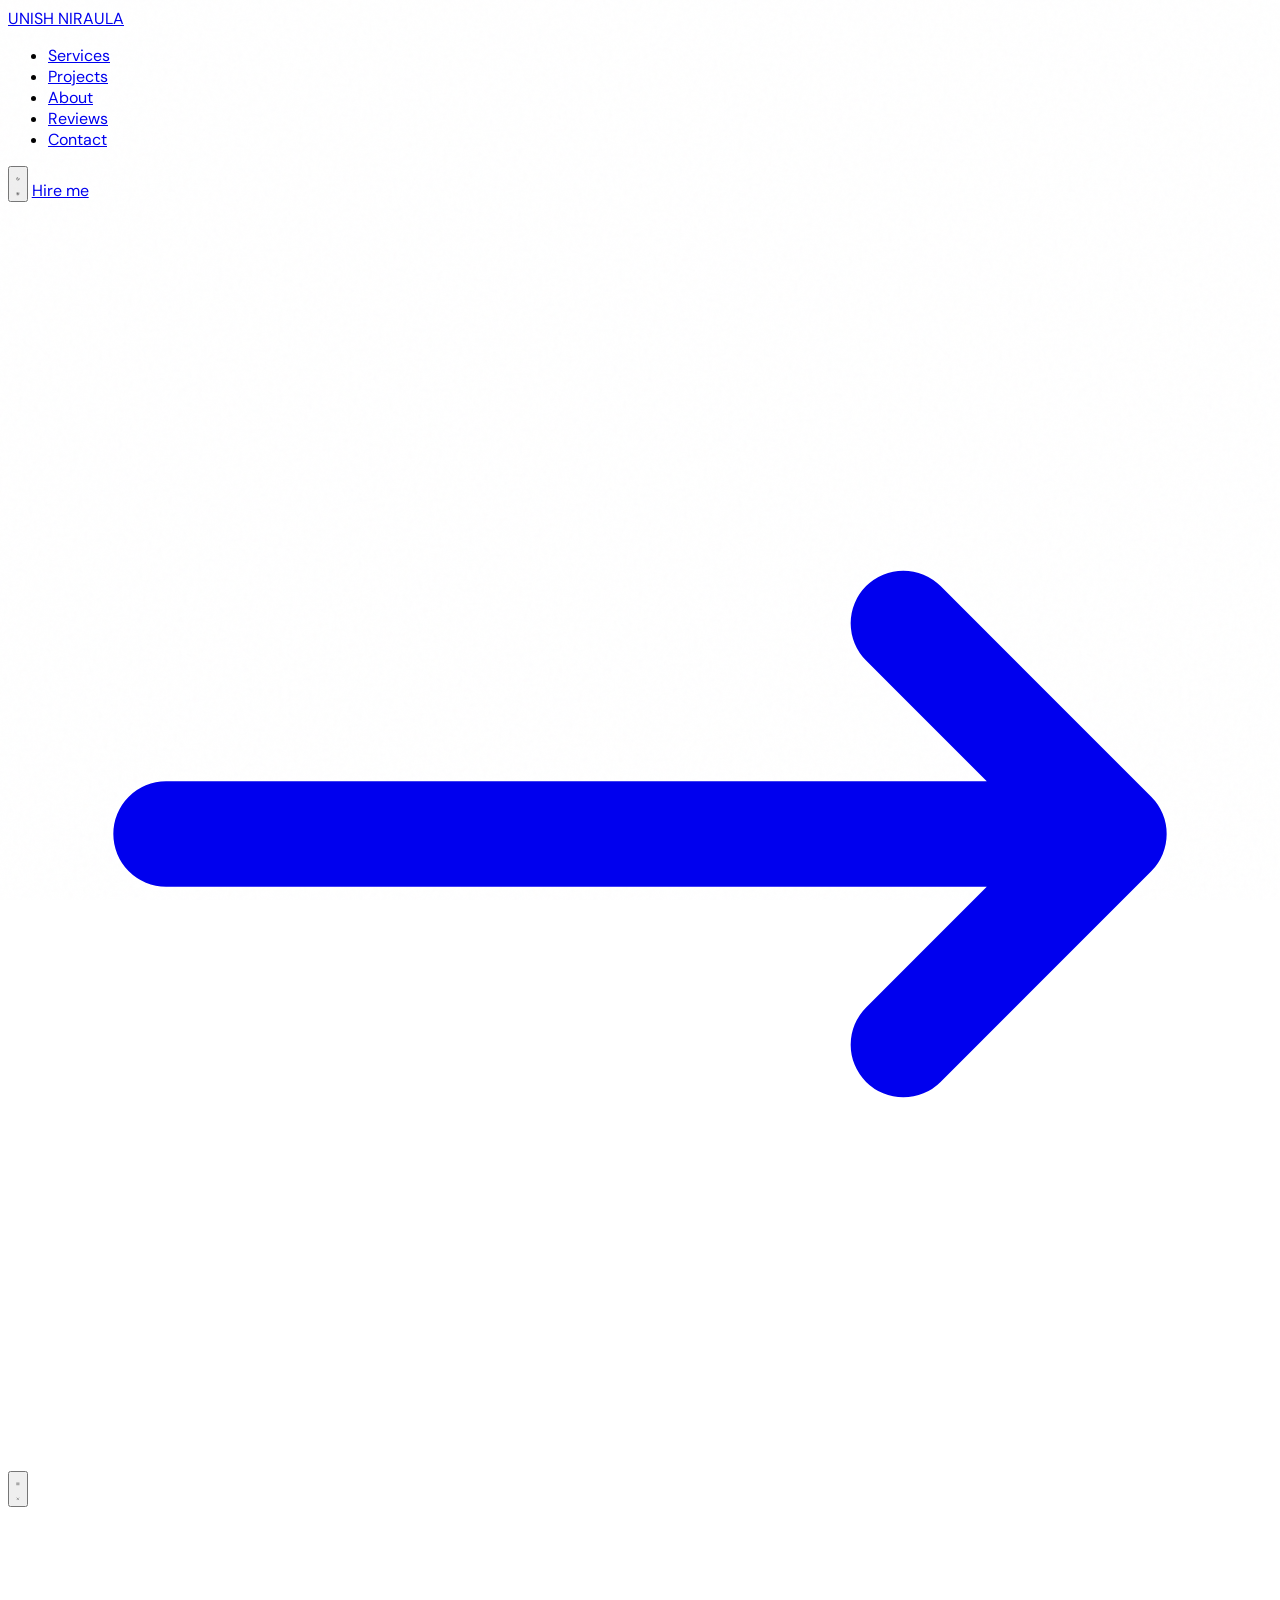
==== commit b5881888: "Update index.html" ====
--- a/index.html
+++ b/index.html
@@ -3,13 +3,12 @@
 <head>
 <meta charset="UTF-8">
 <meta name="viewport" content="width=device-width, initial-scale=1.0">
-<meta name="description" content="Eliott — Freelance UI/UX Designer and Frontend Developer. Fast, clean and accessible digital products.">
-<meta name="keywords" content="freelance developer, UI designer, portfolio, Tailwind CSS, Alpine.js">
-<meta name="author" content="Eliott">
-<meta property="og:title" content="Eliott — Freelance UI/UX Designer">
+<meta name="description" content="Unish Niraula — Freelance UI/UX Designer and Fullstack Developer based in Kathmandu, Nepal.">
+<meta name="keywords" content="freelance developer, UI designer, portfolio, Tailwind CSS, Alpine.js, Unish Niraula">
+<meta name="author" content="Unish Niraula">
+<meta property="og:title" content="Unish Niraula — Freelance UI/UX Designer & Fullstack Dev">
 <meta property="og:description" content="I design and build digital products that people love to use.">
 <meta property="og:type" content="website">
-<meta property="og:url" content="https://eliott.dev">
 <title>Unish Niraula — Freelance UI/UX Designer &amp; Fullstack Dev</title>
 
 <script src="https://cdn.tailwindcss.com"></script>
@@ -73,8 +72,6 @@
 .stag{transition:border-color .18s}
 
 [x-cloak]{display:none!important}
-
-
 </style>
 </head>
 
@@ -91,10 +88,9 @@
 
     <ul class="hidden md:flex items-center gap-8 text-sm" role="list">
       <li><a href="#services" class="nl text-zinc-500 dark:text-zinc-400 hover:text-zinc-900 dark:hover:text-white transition-colors" :class="s==='services'?'on !text-zinc-900 dark:!text-white':''">Services</a></li>
-      <li><a href="#work"     class="nl text-zinc-500 dark:text-zinc-400 hover:text-zinc-900 dark:hover:text-white transition-colors" :class="s==='work'?'on !text-zinc-900 dark:!text-white':''">Work</a></li>
+      <li><a href="#projects" class="nl text-zinc-500 dark:text-zinc-400 hover:text-zinc-900 dark:hover:text-white transition-colors" :class="s==='projects'?'on !text-zinc-900 dark:!text-white':''">Projects</a></li>
       <li><a href="#about"   class="nl text-zinc-500 dark:text-zinc-400 hover:text-zinc-900 dark:hover:text-white transition-colors" :class="s==='about'?'on !text-zinc-900 dark:!text-white':''">About</a></li>
       <li><a href="#reviews" class="nl text-zinc-500 dark:text-zinc-400 hover:text-zinc-900 dark:hover:text-white transition-colors" :class="s==='reviews'?'on !text-zinc-900 dark:!text-white':''">Reviews</a></li>
-      <li><a href="#blog"    class="nl text-zinc-500 dark:text-zinc-400 hover:text-zinc-900 dark:hover:text-white transition-colors" :class="s==='blog'?'on !text-zinc-900 dark:!text-white':''">Blog</a></li>
       <li><a href="#contact" class="nl text-zinc-500 dark:text-zinc-400 hover:text-zinc-900 dark:hover:text-white transition-colors" :class="s==='contact'?'on !text-zinc-900 dark:!text-white':''">Contact</a></li>
     </ul>
 
@@ -123,10 +119,9 @@
     class="md:hidden bg-white dark:bg-zinc-950 border-t border-zinc-100 dark:border-zinc-900">
     <ul class="flex flex-col px-6 py-5 gap-4 text-sm font-medium" role="list">
       <li><a href="#services" @click="mm=false" class="block text-zinc-700 dark:text-zinc-300 hover:text-accent transition-colors">Services</a></li>
-      <li><a href="#work"     @click="mm=false" class="block text-zinc-700 dark:text-zinc-300 hover:text-accent transition-colors">Work</a></li>
+      <li><a href="#projects" @click="mm=false" class="block text-zinc-700 dark:text-zinc-300 hover:text-accent transition-colors">Projects</a></li>
       <li><a href="#about"   @click="mm=false" class="block text-zinc-700 dark:text-zinc-300 hover:text-accent transition-colors">About</a></li>
       <li><a href="#reviews" @click="mm=false" class="block text-zinc-700 dark:text-zinc-300 hover:text-accent transition-colors">Reviews</a></li>
-      <li><a href="#blog"    @click="mm=false" class="block text-zinc-700 dark:text-zinc-300 hover:text-accent transition-colors">Blog</a></li>
       <li><a href="#contact" @click="mm=false" class="block text-zinc-700 dark:text-zinc-300 hover:text-accent transition-colors">Contact</a></li>
       <li class="pt-2 border-t border-zinc-100 dark:border-zinc-900">
         <a href="#contact" @click="mm=false" class="inline-flex shimmer bg-accent text-white font-medium text-sm px-5 py-2.5 rounded-full">Hire me →</a>
@@ -154,11 +149,7 @@
           Freelance <strong class="font-medium text-zinc-700 dark:text-zinc-300">UI/UX Designer &amp; Fullstack Developer</strong>. I design and build digital products that people love to use — fast, clean, and accessible.
         </p>
         <div class="reveal d3 flex flex-wrap gap-4">
-          <a href="#work" class="shimmer inline-flex items-center gap-2 bg-zinc-900 dark:bg-white text-white dark:text-zinc-900 font-medium px-7 py-3.5 rounded-full hover:bg-zinc-700 dark:hover:bg-zinc-200 transition-colors text-sm">
-            View my work
-            <svg class="w-4 h-4" fill="none" viewBox="0 0 24 24" stroke="currentColor" aria-hidden="true"><path stroke-linecap="round" stroke-linejoin="round" stroke-width="2" d="M19 9l-7 7-7-7"/></svg>
-          </a>
-          <a href="#contact" class="inline-flex items-center gap-2 border border-zinc-300 dark:border-zinc-700 text-zinc-700 dark:text-zinc-300 font-medium px-7 py-3.5 rounded-full hover:bg-zinc-50 dark:hover:bg-zinc-900 transition-colors text-sm">Get in touch</a>
+          <a href="#contact" class="shimmer inline-flex items-center gap-2 bg-zinc-900 dark:bg-white text-white dark:text-zinc-900 font-medium px-7 py-3.5 rounded-full hover:bg-zinc-700 dark:hover:bg-zinc-200 transition-colors text-sm">Get in touch</a>
         </div>
         <div class="reveal d4 flex gap-8 mt-14 pt-8 border-t border-zinc-100 dark:border-zinc-900">
           <div><p class="font-display font-bold text-3xl text-zinc-900 dark:text-white">22+</p><p class="text-xs text-zinc-500 dark:text-zinc-400 mt-1">Projects done</p></div>
@@ -170,7 +161,12 @@
       <div class="reveal d2 flex justify-center md:justify-end">
         <div class="relative w-72 h-72 md:w-80 md:h-80 lg:w-96 lg:h-96">
           <div class="pf w-full h-full rounded-3xl">
-          <img src="profile.jpeg" alt="UNISH — Freelance UI/UX Designer & Fullstack dev" loading="eager">.    </div>
+            <img src="profile.jpeg" alt="UNISH — Freelance UI/UX Designer & Fullstack dev" loading="eager">
+          </div>
+        </div>
+      </div>
+
+    </div>
   </div>
 </section>
 
@@ -211,68 +207,69 @@
   </div>
 </section>
 
-<!-- ═══ WORK ═══ -->
-<section id="work" class="py-24">
+<!-- ═══ PROJECTS ═══ -->
+<section id="projects" class="py-24">
   <div class="max-w-6xl mx-auto px-6">
-    <div class="flex flex-col sm:flex-row sm:items-end justify-between gap-4 mb-14">
-      <div>
-        <p class="reveal text-xs font-medium text-accent tracking-widest uppercase mb-3">Portfolio</p>
-        <h2 class="reveal d1 font-display font-bold text-4xl md:text-5xl text-zinc-900 dark:text-white">Selected work</h2>
-      </div>
-      <a href="projects.html" class="reveal d1 text-sm font-medium text-zinc-500 dark:text-zinc-400 hover:text-accent transition-colors self-start sm:self-auto nl">All projects →</a>
-    </div>
-
-    <div class="grid md:grid-cols-2 gap-6">
-
-      <article class="card-h reveal d1 group rounded-2xl overflow-hidden bg-zinc-100 dark:bg-zinc-900 border border-zinc-100 dark:border-zinc-800 hover:border-accent md:row-span-2">
-        <div class="pf w-full h-64 md:h-80">
-          <img src="https://images.unsplash.com/photo-1551650975-87deedd944c3?w=900&q=80" alt="Novu SaaS Dashboard" loading="lazy">
-        </div>
-        <div class="p-7">
-          <div class="flex flex-wrap gap-2 mb-4">
-            <span class="text-xs bg-orange-50 dark:bg-zinc-800 text-accent border border-orange-200 dark:border-zinc-700 px-3 py-1 rounded-full">SaaS</span>
-            <span class="text-xs bg-zinc-200 dark:bg-zinc-800 text-zinc-600 dark:text-zinc-400 px-3 py-1 rounded-full">Figma</span>
-            <span class="text-xs bg-zinc-200 dark:bg-zinc-800 text-zinc-600 dark:text-zinc-400 px-3 py-1 rounded-full">Tailwind</span>
-          </div>
-          <a href="case-study.html">
-            <h3 class="font-display font-bold text-2xl text-zinc-900 dark:text-white mb-2">Novu — SaaS Dashboard</h3>
-          </a>
-          <p class="text-sm text-zinc-500 dark:text-zinc-400 leading-relaxed mb-5">Lorem ipsum dolor sit amet consectetur adipisicing elit. Eligendi quis, odit nam aperiam fugiat optio libero. Nisi, minus officiis eius odio tempora velit fugit at, id labore ut libero reiciendis!<br><br>Lorem ipsum dolor, sit amet consectetur adipisicing elit. Ipsa ducimus repudiandae eligendi veritatis dicta quo fuga fugiat autem tempore perspiciatis illo doloremque est labore, molestiae eius, voluptatum ex aut quibusdam.<br><br>Lorem ipsum dolor sit amet consectetur adipisicing elit. Consequatur neque ipsum eveniet eligendi dolores, dicta beatae? Velit iusto nemo praesentium architecto, ipsa excepturi facere quisquam, reprehenderit a cumque sapiente? Laudantium!</p>
-          <a href="case-study.html" class="inline-flex items-center gap-1.5 text-sm font-medium text-zinc-900 dark:text-white nl">View case study <svg class="w-3.5 h-3.5" fill="none" viewBox="0 0 24 24" stroke="currentColor" aria-hidden="true"><path stroke-linecap="round" stroke-linejoin="round" stroke-width="2" d="M17 8l4 4m0 0l-4 4m4-4H3"/></svg></a>
-        </div>
-      </article>
-
-      <article class="card-h reveal d2 group rounded-2xl overflow-hidden bg-zinc-100 dark:bg-zinc-900 border border-zinc-100 dark:border-zinc-800 hover:border-accent">
-        <div class="pf w-full h-48">
-          <img src="https://images.unsplash.com/photo-1460925895917-afdab827c52f?w=800&q=80" alt="Finlo Fintech App" loading="lazy">
-        </div>
-        <div class="p-6">
-          <div class="flex flex-wrap gap-2 mb-3">
-            <span class="text-xs bg-orange-50 dark:bg-zinc-800 text-accent border border-orange-200 dark:border-zinc-700 px-3 py-1 rounded-full">Fintech</span>
-            <span class="text-xs bg-zinc-200 dark:bg-zinc-800 text-zinc-600 dark:text-zinc-400 px-3 py-1 rounded-full">Landing page</span>
-          </div>
-          <a href="case-study.html">
-            <h3 class="font-display font-bold text-xl text-zinc-900 dark:text-white mb-1.5">Finlo — Fintech App</h3>
-          </a>
-          <p class="text-sm text-zinc-500 dark:text-zinc-400 leading-relaxed mb-4">Marketing site and onboarding flow for a personal finance app targeting young professionals. Tailwind CSS + Alpine.js.</p>
-          <a href="case-study.html" class="inline-flex items-center gap-1.5 text-sm font-medium text-zinc-900 dark:text-white nl">View case study →</a>
-        </div>
-      </article>
-
-      <article class="card-h reveal d3 group rounded-2xl overflow-hidden bg-zinc-100 dark:bg-zinc-900 border border-zinc-100 dark:border-zinc-800 hover:border-accent">
-        <div class="pf w-full h-48">
-          <img src="https://images.unsplash.com/photo-1618005182384-a83a8bd57fbe?w=800&q=80" alt="Orea Creative Agency" loading="lazy">
-        </div>
-        <div class="p-6">
-          <div class="flex flex-wrap gap-2 mb-3">
-            <span class="text-xs bg-orange-50 dark:bg-zinc-800 text-accent border border-orange-200 dark:border-zinc-700 px-3 py-1 rounded-full">Agency</span>
-            <span class="text-xs bg-zinc-200 dark:bg-zinc-800 text-zinc-600 dark:text-zinc-400 px-3 py-1 rounded-full">Animation</span>
-          </div>
-          <a href="case-study.html">
-            <h3 class="font-display font-bold text-xl text-zinc-900 dark:text-white mb-1.5">Orea — Creative Agency</h3>
-          </a>
-          <p class="text-sm text-zinc-500 dark:text-zinc-400 leading-relaxed mb-4">Bold editorial site for a Paris-based branding studio. Scroll-driven animations and custom cursor to match their premium positioning.</p>
-          <a href=case-study.html" class="inline-flex items-center gap-1.5 text-sm font-medium text-zinc-900 dark:text-white nl">View case study →</a>
+    <div class="mb-14">
+      <p class="reveal text-xs font-medium text-accent tracking-widest uppercase mb-3">Selected Work</p>
+      <h2 class="reveal d1 font-display font-bold text-4xl md:text-5xl text-zinc-900 dark:text-white">Featured Projects</h2>
+    </div>
+
+    <div class="grid md:grid-cols-3 gap-8">
+      
+      <!-- Janam Kundali Maker Project Card -->
+      <article class="reveal d1 card-h group bg-white dark:bg-zinc-900 rounded-2xl overflow-hidden border border-zinc-100 dark:border-zinc-800 hover:border-accent flex flex-col">
+        <div class="w-full h-48 bg-zinc-950 relative overflow-hidden flex items-center justify-center">
+          <!-- Astrological Graphic SVG -->
+          <svg class="w-full h-full" viewBox="0 0 500 300" xmlns="http://www.w3.org/2000/svg">
+            <defs>
+              <radialGradient id="spaceBg" cx="50%" cy="50%" r="50%">
+                <stop offset="0%" stop-color="#1e1b4b" />
+                <stop offset="100%" stop-color="#090d16" />
+              </radialGradient>
+              <linearGradient id="goldGradient" x1="0%" y1="0%" x2="100%" y2="100%">
+                <stop offset="0%" stop-color="#FF6B2B" />
+                <stop offset="100%" stop-color="#d97706" />
+              </linearGradient>
+            </defs>
+            <rect width="100%" height="100%" fill="url(#spaceBg)" />
+            <circle cx="250" cy="150" r="115" stroke="url(#goldGradient)" stroke-width="1.5" fill="none" opacity="0.4" stroke-dasharray="6,4" />
+            <circle cx="250" cy="150" r="100" stroke="url(#goldGradient)" stroke-width="2" fill="none" opacity="0.75" />
+            <rect x="180" y="80" width="140" height="140" stroke="url(#goldGradient)" stroke-width="2" fill="none" opacity="0.9" />
+            <line x1="180" y1="80" x2="320" y2="220" stroke="url(#goldGradient)" stroke-width="1.5" opacity="0.8" />
+            <line x1="320" y1="80" x2="180" y2="220" stroke="url(#goldGradient)" stroke-width="1.5" opacity="0.8" />
+            <polygon points="250,80 320,150 250,220 180,150" stroke="url(#goldGradient)" stroke-width="1.5" fill="none" opacity="0.8" />
+            <circle cx="250" cy="150" r="10" fill="url(#goldGradient)" />
+            <circle cx="250" cy="150" r="18" stroke="#FF6B2B" stroke-width="1" fill="none" opacity="0.6" />
+            <circle cx="90" cy="50" r="1.5" fill="#ffffff" opacity="0.8" />
+            <circle cx="410" cy="70" r="2" fill="#ffffff" opacity="0.6" />
+            <circle cx="70" cy="230" r="1" fill="#ffffff" opacity="0.5" />
+            <circle cx="430" cy="220" r="1.5" fill="#ffffff" opacity="0.7" />
+            <circle cx="120" cy="150" r="2.5" fill="#FF6B2B" opacity="0.9" />
+            <circle cx="380" cy="150" r="2.5" fill="#FF6B2B" opacity="0.9" />
+          </svg>
+        </div>
+
+        <div class="p-6 flex flex-col flex-grow">
+          <h3 class="font-display font-bold text-xl text-zinc-900 dark:text-white mb-2">Janam Kundali Maker</h3>
+          <p class="text-sm text-zinc-500 dark:text-zinc-400 leading-relaxed mb-6 flex-grow">
+            An interactive web application designed to generate Vedic birth charts (Kundali) based on user birth parameters, precise planetary placements, and astrological calculations.
+          </p>
+
+          <div class="flex flex-wrap gap-2 mb-6" role="list">
+            <span class="text-xs font-medium bg-zinc-100 dark:bg-zinc-800 text-zinc-600 dark:text-zinc-300 px-3 py-1 rounded-full border border-zinc-200 dark:border-zinc-700">HTML5</span>
+            <span class="text-xs font-medium bg-zinc-100 dark:bg-zinc-800 text-zinc-600 dark:text-zinc-300 px-3 py-1 rounded-full border border-zinc-200 dark:border-zinc-700">CSS3</span>
+            <span class="text-xs font-medium bg-zinc-100 dark:bg-zinc-800 text-zinc-600 dark:text-zinc-300 px-3 py-1 rounded-full border border-zinc-200 dark:border-zinc-700">JavaScript</span>
+          </div>
+
+          <div class="flex items-center gap-3 pt-2">
+            <a href="https://unishniraula.github.io/KUNDALI_MAKER/" target="_blank" rel="noopener noreferrer" class="flex-1 shimmer text-center bg-accent text-white font-medium text-xs px-4 py-2.5 rounded-full hover:bg-accent-light transition-colors">
+              Live Demo
+            </a>
+            <a href="https://github.com/unishniraula/KUNDALI_MAKER" target="_blank" rel="noopener noreferrer" class="flex-1 text-center bg-zinc-100 dark:bg-zinc-800 text-zinc-800 dark:text-zinc-200 font-medium text-xs px-4 py-2.5 rounded-full border border-zinc-200 dark:border-zinc-700 hover:bg-zinc-200 dark:hover:bg-zinc-700 transition-colors">
+              GitHub Repo
+            </a>
+          </div>
         </div>
       </article>
 
@@ -287,27 +284,30 @@
 
       <div class="reveal order-2 md:order-1">
         <div class="pf w-full aspect-square max-w-sm mx-auto rounded-3xl">
-        <img src="profile.jpeg" alt="UNISH — Freelance UI/UX Designer & Fullstack dev" loading="eager">.        </div>
+          <img src="profile.jpeg" alt="UNISH — Freelance UI/UX Designer & Fullstack dev" loading="eager">
+        </div>
       </div>
 
       <div class="order-1 md:order-2">
         <p class="reveal text-xs font-medium text-accent tracking-widest uppercase mb-3">About me</p>
         <h2 class="reveal d1 font-display font-bold text-4xl md:text-5xl text-zinc-900 dark:text-white leading-tight mb-6">A bit about<br>who I am</h2>
         <p class="reveal d2 text-zinc-500 dark:text-zinc-400 leading-relaxed mb-4">
-        Hi, I'm Unish Niraula—an aspiring full-stack web developer based in Kathmandu, Nepal.        </p>
+          Hi, I'm Unish Niraula—an aspiring full-stack web developer based in Kathmandu, Nepal.
+        </p>
         <p class="reveal d3 text-zinc-500 dark:text-zinc-400 leading-relaxed mb-8">
-        Currently pursuing my Bachelor's degree, I specialize in building responsive web applications using HTML, CSS, JavaScript, PHP, Python, C, Angular, and WordPress. Outside of coding and creating web tools, I enjoy playing chess, listening to music, and exploring custom mobile operating systems.        </p>
+          Currently pursuing my Bachelor's degree, I specialize in building responsive web applications using HTML, CSS, JavaScript, PHP, Python, C, Angular, and WordPress. Outside of coding and creating web tools, I enjoy playing chess, listening to music, and exploring custom mobile operating systems.
+        </p>
         <div class="reveal d4">
           <p class="text-xs font-medium text-zinc-500 dark:text-zinc-400 uppercase tracking-widest mb-3">Stack &amp; tools</p>
           <div class="flex flex-wrap gap-2" role="list" aria-label="Skills">
-            <span role="listitem" class="stag text-sm bg-white dark:bg-zinc-800 border border-zinc-200 dark:border-zinc-700 text-zinc-700 dark:text-zinc-300 px-3.5 py-1.5 rounded-full hover:border-accent">HTML & CSS</span>
-            <span role="listitem" class="stag text-sm bg-white dark:bg-zinc-800 border border-zinc-200 dark:border-zinc-700 text-zinc-700 dark:text-zinc-300 px-3.5 py-1.5 rounded-full hover:border-accent">JAVASCRIPT</span>
-            <span role="listitem" class="stag text-sm bg-white dark:bg-zinc-800 border border-zinc-200 dark:border-zinc-700 text-zinc-700 dark:text-zinc-300 px-3.5 py-1.5 rounded-full hover:border-accent">PYTHON</span>
-            <span role="listitem" class="stag text-sm bg-white dark:bg-zinc-800 border border-zinc-200 dark:border-zinc-700 text-zinc-700 dark:text-zinc-300 px-3.5 py-1.5 rounded-full hover:border-accent">C</span>
-            <span role="listitem" class="stag text-sm bg-white dark:bg-zinc-800 border border-zinc-200 dark:border-zinc-700 text-zinc-700 dark:text-zinc-300 px-3.5 py-1.5 rounded-full hover:border-accent">PHP & MYSQL</span>
-            <span role="listitem" class="stag text-sm bg-white dark:bg-zinc-800 border border-zinc-200 dark:border-zinc-700 text-zinc-700 dark:text-zinc-300 px-3.5 py-1.5 rounded-full hover:border-accent">ANGULAR</span>
-            <span role="listitem" class="stag text-sm bg-white dark:bg-zinc-800 border border-zinc-200 dark:border-zinc-700 text-zinc-700 dark:text-zinc-300 px-3.5 py-1.5 rounded-full hover:border-accent">WORDPRESS</span>
-            <span role="listitem" class="stag text-sm bg-white dark:bg-zinc-800 border border-zinc-200 dark:border-zinc-700 text-zinc-700 dark:text-zinc-300 px-3.5 py-1.5 rounded-full hover:border-accent">UI/UX</span>
+            <span role="listitem" class="stag text-sm bg-zinc-50 dark:bg-zinc-800 border border-zinc-200 dark:border-zinc-700 text-zinc-700 dark:text-zinc-300 px-3.5 py-1.5 rounded-full hover:border-accent">HTML & CSS</span>
+            <span role="listitem" class="stag text-sm bg-zinc-50 dark:bg-zinc-800 border border-zinc-200 dark:border-zinc-700 text-zinc-700 dark:text-zinc-300 px-3.5 py-1.5 rounded-full hover:border-accent">JAVASCRIPT</span>
+            <span role="listitem" class="stag text-sm bg-zinc-50 dark:bg-zinc-800 border border-zinc-200 dark:border-zinc-700 text-zinc-700 dark:text-zinc-300 px-3.5 py-1.5 rounded-full hover:border-accent">PYTHON</span>
+            <span role="listitem" class="stag text-sm bg-zinc-50 dark:bg-zinc-800 border border-zinc-200 dark:border-zinc-700 text-zinc-700 dark:text-zinc-300 px-3.5 py-1.5 rounded-full hover:border-accent">C</span>
+            <span role="listitem" class="stag text-sm bg-zinc-50 dark:bg-zinc-800 border border-zinc-200 dark:border-zinc-700 text-zinc-700 dark:text-zinc-300 px-3.5 py-1.5 rounded-full hover:border-accent">PHP & MYSQL</span>
+            <span role="listitem" class="stag text-sm bg-zinc-50 dark:bg-zinc-800 border border-zinc-200 dark:border-zinc-700 text-zinc-700 dark:text-zinc-300 px-3.5 py-1.5 rounded-full hover:border-accent">ANGULAR</span>
+            <span role="listitem" class="stag text-sm bg-zinc-50 dark:bg-zinc-800 border border-zinc-200 dark:border-zinc-700 text-zinc-700 dark:text-zinc-300 px-3.5 py-1.5 rounded-full hover:border-accent">WORDPRESS</span>
+            <span role="listitem" class="stag text-sm bg-zinc-50 dark:bg-zinc-800 border border-zinc-200 dark:border-zinc-700 text-zinc-700 dark:text-zinc-300 px-3.5 py-1.5 rounded-full hover:border-accent">UI/UX</span>
           </div>
         </div>
       </div>
@@ -384,74 +384,6 @@
   </div>
 </section>
 
-<!-- ═══ BLOG ═══ -->
-<section id="blog" class="py-24 bg-zinc-50 dark:bg-zinc-900/40">
-  <div class="max-w-6xl mx-auto px-6">
-    <div class="flex flex-col sm:flex-row sm:items-end justify-between gap-4 mb-14">
-      <div>
-        <p class="reveal text-xs font-medium text-accent tracking-widest uppercase mb-3">Thoughts</p>
-        <h2 class="reveal d1 font-display font-bold text-4xl md:text-5xl text-zinc-900 dark:text-white">From the blog</h2>
-      </div>
-      <a href="blog.html" class="reveal d1 text-sm font-medium text-zinc-500 dark:text-zinc-400 hover:text-accent transition-colors self-start sm:self-auto nl">All articles →</a>
-    </div>
-
-    <div class="grid md:grid-cols-3 gap-6">
-
-      <article class="reveal d1 card-h group bg-white dark:bg-zinc-900 rounded-2xl overflow-hidden border border-zinc-100 dark:border-zinc-800 hover:border-accent">
-        <div class="pf w-full h-44">
-          <img src="https://images.unsplash.com/photo-1555066931-4365d14bab8c?w=700&q=80" alt="Why I ditched CSS frameworks" loading="lazy">
-        </div>
-        <div class="p-6">
-          <div class="flex items-center gap-3 mb-3">
-            <span class="text-xs bg-orange-50 dark:bg-zinc-800 text-accent border border-orange-200 dark:border-zinc-700 px-2.5 py-1 rounded-full">Design</span>
-            <span class="text-xs text-zinc-400">Mar 8, 2025</span>
-          </div>
-          <a href="blog-article.html">
-            <h3 class="font-display font-bold text-lg text-zinc-900 dark:text-white mb-2 group-hover:text-accent transition-colors">Why I ditched heavy CSS frameworks for Tailwind</h3>
-          </a>
-          <p class="text-sm text-zinc-500 dark:text-zinc-400 leading-relaxed mb-4">After years of fighting specificity wars, here's what finally convinced me to make the switch.</p>
-          <a href="blog-article.html" class="inline-flex items-center gap-1.5 text-sm font-medium text-zinc-900 dark:text-white nl">Read more →</a>
-        </div>
-      </article>
-
-      <article class="reveal d2 card-h group bg-white dark:bg-zinc-900 rounded-2xl overflow-hidden border border-zinc-100 dark:border-zinc-800 hover:border-accent">
-        <div class="pf w-full h-44">
-          <img src="https://images.unsplash.com/photo-1581291518633-83b4ebd1d83e?w=700&q=80" alt="Design systems" loading="lazy">
-        </div>
-        <div class="p-6">
-          <div class="flex items-center gap-3 mb-3">
-            <span class="text-xs bg-orange-50 dark:bg-zinc-800 text-accent border border-orange-200 dark:border-zinc-700 px-2.5 py-1 rounded-full">Dev</span>
-            <span class="text-xs text-zinc-400">Feb 21, 2025</span>
-          </div>
-          <a href="blog-article.html">
-            <h3 class="font-display font-bold text-lg text-zinc-900 dark:text-white mb-2 group-hover:text-accent transition-colors">Building a design system from scratch in a weekend</h3>
-          </a>
-          <p class="text-sm text-zinc-500 dark:text-zinc-400 leading-relaxed mb-4">Tokens, components, docs — the process I follow to spin up a coherent system in 48 hours.</p>
-          <a href="blog-article.html" class="inline-flex items-center gap-1.5 text-sm font-medium text-zinc-900 dark:text-white nl">Read more →</a>
-        </div>
-      </article>
-
-      <article class="reveal d3 card-h group bg-white dark:bg-zinc-900 rounded-2xl overflow-hidden border border-zinc-100 dark:border-zinc-800 hover:border-accent">
-        <div class="pf w-full h-44">
-          <img src="https://images.unsplash.com/photo-1498050108023-c5249f4df085?w=700&q=80" alt="Freelance lessons" loading="lazy">
-        </div>
-        <div class="p-6">
-          <div class="flex items-center gap-3 mb-3">
-            <span class="text-xs bg-orange-50 dark:bg-zinc-800 text-accent border border-orange-200 dark:border-zinc-700 px-2.5 py-1 rounded-full">Freelance</span>
-            <span class="text-xs text-zinc-400">Jan 14, 2025</span>
-          </div>
-          <a href="blog-article.html">
-            <h3 class="font-display font-bold text-lg text-zinc-900 dark:text-white mb-2 group-hover:text-accent transition-colors">5 lessons from my first year of full-time freelancing</h3>
-          </a>
-          <p class="text-sm text-zinc-500 dark:text-zinc-400 leading-relaxed mb-4">Contracts, pricing, scope creep — the things nobody tells you before you go solo.</p>
-          <a href="blog-article.html" class="inline-flex items-center gap-1.5 text-sm font-medium text-zinc-900 dark:text-white nl">Read more →</a>
-        </div>
-      </article>
-
-    </div>
-  </div>
-</section>
-
 <!-- ═══ CONTACT ═══ -->
 <section id="contact" class="py-24">
   <div class="max-w-6xl mx-auto px-6">
@@ -467,53 +399,30 @@
           <p class="reveal d2 text-zinc-400 leading-relaxed mb-8">I'm open to UI/UX and frontend missions, short or long-term. Landing page, full product redesign, or just a second pair of eyes — let's talk.</p>
 
           <div class="reveal d3 flex flex-col gap-4">
-            <a href="mailto:hello@eliott.dev" class="group flex items-center gap-3 text-zinc-400 hover:text-white transition-colors">
+            <!-- Email link -->
+            <a href="mailto:unishniraula.official@gmail.com" class="group flex items-center gap-3 text-zinc-400 hover:text-white transition-colors">
               <span class="w-9 h-9 flex items-center justify-center bg-zinc-800 rounded-lg group-hover:bg-accent/20 transition-colors shrink-0">
                 <svg class="w-4 h-4" fill="none" viewBox="0 0 24 24" stroke="currentColor" aria-hidden="true"><path stroke-linecap="round" stroke-linejoin="round" stroke-width="2" d="M3 8l7.89 5.26a2 2 0 002.22 0L21 8M5 19h14a2 2 0 002-2V7a2 2 0 00-2-2H5a2 2 0 00-2 2v10a2 2 0 002 2z"/></svg>
               </span>
               <span class="text-sm">unishniraula.official@gmail.com</span>
             </a>
+
+            <!-- Instagram Link -->
+            <a href="https://instagram.com/unishniraulaofficial" target="_blank" rel="noopener noreferrer" class="group flex items-center gap-3 text-zinc-400 hover:text-white transition-colors">
               <span class="w-9 h-9 flex items-center justify-center bg-zinc-800 rounded-lg group-hover:bg-accent/20 transition-colors shrink-0">
-                <svg class="w-4 h-4" fill="currentColor" viewBox="0 0 24 24" aria-hidden="true"><path d="M19 0h-14c-2.761 0-5 2.239-5 5v14c0 2.761 2.239 5 5 5h14c2.762 0 5-2.239 5-5v-14c0-2.761-2.238-5-5-5zm-11 19h-3v-11h3v11zm-1.5-12.268c-.966 0-1.75-.79-1.75-1.764s.784-1.764 1.75-1.764 1.75.79 1.75 1.764-.783 1.764-1.75 1.764zm13.5 12.268h-3v-5.604c0-3.368-4-3.113-4 0v5.604h-3v-11h3v1.765c1.396-2.586 7-2.777 7 2.476v6.759z"/></svg>
+                <svg class="w-4 h-4" fill="currentColor" viewBox="0 0 24 24" aria-hidden="true"><path d="M12 2.163c3.204 0 3.584.012 4.85.07 3.252.148 4.771 1.691 4.919 4.919.058 1.265.069 1.645.069 4.849 0 3.205-.012 3.584-.069 4.849-.149 3.225-1.664 4.771-4.919 4.919-1.266.058-1.644.07-4.85.07-3.204 0-3.584-.012-4.849-.07-3.26-.149-4.771-1.699-4.919-4.92-.058-1.265-.07-1.644-.07-4.849 0-3.204.013-3.583.07-4.849.149-3.227 1.664-4.771 4.919-4.919 1.266-.057 1.645-.069 4.849-.069zm0-2.163c-3.259 0-3.667.014-4.947.072-4.358.2-6.78 2.618-6.98 6.98-.059 1.281-.073 1.689-.073 4.948 0 3.259.014 3.668.072 4.948.2 4.358 2.618 6.78 6.98 6.98 1.281.058 1.689.072 4.948.072 3.259 0 3.668-.014 4.948-.072 4.354-.2 6.782-2.618 6.979-6.98.059-1.28.073-1.689.073-4.948 0-3.259-.014-3.667-.072-4.947-.196-4.354-2.617-6.78-6.979-6.98-1.281-.059-1.69-.073-4.949-.073zm0 5.838c-3.403 0-6.162 2.759-6.162 6.162s2.759 6.163 6.162 6.163 6.162-2.759 6.162-6.163c0-3.403-2.759-6.162-6.162-6.162zm0 10.162c-2.209 0-4-1.79-4-4 0-2.209 1.791-4 4-4s4 1.791 4 4c0 2.21-1.791 4-4 4zm6.406-11.845c-.796 0-1.441.645-1.441 1.44s.645 1.44 1.441 1.44c.795 0 1.439-.645 1.439-1.44s-.644-1.44-1.439-1.44z"/></svg>
               </span>
+              <span class="text-sm">UNISHNIRAULA</span>
             </a>
+
+            <!-- GitHub Link -->
+            <a href="https://github.com/unishniraula" target="_blank" rel="noopener noreferrer" class="group flex items-center gap-3 text-zinc-400 hover:text-white transition-colors">
               <span class="w-9 h-9 flex items-center justify-center bg-zinc-800 rounded-lg group-hover:bg-accent/20 transition-colors shrink-0">
                 <svg class="w-4 h-4" fill="currentColor" viewBox="0 0 24 24" aria-hidden="true"><path d="M12 0c-6.626 0-12 5.373-12 12 0 5.302 3.438 9.8 8.207 11.387.599.111.793-.261.793-.577v-2.234c-3.338.726-4.033-1.416-4.033-1.416-.546-1.387-1.333-1.756-1.333-1.756-1.089-.745.083-.729.083-.729 1.205.084 1.839 1.237 1.839 1.237 1.07 1.834 2.807 1.304 3.492.997.107-.775.418-1.305.762-1.604-2.665-.305-5.467-1.334-5.467-5.931 0-1.311.469-2.381 1.236-3.221-.124-.303-.535-1.524.117-3.176 0 0 1.008-.322 3.301 1.23.957-.266 1.983-.399 3.003-.404 1.02.005 2.047.138 3.006.404 2.291-1.552 3.297-1.23 3.297-1.23.653 1.653.242 2.874.118 3.176.77.84 1.235 1.911 1.235 3.221 0 4.609-2.807 5.624-5.479 5.921.43.372.823 1.102.823 2.222v3.293c0 .319.192.694.801.576 4.765-1.589 8.199-6.086 8.199-11.386 0-6.627-5.373-12-12-12z"/></svg>
               </span>
+              <span class="text-sm">UNISH NIRAULA</span>
             </a>
           </div>
-        </div>
-
-        <div class="reveal d2">
-          <form action="#" method="POST" novalidate>
-            <div class="flex flex-col gap-4">
-              <div class="grid sm:grid-cols-2 gap-4">
-                <div>
-                  <label for="fname" class="block text-xs font-medium text-zinc-400 mb-1.5">Name <span aria-hidden="true">*</span></label>
-                  <input type="text" id="fname" name="name" placeholder="Jane Smith" required autocomplete="name"
-                    class="w-full bg-zinc-800 border border-zinc-700 text-white text-sm rounded-xl px-4 py-3 placeholder-zinc-600 focus:outline-none focus:border-accent transition-colors">
-                </div>
-                <div>
-                  <label for="femail" class="block text-xs font-medium text-zinc-400 mb-1.5">Email <span aria-hidden="true">*</span></label>
-                  <input type="email" id="femail" name="email" placeholder="jane@company.com" required autocomplete="email"
-                    class="w-full bg-zinc-800 border border-zinc-700 text-white text-sm rounded-xl px-4 py-3 placeholder-zinc-600 focus:outline-none focus:border-accent transition-colors">
-                </div>
-              </div>
-              <div>
-                <label for="fsubject" class="block text-xs font-medium text-zinc-400 mb-1.5">Subject</label>
-                <input type="text" id="fsubject" name="subject" placeholder="Project inquiry"
-                  class="w-full bg-zinc-800 border border-zinc-700 text-white text-sm rounded-xl px-4 py-3 placeholder-zinc-600 focus:outline-none focus:border-accent transition-colors">
-              </div>
-              <div>
-                <label for="fmessage" class="block text-xs font-medium text-zinc-400 mb-1.5">Message <span aria-hidden="true">*</span></label>
-                <textarea id="fmessage" name="message" rows="4" placeholder="Tell me about your project..." required
-                  class="w-full bg-zinc-800 border border-zinc-700 text-white text-sm rounded-xl px-4 py-3 placeholder-zinc-600 focus:outline-none focus:border-accent transition-colors resize-none"></textarea>
-              </div>
-              <button type="submit" class="shimmer w-full bg-accent text-white font-display font-bold text-sm py-3.5 rounded-xl hover:bg-accent-light transition-colors">
-                Send message →
-              </button>
-            </div>
-          </form>
         </div>
 
       </div>
@@ -525,8 +434,7 @@
 
 <footer class="border-t border-zinc-100 dark:border-zinc-900">
   <div class="max-w-6xl mx-auto px-6 py-8 flex flex-col sm:flex-row items-center justify-between gap-4">
-    <p class="text-sm text-zinc-400">© <span id="yr"></span> UNISH NIRAULA. All rights reserved. <br> 
-    </p>
+    <p class="text-sm text-zinc-400">© <span id="yr"></span> UNISH NIRAULA. All rights reserved.</p>
   </div>
 </footer>
 
@@ -563,7 +471,7 @@
     updateSection() {
       const atBottom = (window.innerHeight + window.scrollY) >= document.body.scrollHeight - 60;
       if (atBottom) { this.s = 'contact'; return; }
-      const ids = ['contact','blog','reviews','about','work','services','hero'];
+      const ids = ['contact','reviews','about','projects','services','hero'];
       for (const id of ids) {
         const el = document.getElementById(id);
         if (el && window.scrollY >= el.offsetTop - 130) { this.s = id; return; }
